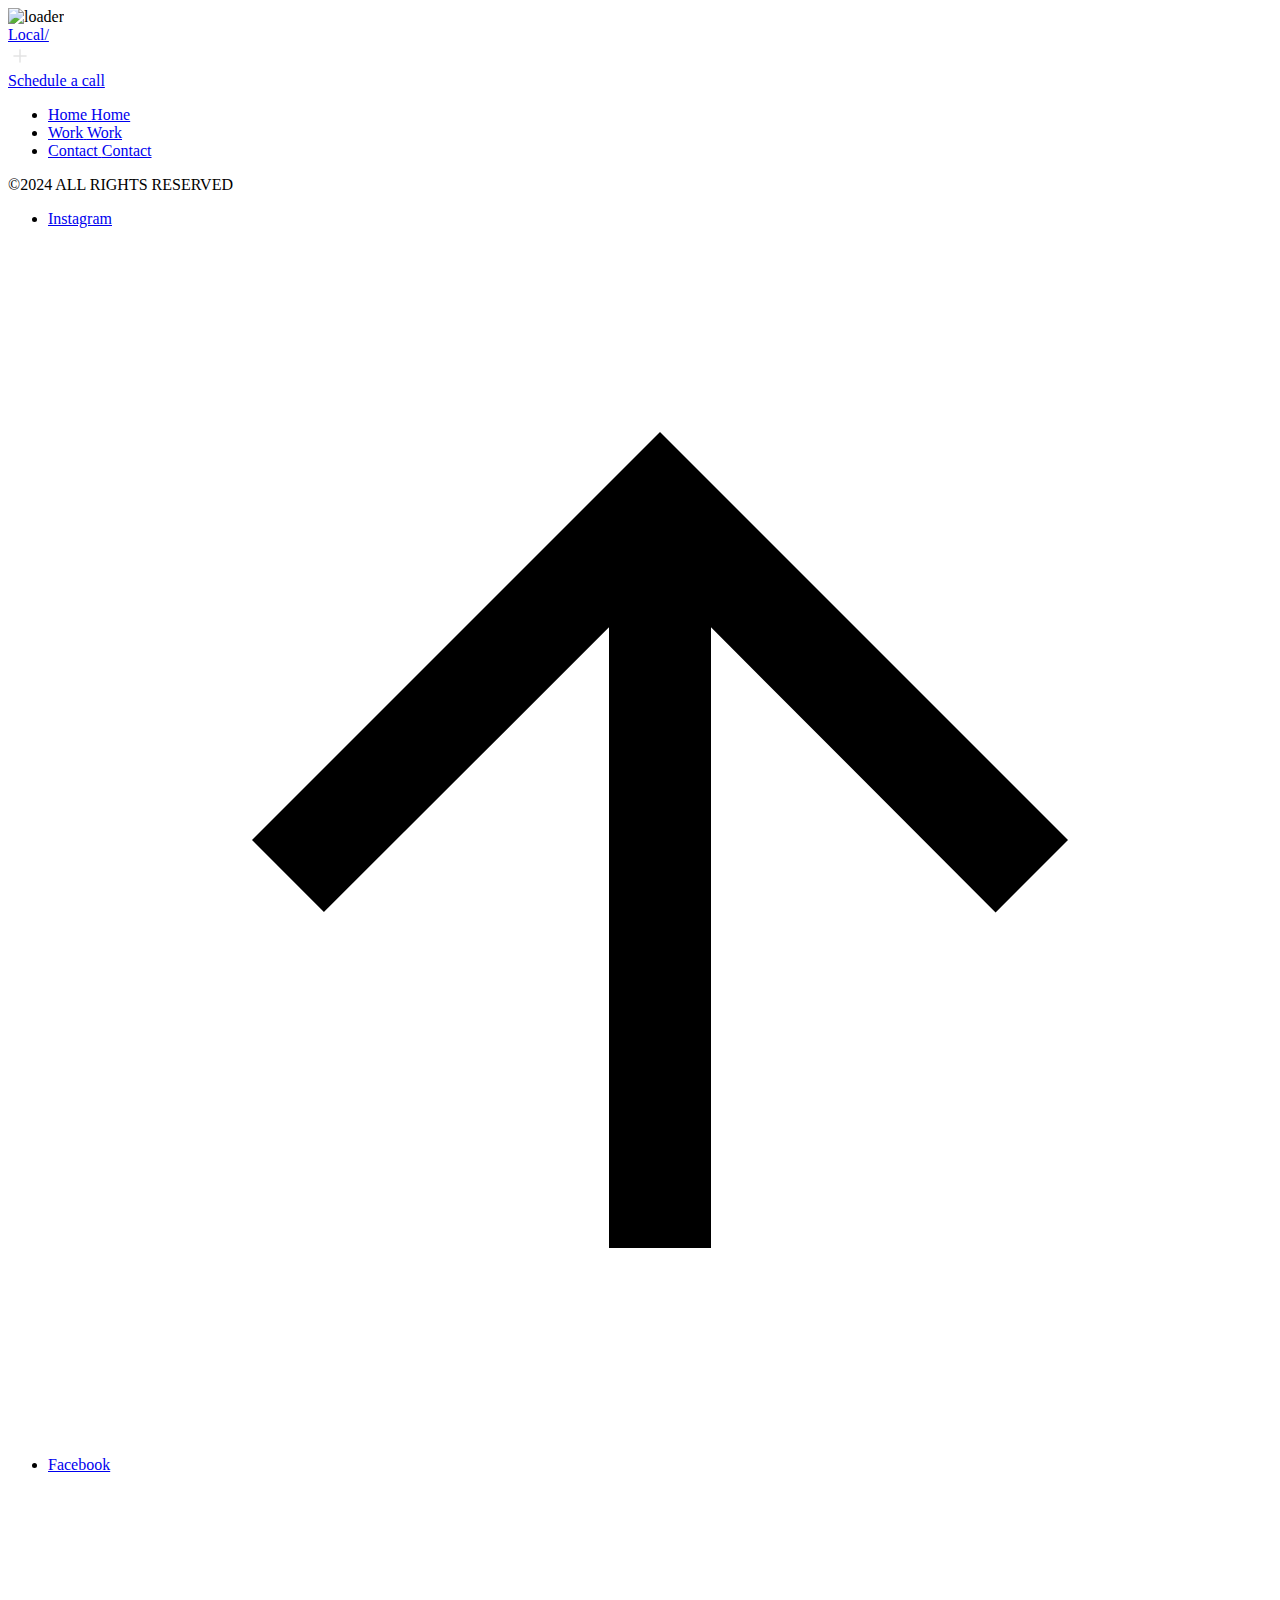
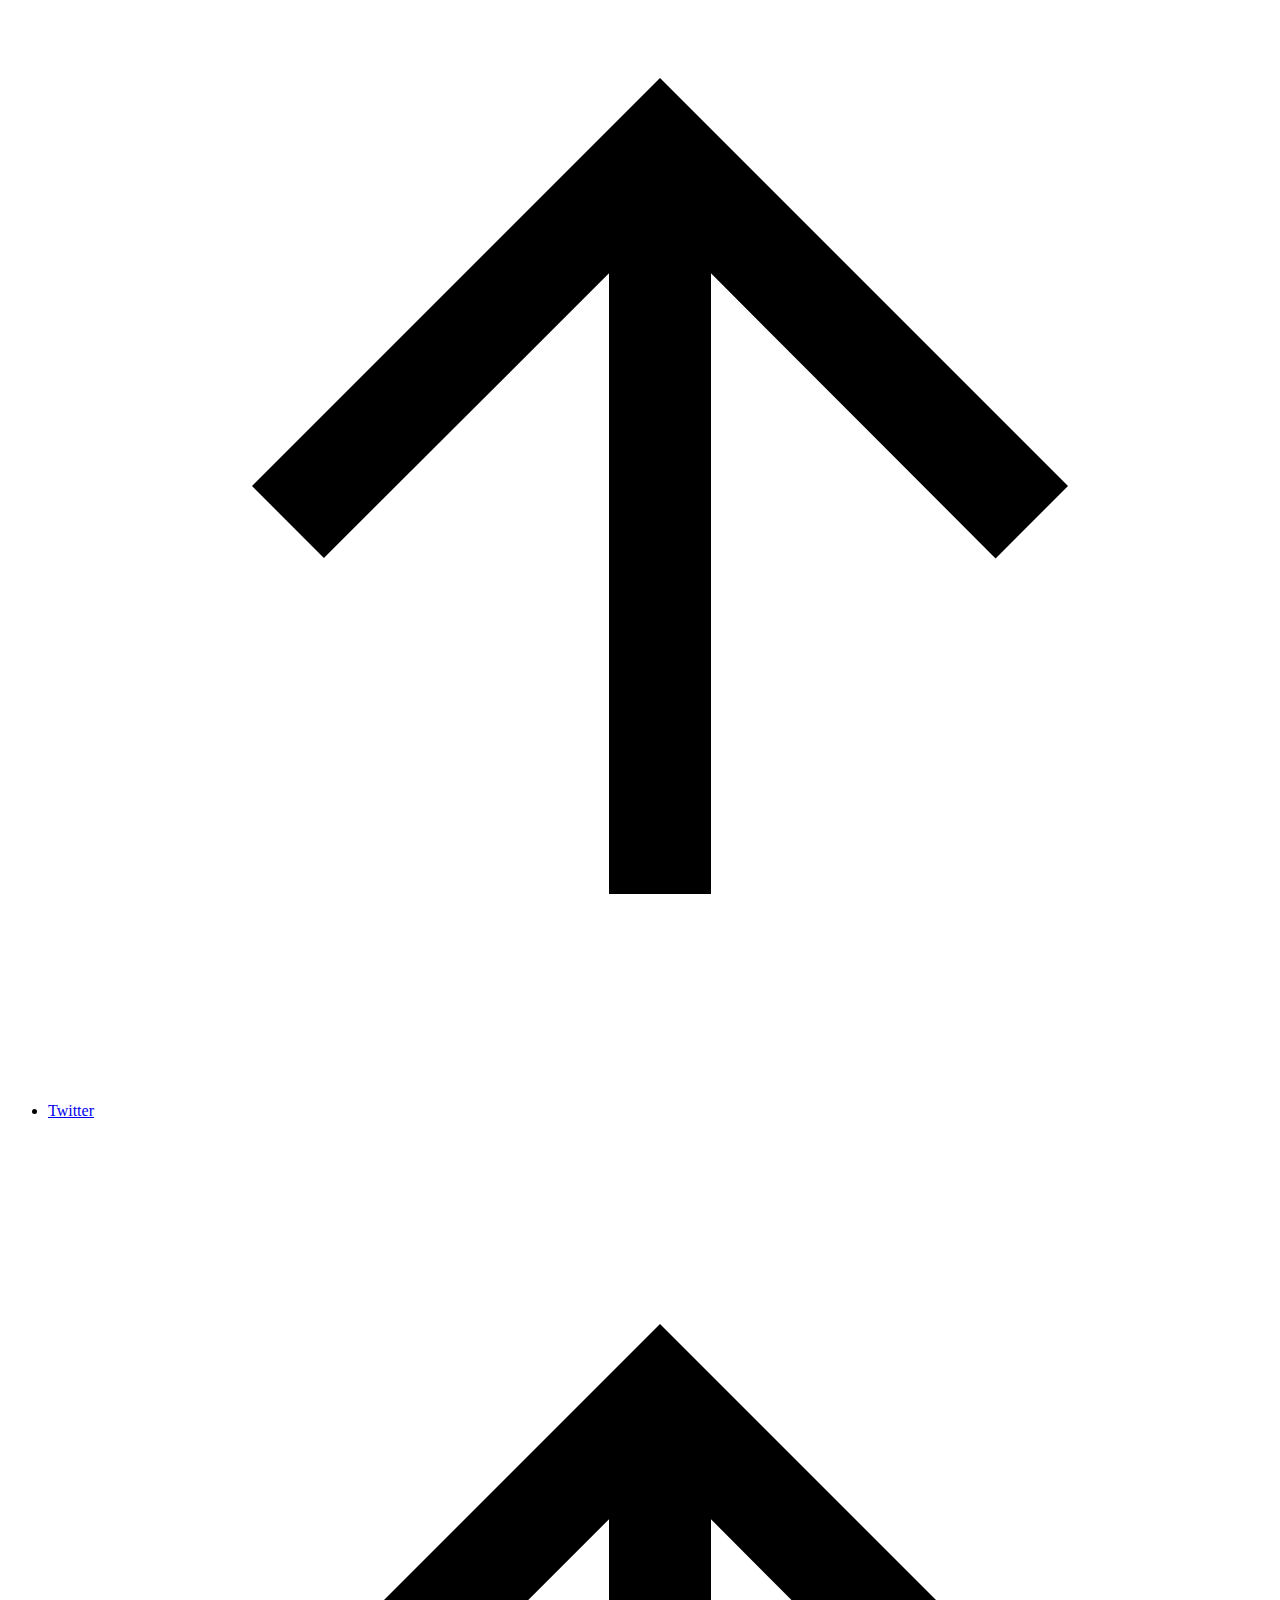
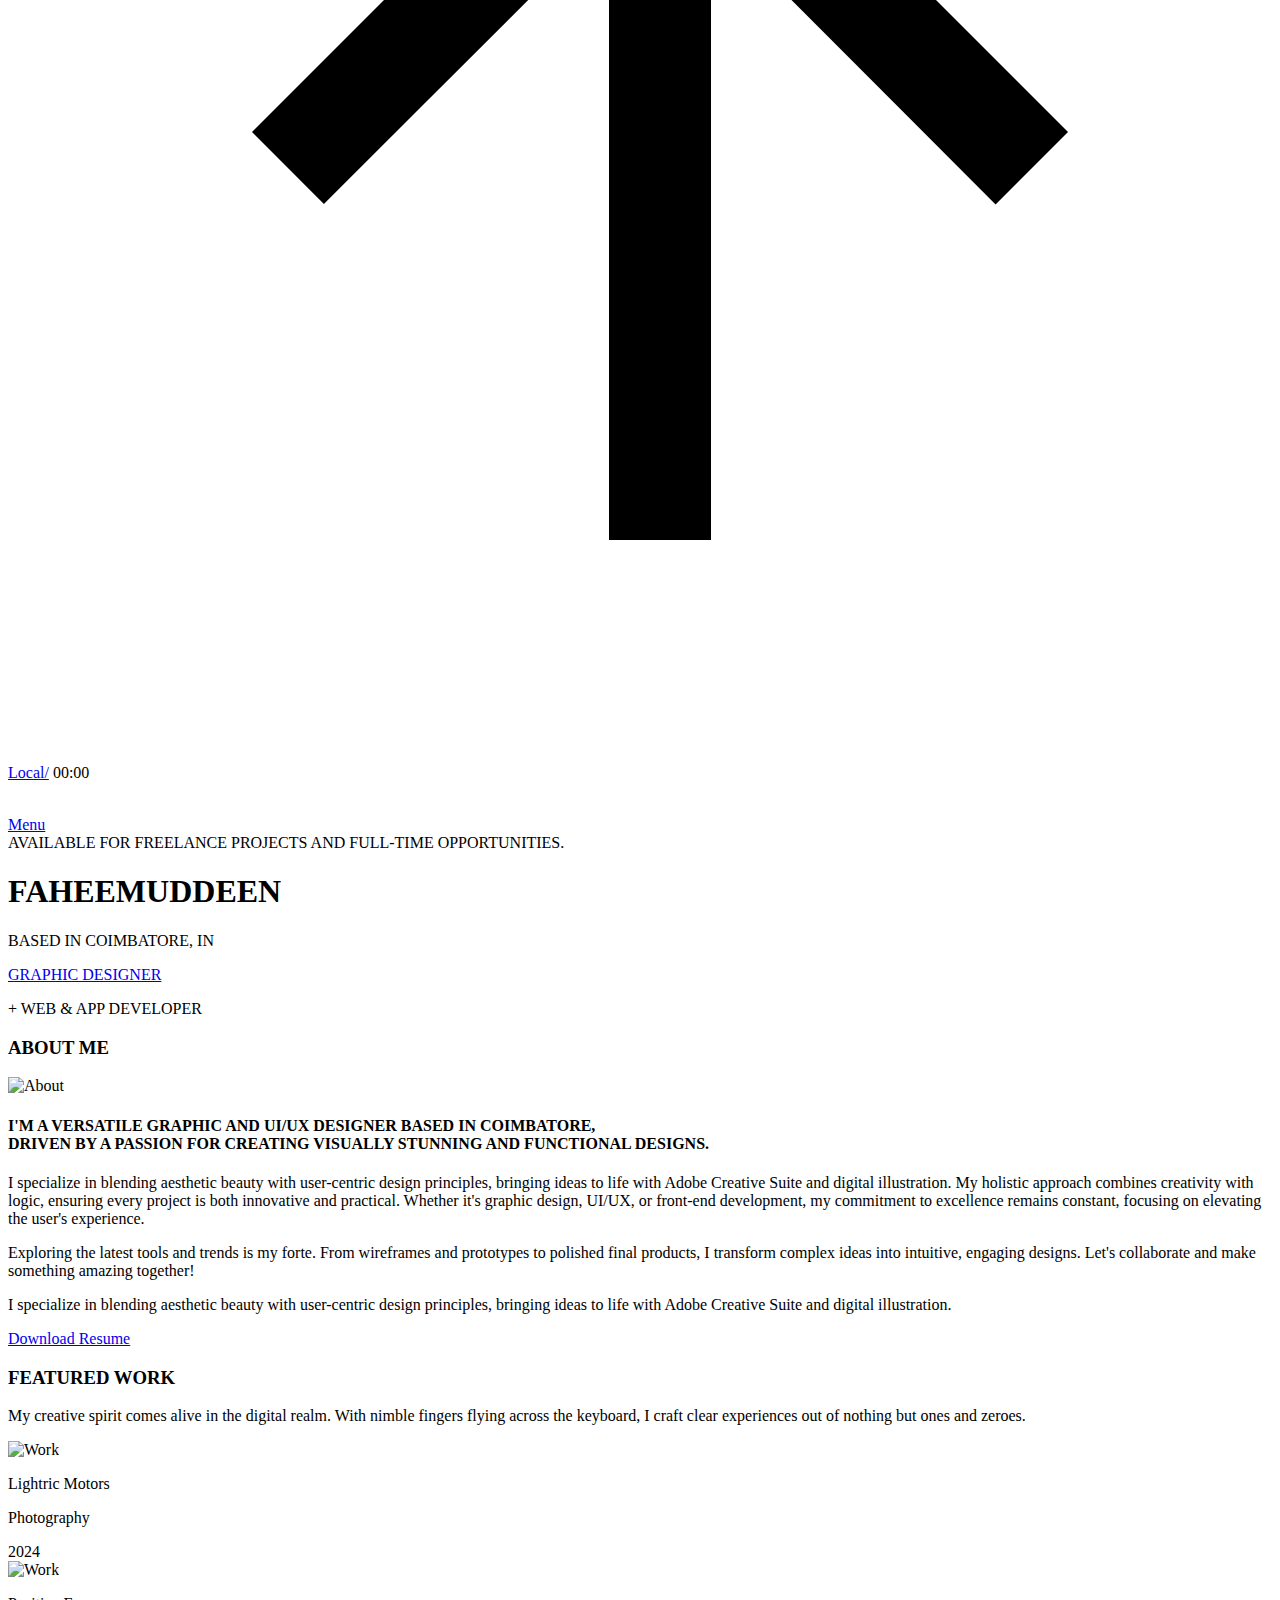
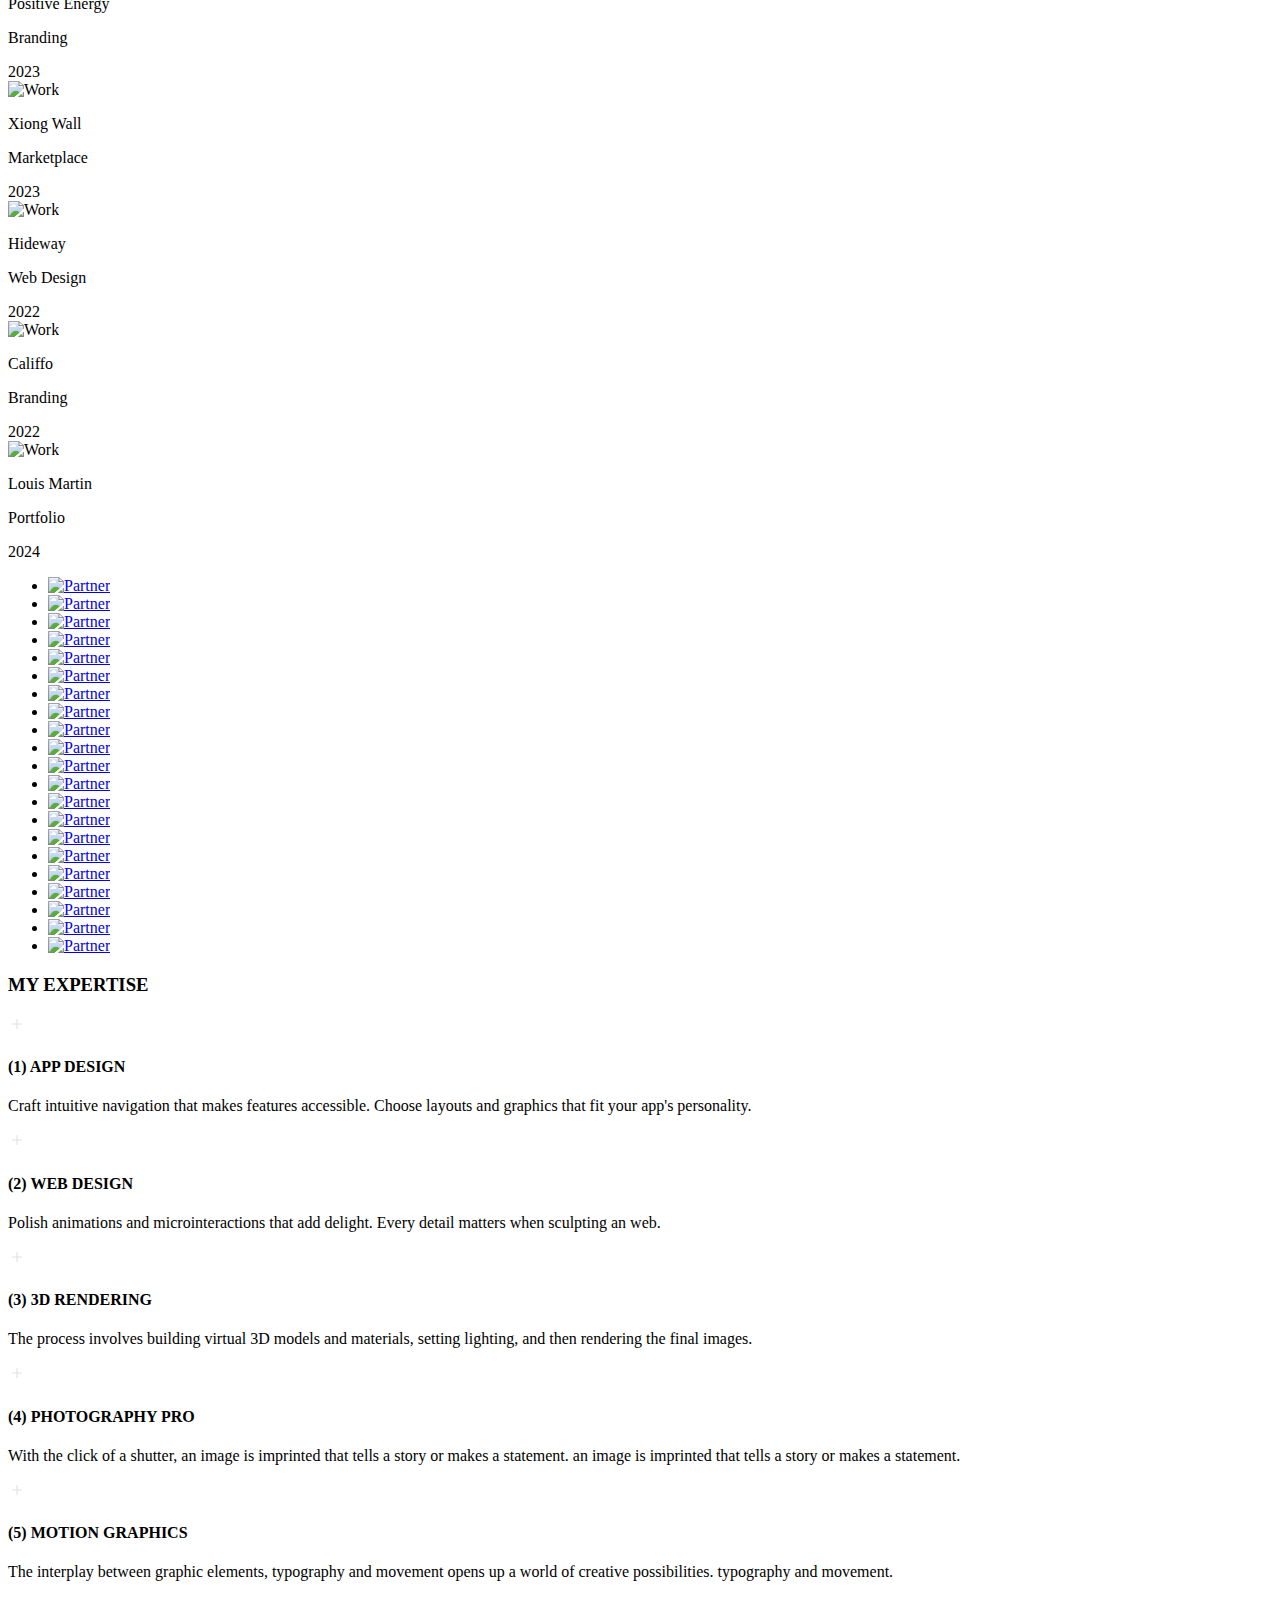
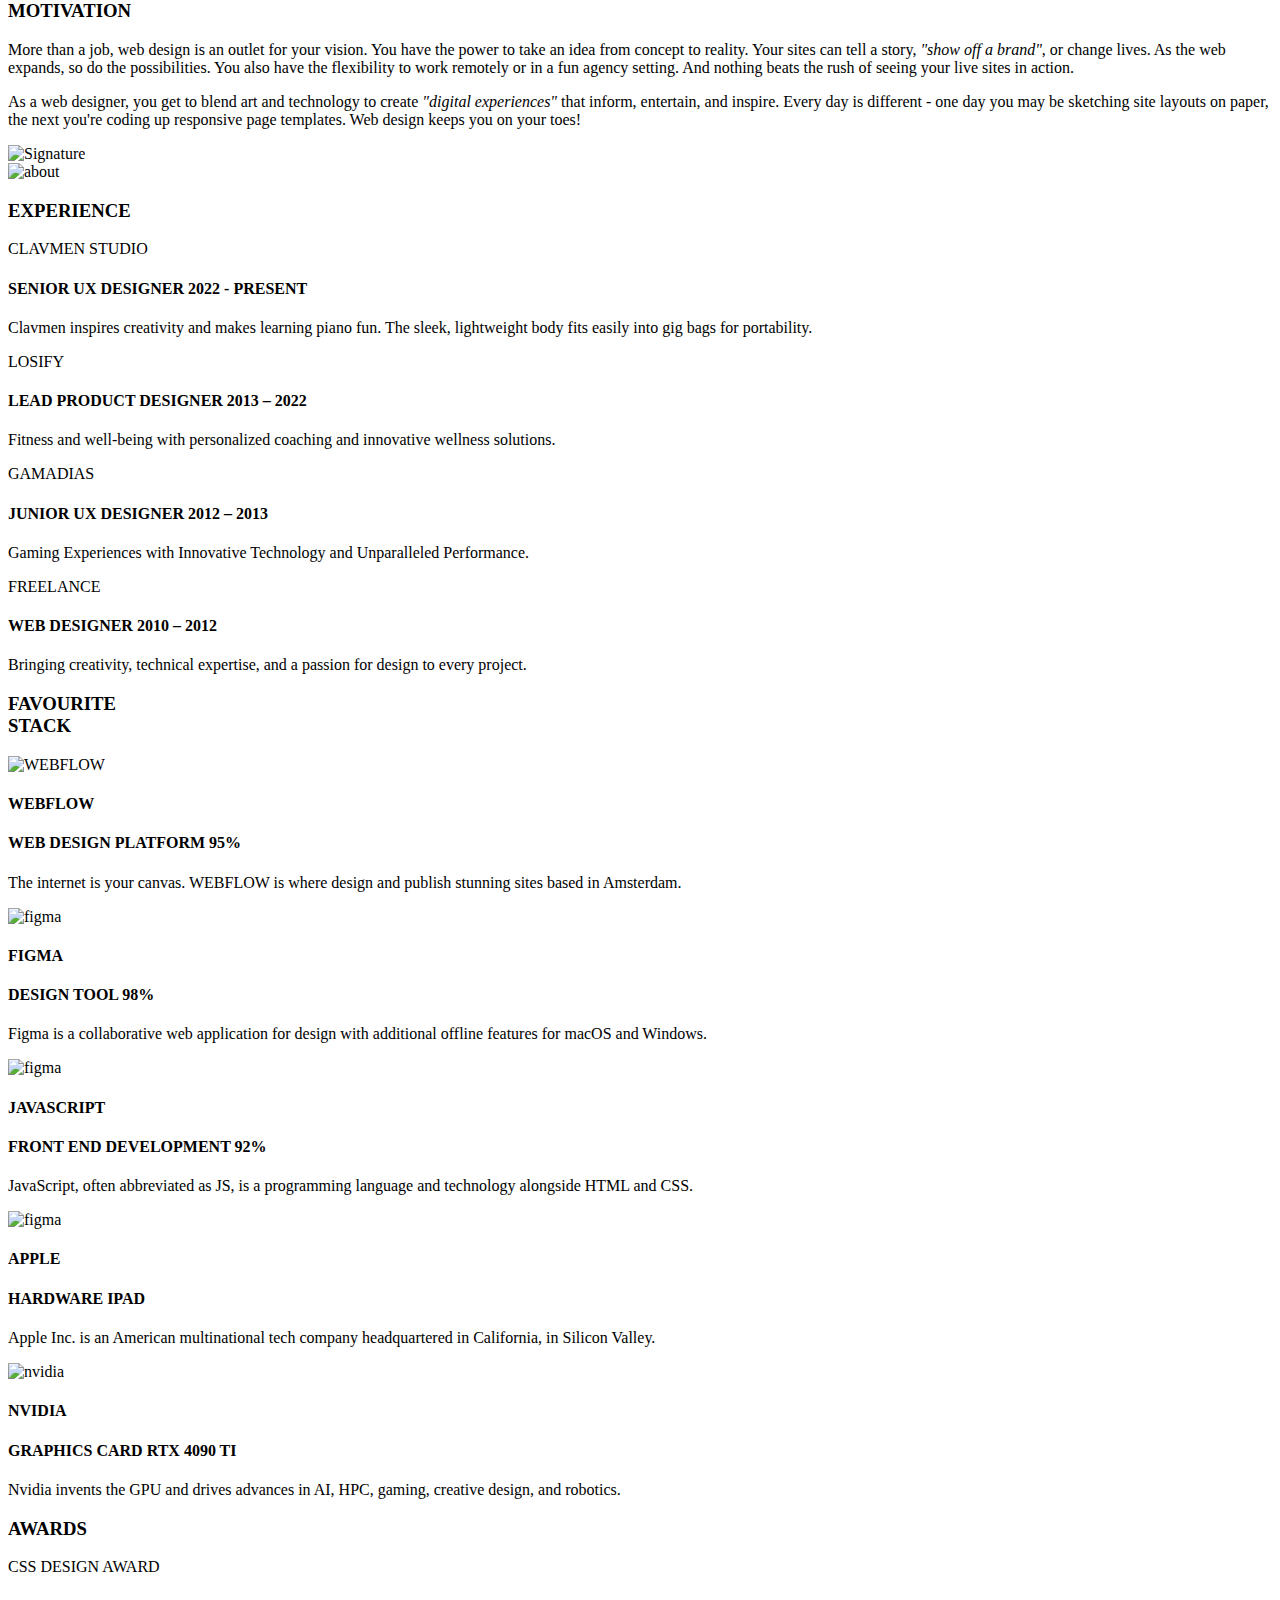
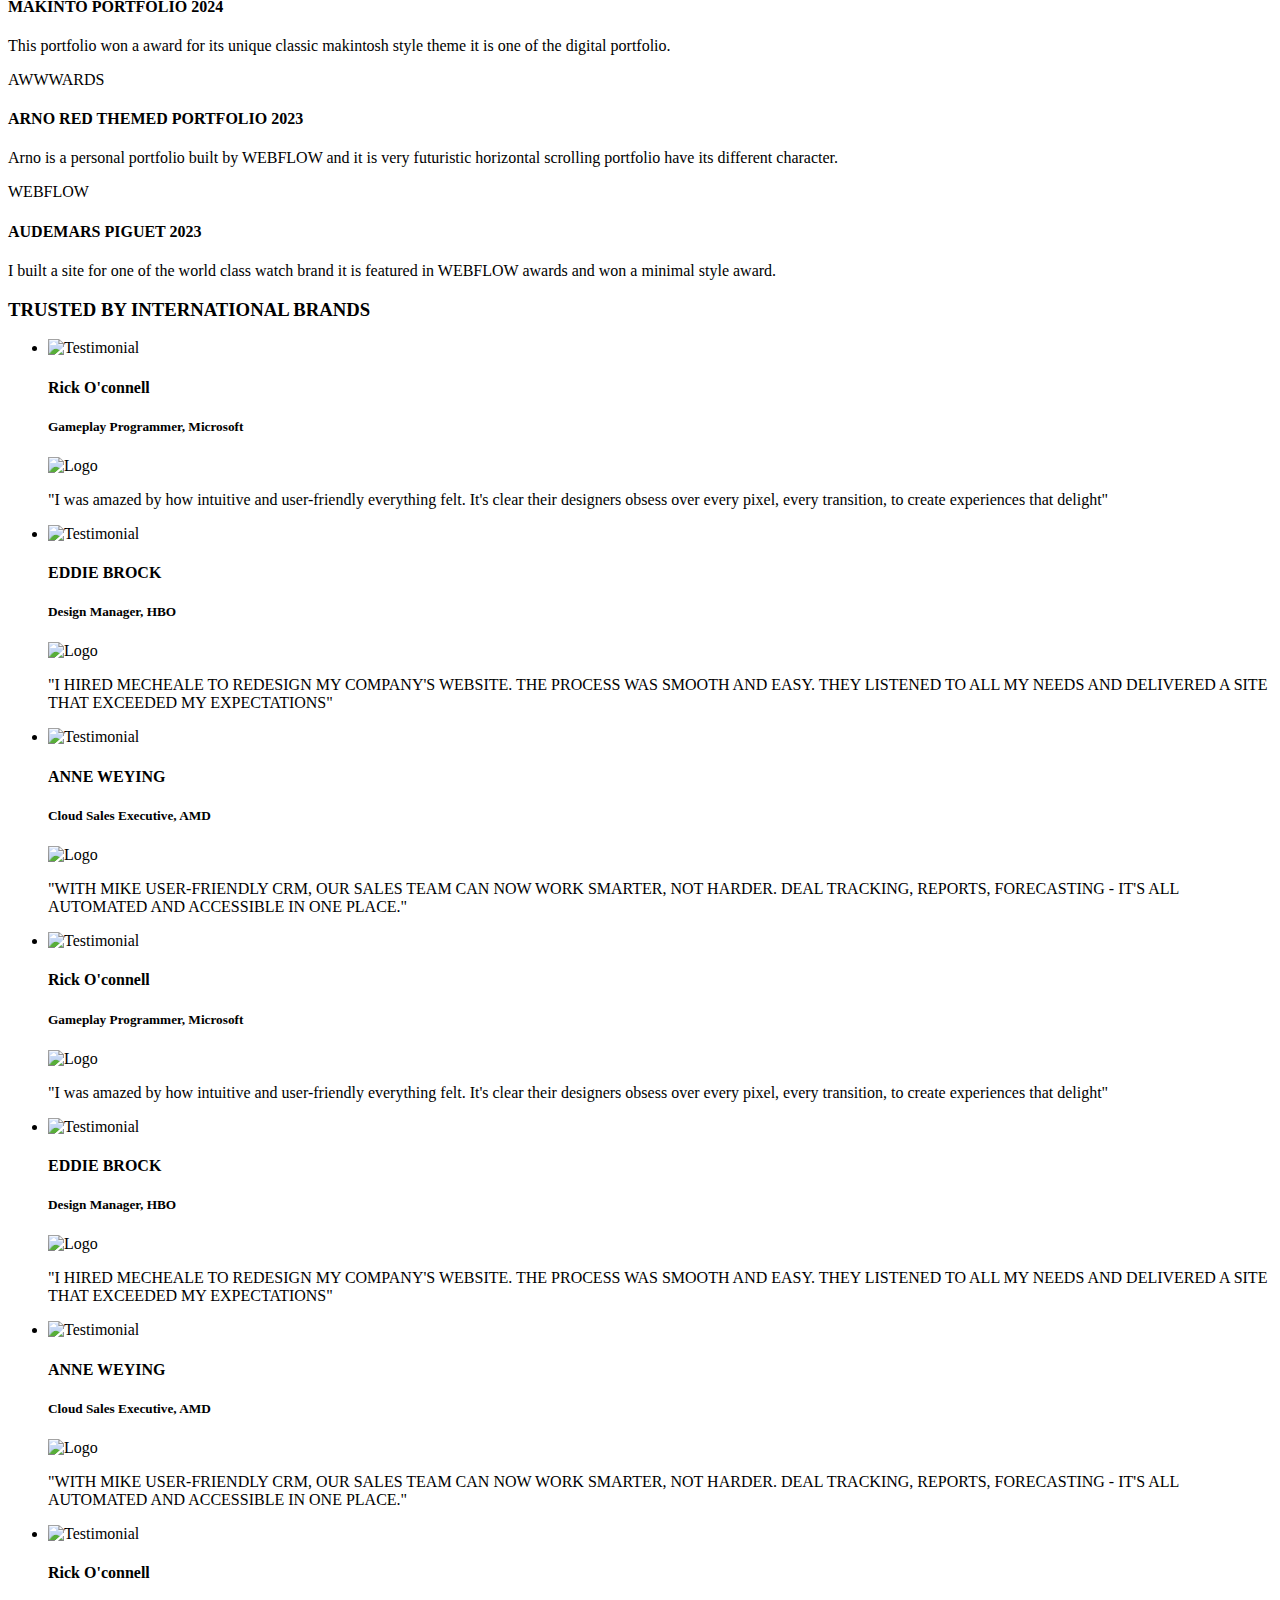
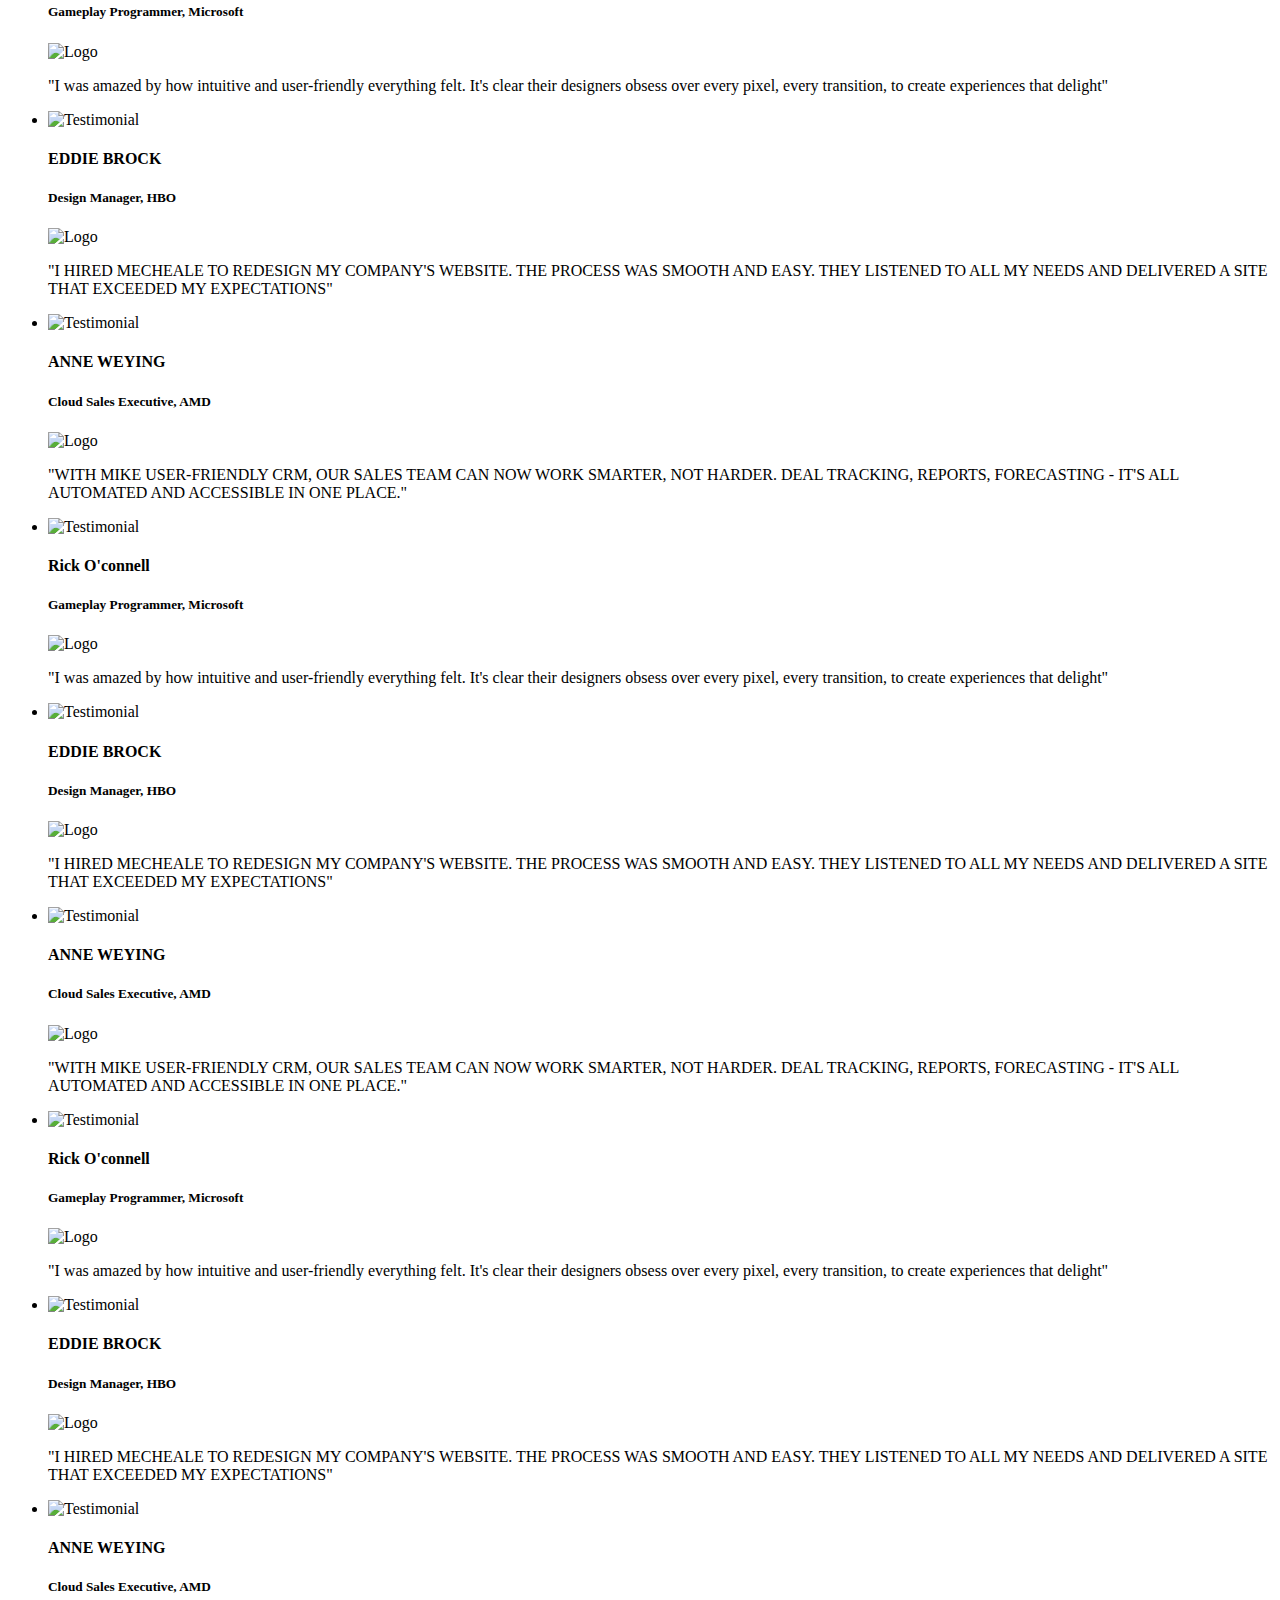
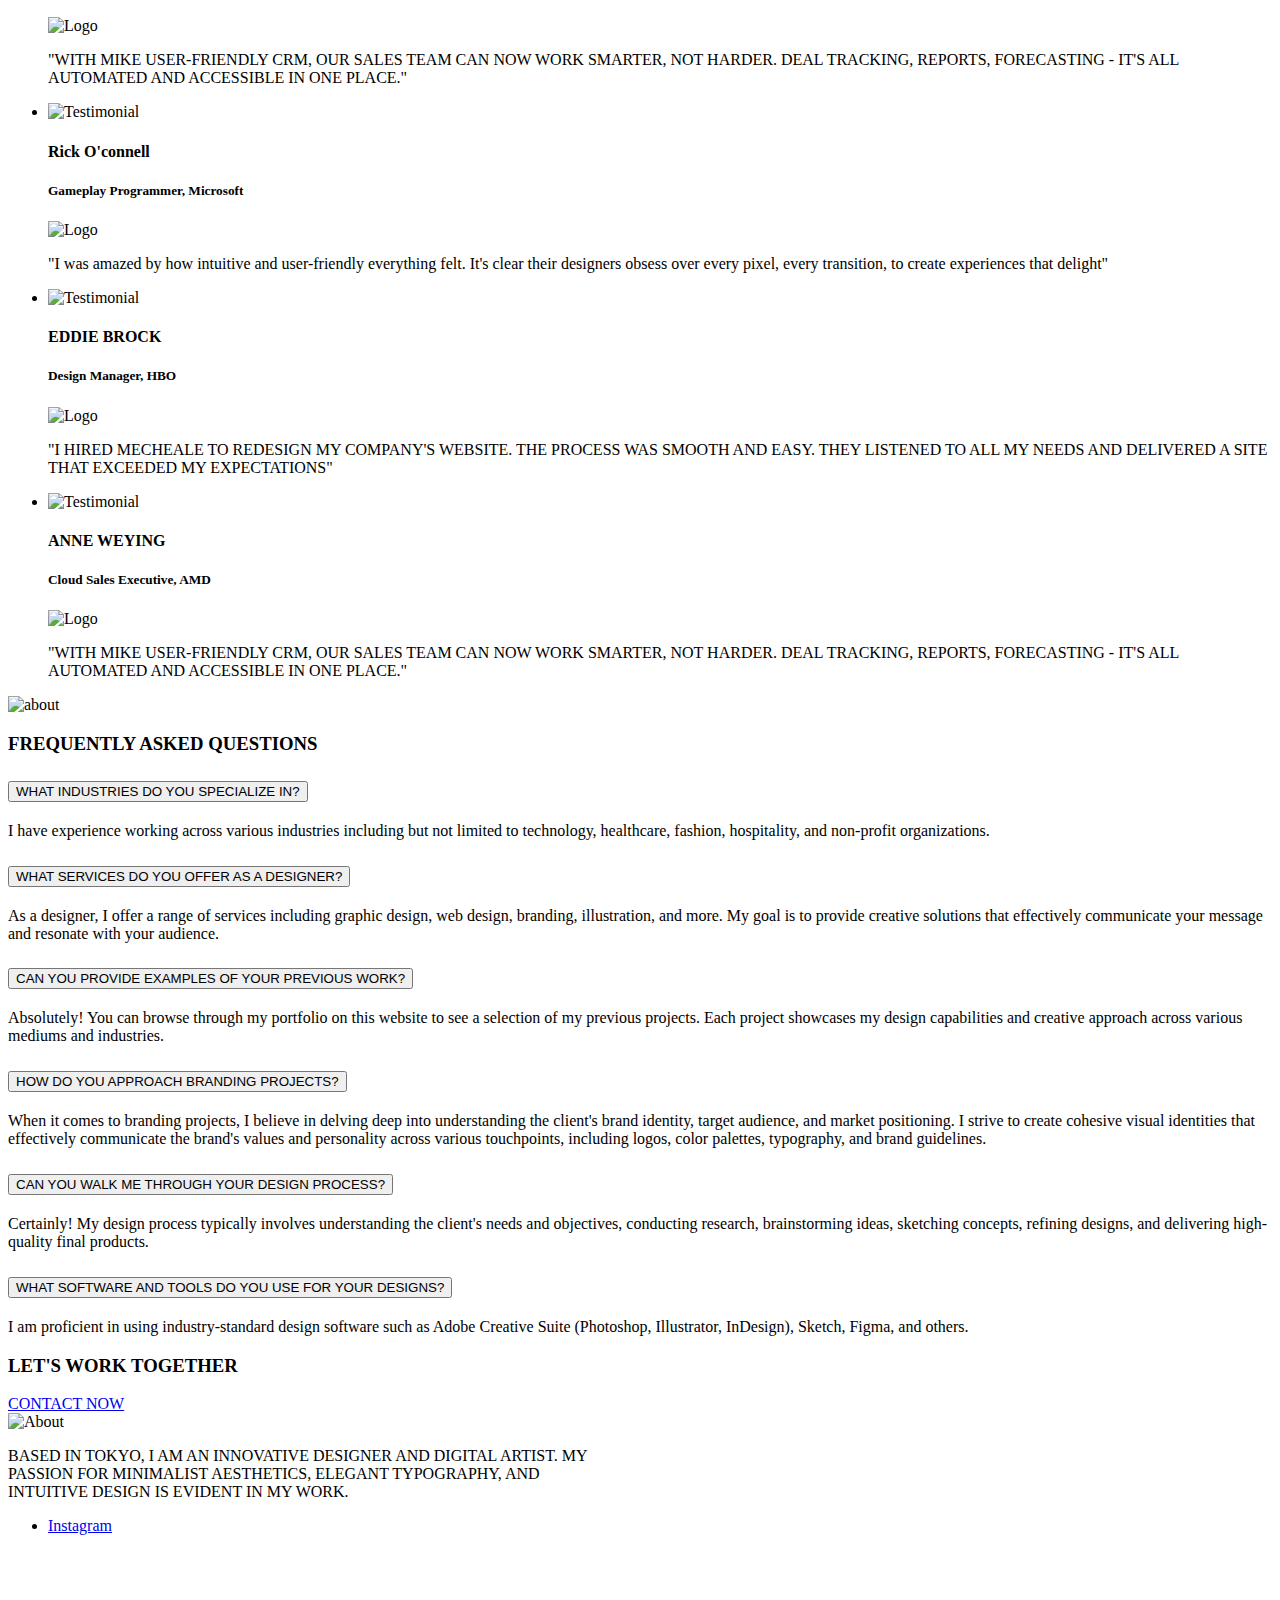
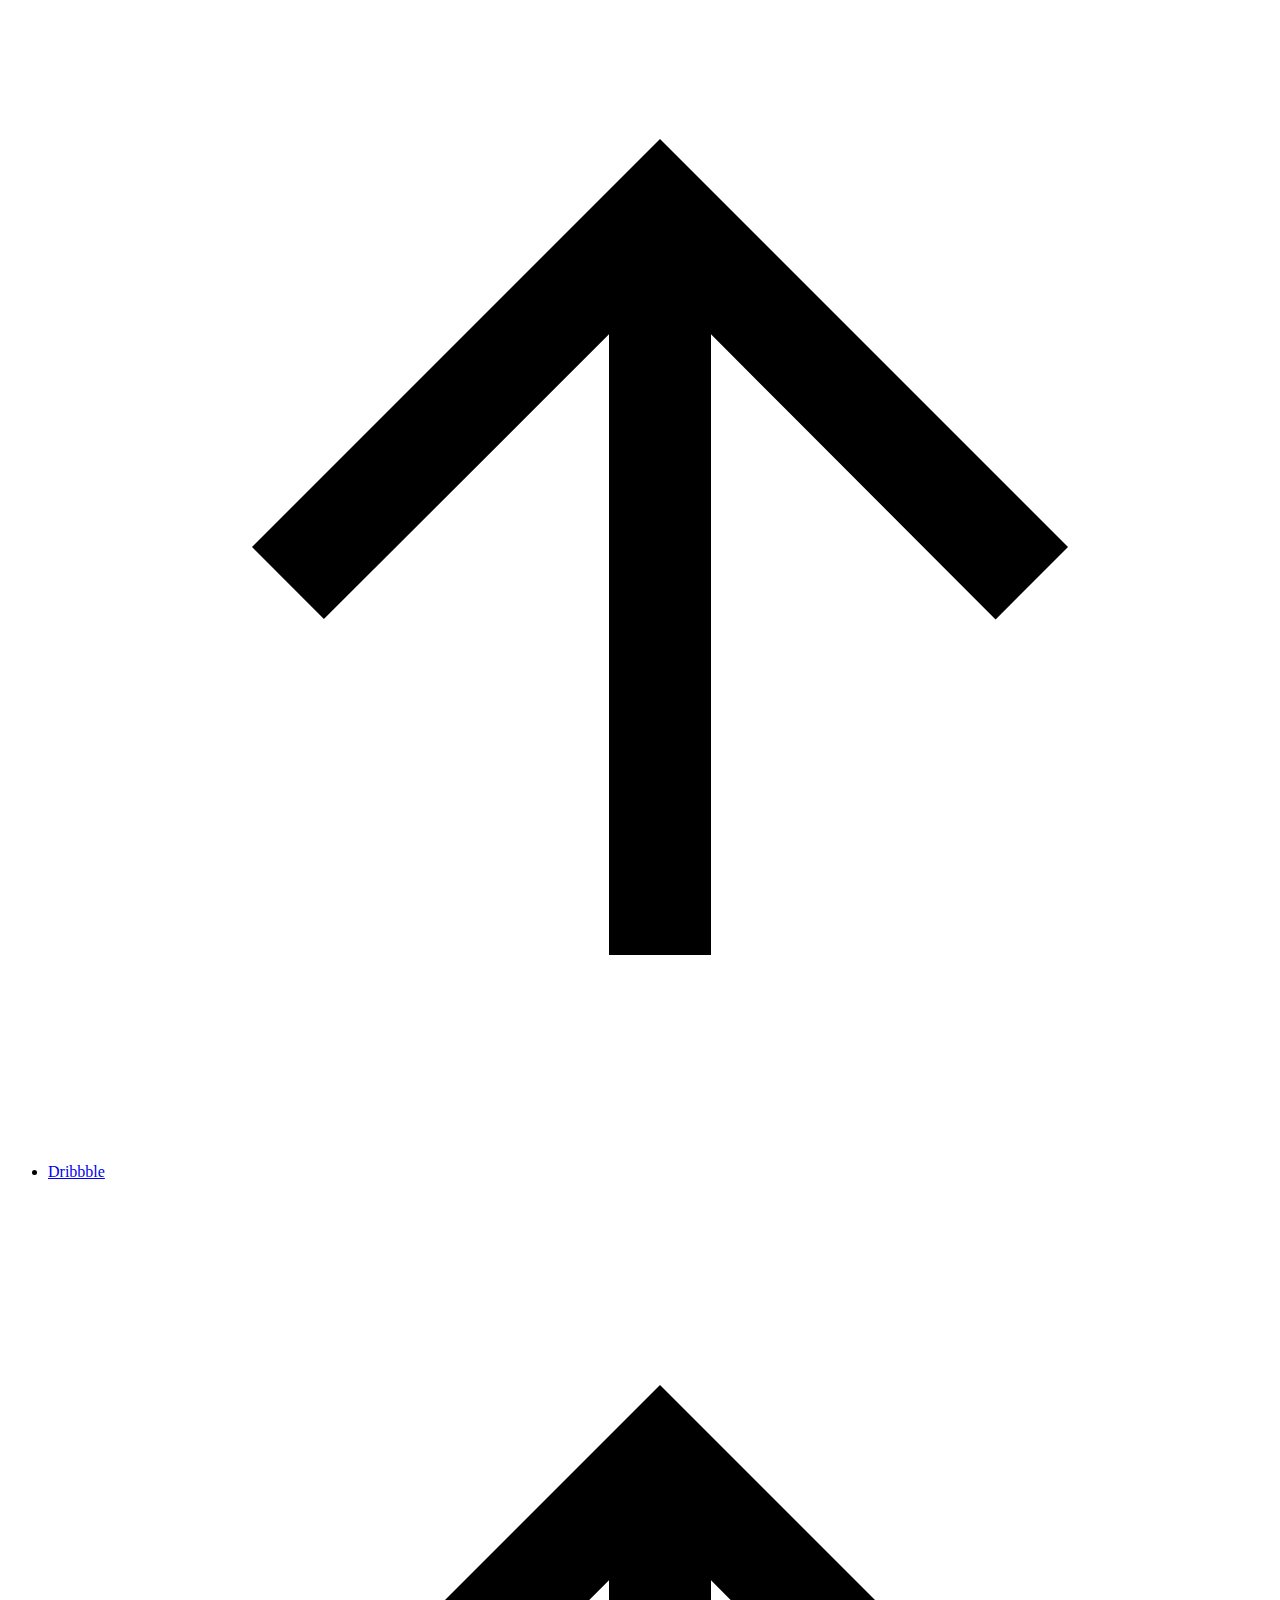
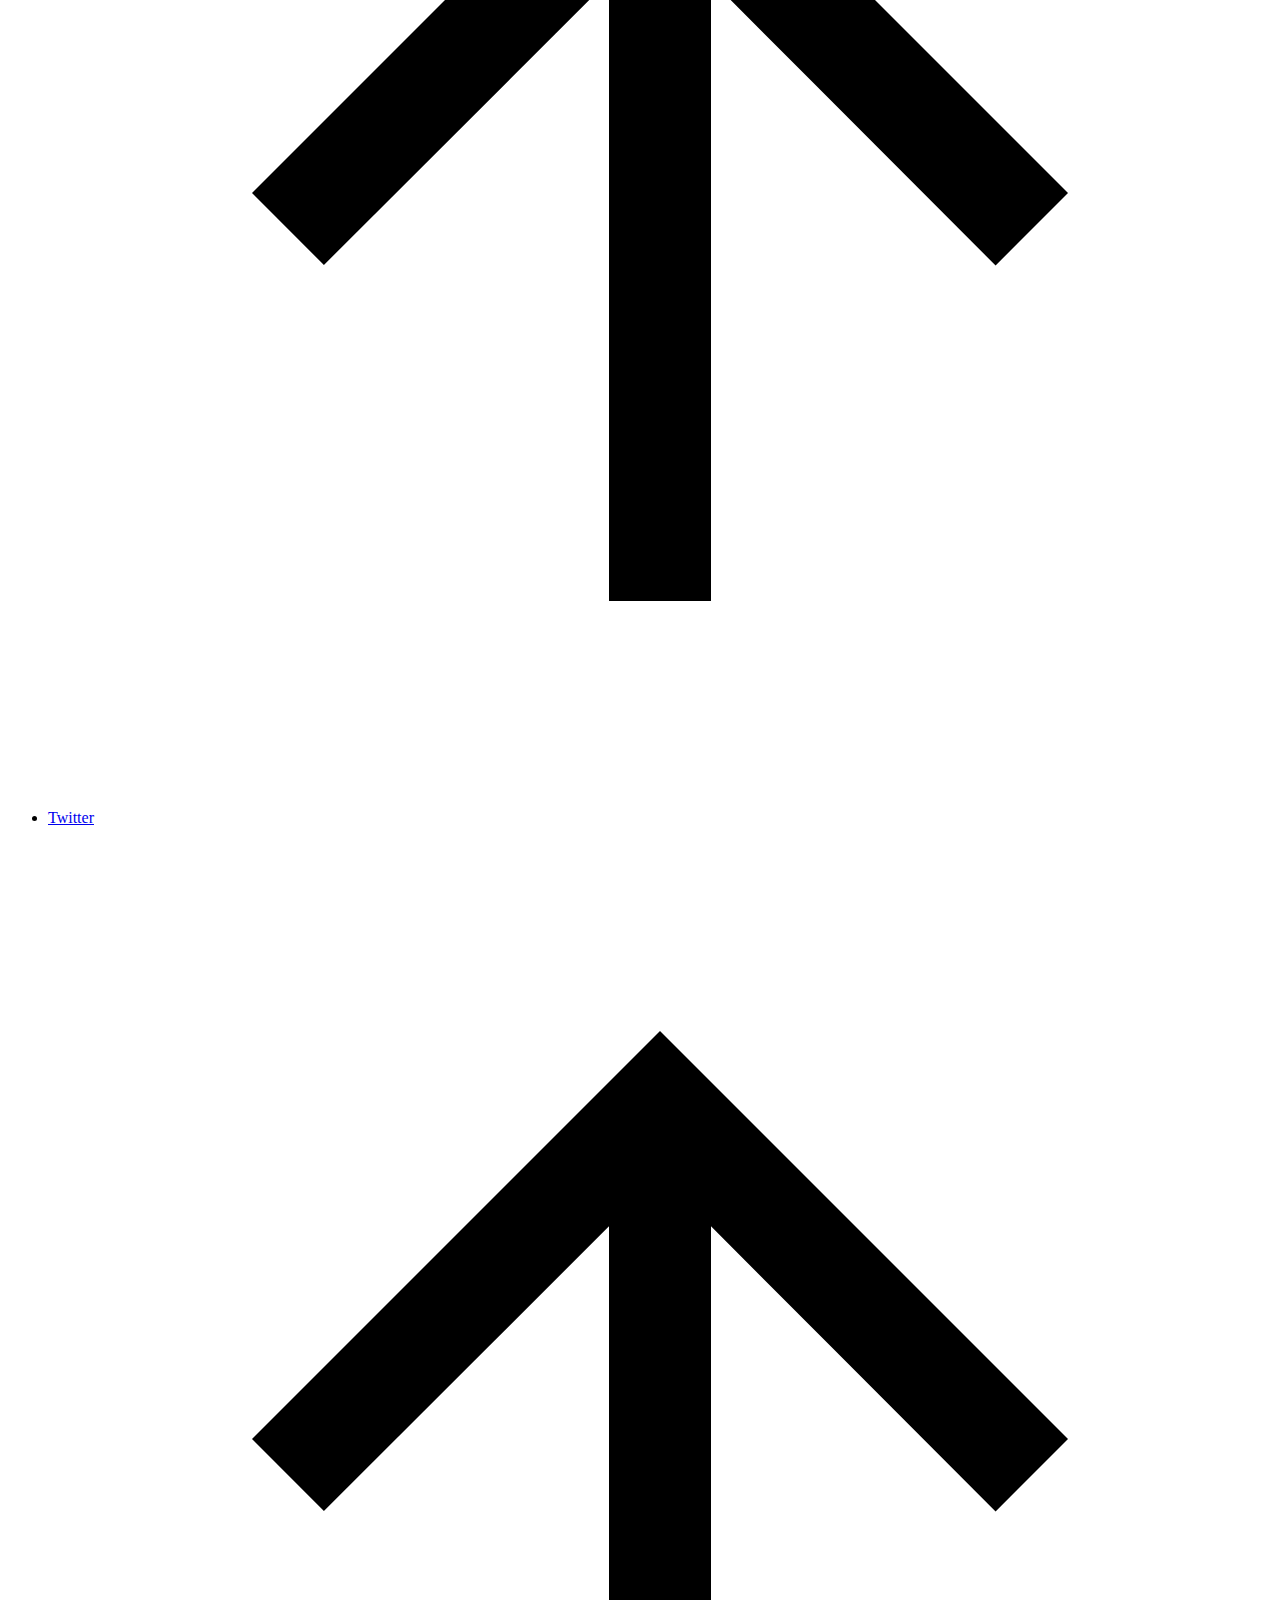
==== index.html @ 0282e610 "Add files via upload" ====
<!DOCTYPE html>
<html lang="en">


<!-- Mirrored from wpriverthemes.com/HTML/bronx/night-mode/index.html by HTTrack Website Copier/3.x [XR&CO'2014], Thu, 23 May 2024 08:01:07 GMT -->
<head>
    <!-- ===== Meta ===== -->
    <meta charset="UTF-8">
    <meta http-equiv="X-UA-Compatible" content="IE=edge">
    <meta name="viewport" content="width=device-width, initial-scale=1.0">

    <!-- ===== Favicon ===== -->
    <link rel="icon" type="image/x-icon" href="./assets/imgs/favicon.png">

    <!-- ===== Title ===== -->
    <title>Bronx - Personal Portfolio HTML5 Template</title>

    <!-- ===== LineAwesome ===== -->
    <link rel="stylesheet"
        href="./maxst.icons8.com/vue-static/landings/line-awesome/line-awesome/1.3.0/css/line-awesome.min.css">


    <!-- ===== Fonts ===== -->
    <link rel="preconnect" href="https://fonts.googleapis.com/">
    <link rel="preconnect" href="https://fonts.gstatic.com/" crossorigin>
    <link
        href="https://fonts.googleapis.com/css2?family=Instrument+Sans:ital,wght@0,400..700;1,400..700&amp;family=Inter+Tight:ital,wght@0,100..900;1,100..900&amp;display=swap"
        rel="stylesheet">

    <!-- ===== Stylesheet ===== -->
    <link rel="stylesheet" href="./assets/css/bootstrap.min.css">
    <link rel="stylesheet" href="./assets/css/style.css">
    <link rel="stylesheet" href="./assets/css/dark-mode.css">
    <link rel="stylesheet" href="./assets/css/responsive.css">
</head>

<body class="dark-mode">
    <!-- ===== Magic Cursor Start ===== -->
    <div id="magic-cursor">
        <div id="ball"></div>
    </div>
    <!-- ===== Magic Cursor End ===== -->
    <!-- ===== Magic Cursor Start ===== -->
    <div id="magic-cursor">
        <div id="ball"></div>
    </div>
    <!-- ===== Magic Cursor End ===== -->

    <!-- ===== Loader Start ===== -->
    <div class="preloader-wrap">
        <div class="loader">
            <img src="./assets/imgs/loader-2.gif" alt="loader">
        </div>
    </div>
    <!-- ===== Loader End ===== -->


    <!-- ===== Main Start ===== -->
    <main class="bronx-main home-page">

        <!-- ===== Popup Menu Start ===== -->
        <div class="popup-menu-wrap">
            <div class="popup-menu-header">
                <div class="local-temperature">
                    <a href="index.html"><span>Local/</span><span id="coordinates"></span></a>
                </div>

                <div class="popup-menu-close-btn">
                    <div class="icon">
                        <svg width="24px" height="24px" stroke-width="1.5" viewBox="0 0 24 24" fill="none"
                            xmlns="http://www.w3.org/2000/svg" color="rgba(214, 214, 215, 0.7)">
                            <path d="M6 12h6m6 0h-6m0 0V6m0 6v6" stroke="currentColor" stroke-linecap="round"
                                stroke-linejoin="round"></path>
                        </svg>
                    </div>
                </div>

                <div class="right text-right">
                    <a href="contact.html" class="theme-btn">Schedule a call</a>
                </div>
            </div>
            <div class="popup-menu">
                <nav>
                    <ul>
                        <li class="active">
                            <a href="index.html">
                                <span class="count"></span>
                                <span>Home</span>
                                <span>Home</span>
                            </a>
                        </li>
                        <li>
                            <a href="work.html">
                                <span class="count"></span>
                                <span>Work</span>
                                <span>Work</span>
                            </a>
                        </li>
                        <li>
                            <a href="contact.html">
                                <span class="count"></span>
                                <span>Contact</span>
                                <span>Contact</span>
                            </a>
                        </li>
                    </ul>
                </nav>
            </div>
            <div class="popup-menu-footer">
                <div class="copyright">
                    <p>&copy;2024 ALL RIGHTS RESERVED</p>

                    <ul class="social-links">
                        <li>
                            <a href="https://www.instagram.com/mr.strange_z/" target="_blank">Instagram <svg xmlns="http://www.w3.org/2000/svg"
                                    focusable="false" viewBox="0 0 24 24" color="rgb(29, 29, 31)">
                                    <path d="M4 12l1.41 1.41L11 7.83V20h2V7.83l5.58 5.59L20 12l-8-8-8 8z">
                                    </path>
                                </svg></a>
                        </li>
                        <li>
                            <a href="https://www.facebook.com/profile.php?id=100008490462022" target="_blank">Facebook <svg xmlns="http://www.w3.org/2000/svg"
                                    focusable="false" viewBox="0 0 24 24" color="rgb(29, 29, 31)">
                                    <path d="M4 12l1.41 1.41L11 7.83V20h2V7.83l5.58 5.59L20 12l-8-8-8 8z">
                                    </path>
                                </svg></a>
                        </li>
                        <li>
                            <a href="https://x.com/Faheem16198352" target="_blank">Twitter <svg xmlns="http://www.w3.org/2000/svg"
                                    focusable="false" viewBox="0 0 24 24" color="rgb(29, 29, 31)">
                                    <path d="M4 12l1.41 1.41L11 7.83V20h2V7.83l5.58 5.59L20 12l-8-8-8 8z">
                                    </path>
                                </svg></a>
                        </li>
                    </ul>

                </div>
            </div>
        </div>
        <!-- ===== Popup Menu End ===== -->

        <!-- ===== Smooth Scroll Start ===== -->
        <div id="smooth-wrapper">
            <div id="smooth-content">


                <!-- ===== Hero Section Start ===== -->
                <section class="hero-sec">

                    <!-- ===== Header Start ===== -->
                    <header class="header-wrap scroll-animation" data-animation="slide_up">
                        <div class="custom-row">

                            <!-- ===== Local Time ===== -->
                            <div class="header-local-time-box">
                                <a href="index.html"><span>Local/</span></a>
                                <span id="realtime">00:00</span>
                            </div>

                            <div class="header-middle">
                                <div class="humberg-menu">
                                    <a href="contact.html">
                                        <?xml version="1.0" encoding="UTF-8"?>
                                        <svg width="30px" height="30px" viewBox="0 0 24 24" stroke-width="1.5" fill="none" xmlns="http://www.w3.org/2000/svg" color="#ffffff">
                                        <path d="M9 9L13.5 12L18 9" stroke="#ffffff" stroke-width="1.5" stroke-linecap="round" stroke-linejoin="round"></path>
                                        <path d="M3 13.5H5" stroke="#ffffff" stroke-width="1.5" stroke-linecap="round" stroke-linejoin="round"></path>
                                        <path d="M1 10.5H5" stroke="#ffffff" stroke-width="1.5" stroke-linecap="round" stroke-linejoin="round"></path>
                                        <path d="M5 7.5V7C5 5.89543 5.89543 5 7 5H20C21.1046 5 22 5.89543 22 7V17C22 18.1046 21.1046 19 20 19H7C5.89543 19 5 18.1046 5 17V16.5" stroke="#ffffff" stroke-width="1.5" stroke-linecap="round"></path>
                                    </svg>

                                    </a>

                                </div>
                            </div>

                            <!-- ===== Header Contact Button ===== -->
                            <div class="header-right">
                                <a href="#" class="theme-btn">Menu</a>
                            </div>

                        </div>
                    </header>
                    <!-- ===== Header End ===== -->


                    <!-- ===== Hero Section Content Start ===== -->
                    <div class="hero-sec-content">
                        <span class="available-status">
                            AVAILABLE FOR FREELANCE PROJECTS AND FULL-TIME OPPORTUNITIES.
                        </span>

                        <h1>
                            <span><span class="timeline-anim scroll-animation" data-animation="slide_down">FAHEEMUDDEEN</span></span>
                        </h1>
                    </div>
                    <!-- ===== Hero Section Content End ===== -->


                    <!-- ===== Hero Footer Start ===== -->
                    <div class="hero-footer-wrap scroll-animation" data-animation="slide_down">
                        <p>BASED IN COIMBATORE, IN</p>
                        <div class="hero-footer-right">
                            <a href="#" class="link-with-line">GRAPHIC DESIGNER</a>
                            <p>+ WEB & APP DEVELOPER</p>
                        </div>
                    </div>
                    <!-- ===== Hero Footer End ===== -->

                </section>
                <!-- ===== Hero Section End ===== -->

                <!-- ===== Full Image Start ===== -->
                <!-- ===== Full Image End ===== -->

                <!-- ===== About Start ===== -->
                <section class="about-sec">
                    <div class="section-header2">
                        <h3 class="title sticky-statement2">
                            <span class="transform-anim"><span class="timeline-anim scroll-animation" data-animation="slide_down">ABOUT ME</span></span>
                        </h3>
                    </div>

                    <div class="about-bottom-content-wrap">
                        <div class="img-box">
                            <div class="img-box-inner">
                                <img data-jarallax-element="-20 0" src="./assets/imgs/dark-mode/about.png" alt="About">
                            </div>
                        </div>
                        <div class="about-bottom-content">
                            <div>
                                <h4>I'M A VERSATILE GRAPHIC AND UI/UX DESIGNER BASED IN COIMBATORE, <br>DRIVEN BY A PASSION FOR CREATING VISUALLY STUNNING AND FUNCTIONAL DESIGNS.</h4>
                            </div>
                            <p>I specialize in blending aesthetic beauty with user-centric design principles, bringing ideas to life with Adobe Creative Suite and digital illustration.
                                My holistic approach combines creativity with logic, ensuring every project is both innovative and practical. Whether it's graphic design, UI/UX, or front-end development, my commitment to
                                excellence remains constant, focusing on elevating the user's experience.</p>
                            <p>Exploring the latest tools and trends is my forte. From wireframes and prototypes to polished final
                                products, I transform complex ideas into intuitive, engaging designs. Let's collaborate and make
                                something amazing together!</p>
                            <p class="responsive-mode">I specialize in blending aesthetic beauty with user-centric design principles, bringing ideas to life with Adobe Creative Suite and digital illustration.</p>
                            <a href="https://drive.google.com/file/d/1Issw97gs-kreC7QWev66jO6YC2FdF0L0/view" download class="theme-btn">Download Resume</a>
                        </div>
                    </div>
                </section>
                <!-- ===== About End ===== -->


                <!-- ===== Featured Work Start ===== -->
                <section class="featured-work-sec">
                    <div class="section-header">
                        <div class="left">
                            <h3>
                                <span><span class="timeline-anim scroll-animation" data-animation="slide_down">FEATURED</span></span>
                                <span><span class="timeline-anim scroll-animation" data-animation="slide_down">WORK</span></span>
                            </h3>
                        </div>
                        <div class="right">
                            <p>My creative spirit comes alive in the digital realm. With nimble fingers flying across
                                the keyboard, I craft clear experiences out of nothing but ones and zeroes.</p>
                        </div>
                    </div>

                    <div class="featured-work-lists">

                        <!-- Featured Cart -->
                        <div class="featured-card">
                            <a class="link-overlay" href="work-detail.html"></a>
                            <div class="img-box">
                                <img src="./assets/imgs/dark-mode/work-1.png" alt="Work">
                            </div>
                            <div class="content">
                                <div class="left">
                                    <p class="title">Lightric Motors</p>
                                    <p class="subtitle">Photography</p>
                                </div>
                                <div class="right">
                                    <span class="date">2024</span>
                                </div>
                            </div>
                        </div>
                        <!-- Featured Cart -->
                        <div class="featured-card">
                            <a class="link-overlay" href="work-detail-1.html"></a>
                            <div class="img-box">
                                <img src="./assets/imgs/dark-mode/work-2.png" alt="Work">
                            </div>
                            <div class="content">
                                <div class="left">
                                    <p class="title">Positive Energy</p>
                                    <p class="subtitle">Branding</p>
                                </div>
                                <div class="right">
                                    <span class="date">2023</span>
                                </div>
                            </div>
                        </div>
                        <!-- Featured Cart -->
                        <div class="featured-card">
                            <a class="link-overlay" href="work-detail-2.html"></a>
                            <div class="img-box">
                                <img src="./assets/imgs/dark-mode/work-3.png" alt="Work">
                            </div>
                            <div class="content">
                                <div class="left">
                                    <p class="title">Xiong Wall</p>
                                    <p class="subtitle">Marketplace</p>
                                </div>
                                <div class="right">
                                    <span class="date">2023</span>
                                </div>
                            </div>
                        </div>
                        <!-- Featured Cart -->
                        <div class="featured-card">
                            <a class="link-overlay" href="work-detail-3.html"></a>
                            <div class="img-box">
                                <img src="./assets/imgs/dark-mode/work-4.png" alt="Work">
                            </div>
                            <div class="content">
                                <div class="left">
                                    <p class="title">Hideway</p>
                                    <p class="subtitle">Web Design</p>
                                </div>
                                <div class="right">
                                    <span class="date">2022</span>
                                </div>
                            </div>
                        </div>
                        <!-- Featured Cart -->
                        <div class="featured-card">
                            <a class="link-overlay" href="work-detail-4.html"></a>
                            <div class="img-box">
                                <img src="./assets/imgs/dark-mode/work-5.png" alt="Work">
                            </div>
                            <div class="content">
                                <div class="left">
                                    <p class="title">Califfo</p>
                                    <p class="subtitle">Branding</p>
                                </div>
                                <div class="right">
                                    <span class="date">2022</span>
                                </div>
                            </div>
                        </div>
                        <!-- Featured Cart -->
                        <div class="featured-card">
                            <a class="link-overlay" href="work-detail-5.html"></a>
                            <div class="img-box">
                                <img src="./assets/imgs/dark-mode/work-6.png" alt="Work">
                            </div>
                            <div class="content">
                                <div class="left">
                                    <p class="title">Louis Martin</p>
                                    <p class="subtitle">Portfolio</p>
                                </div>
                                <div class="right">
                                    <span class="date">2024</span>
                                </div>
                            </div>
                        </div>

                    </div>
                </section>
                <!-- ===== Featured Work End ===== -->

                <!-- ===== Partner Start ===== -->
                <div class="partner-sec">
                    <ul>
                        <li>
                            <a href="#" class="partner-box">
                                <div class="partner-box-inner">
                                    <img src="https://wpriverthemes.com/HTML/bronx/assets/imgs/dark-mode/partner-1.svg" alt="Partner">
                                </div>
                            </a>
                        </li>
                        <li>
                            <a href="#" class="partner-box">
                                <div class="partner-box-inner">
                                    <img src="https://wpriverthemes.com/HTML/bronx/assets/imgs/dark-mode/partner-2.svg" alt="Partner">
                                </div>
                            </a>
                        </li>
                        <li>
                            <a href="#" class="partner-box">
                                <div class="partner-box-inner">
                                    <img src="https://wpriverthemes.com/HTML/bronx/assets/imgs/dark-mode/partner-3.svg" alt="Partner">
                                </div>
                            </a>
                        </li>
                        <li>
                            <a href="#" class="partner-box">
                                <div class="partner-box-inner">
                                    <img src="https://wpriverthemes.com/HTML/bronx/assets/imgs/dark-mode/partner-4.svg" alt="Partner">
                                </div>
                            </a>
                        </li>
                        <li>
                            <a href="#" class="partner-box">
                                <div class="partner-box-inner">
                                    <img src="https://wpriverthemes.com/HTML/bronx/assets/imgs/dark-mode/partner-5.svg" alt="Partner">
                                </div>
                            </a>
                        </li>
                        <li>
                            <a href="#" class="partner-box">
                                <div class="partner-box-inner">
                                    <img src="https://wpriverthemes.com/HTML/bronx/assets/imgs/dark-mode/partner-6.svg" alt="Partner">
                                </div>
                            </a>
                        </li>
                        <li>
                            <a href="#" class="partner-box">
                                <div class="partner-box-inner w85">
                                    <img src="https://wpriverthemes.com/HTML/bronx/assets/imgs/dark-mode/partner-7.svg" alt="Partner">
                                </div>
                            </a>
                        </li>
                        <li>
                            <a href="#" class="partner-box">
                                <div class="partner-box-inner">
                                    <img src="https://wpriverthemes.com/HTML/bronx/assets/imgs/dark-mode/partner-1.svg" alt="Partner">
                                </div>
                            </a>
                        </li>
                        <li>
                            <a href="#" class="partner-box">
                                <div class="partner-box-inner">
                                    <img src="https://wpriverthemes.com/HTML/bronx/assets/imgs/dark-mode/partner-2.svg" alt="Partner">
                                </div>
                            </a>
                        </li>
                        <li>
                            <a href="#" class="partner-box">
                                <div class="partner-box-inner">
                                    <img src="https://wpriverthemes.com/HTML/bronx/assets/imgs/dark-mode/partner-3.svg" alt="Partner">
                                </div>
                            </a>
                        </li>
                        <li>
                            <a href="#" class="partner-box">
                                <div class="partner-box-inner">
                                    <img src="https://wpriverthemes.com/HTML/bronx/assets/imgs/dark-mode/partner-4.svg" alt="Partner">
                                </div>
                            </a>
                        </li>
                        <li>
                            <a href="#" class="partner-box">
                                <div class="partner-box-inner">
                                    <img src="https://wpriverthemes.com/HTML/bronx/assets/imgs/dark-mode/partner-5.svg" alt="Partner">
                                </div>
                            </a>
                        </li>
                        <li>
                            <a href="#" class="partner-box">
                                <div class="partner-box-inner">
                                    <img src="https://wpriverthemes.com/HTML/bronx/assets/imgs/dark-mode/partner-6.svg" alt="Partner">
                                </div>
                            </a>
                        </li>
                        <li>
                            <a href="#" class="partner-box">
                                <div class="partner-box-inner w85">
                                    <img src="https://wpriverthemes.com/HTML/bronx/assets/imgs/dark-mode/partner-7.svg" alt="Partner">
                                </div>
                            </a>
                        </li>
                        <li>
                            <a href="#" class="partner-box">
                                <div class="partner-box-inner">
                                    <img src="https://wpriverthemes.com/HTML/bronx/assets/imgs/dark-mode/partner-1.svg" alt="Partner">
                                </div>
                            </a>
                        </li>
                        <li>
                            <a href="#" class="partner-box">
                                <div class="partner-box-inner">
                                    <img src="https://wpriverthemes.com/HTML/bronx/assets/imgs/dark-mode/partner-2.svg" alt="Partner">
                                </div>
                            </a>
                        </li>
                        <li>
                            <a href="#" class="partner-box">
                                <div class="partner-box-inner">
                                    <img src="https://wpriverthemes.com/HTML/bronx/assets/imgs/dark-mode/partner-3.svg" alt="Partner">
                                </div>
                            </a>
                        </li>
                        <li>
                            <a href="#" class="partner-box">
                                <div class="partner-box-inner">
                                    <img src="https://wpriverthemes.com/HTML/bronx/assets/imgs/dark-mode/partner-4.svg" alt="Partner">
                                </div>
                            </a>
                        </li>
                        <li>
                            <a href="#" class="partner-box">
                                <div class="partner-box-inner">
                                    <img src="https://wpriverthemes.com/HTML/bronx/assets/imgs/dark-mode/partner-5.svg" alt="Partner">
                                </div>
                            </a>
                        </li>
                        <li>
                            <a href="#" class="partner-box">
                                <div class="partner-box-inner">
                                    <img src="https://wpriverthemes.com/HTML/bronx/assets/imgs/dark-mode/partner-6.svg" alt="Partner">
                                </div>
                            </a>
                        </li>
                        <li>
                            <a href="#" class="partner-box">
                                <div class="partner-box-inner w85">
                                    <img src="https://wpriverthemes.com/HTML/bronx/assets/imgs/dark-mode/partner-7.svg" alt="Partner">
                                </div>
                            </a>
                        </li>
                    </ul>
                </div>
                <!-- ===== Partner End ===== -->


                <!-- ===== Experience Start ===== -->
                <section class="experience-sec">
                    <div class="section-header">
                        <div class="left">
                            <h3>
                                <span><span class="timeline-anim scroll-animation" data-animation="slide_down">MY</span></span>
                                <span><span class="timeline-anim scroll-animation" data-animation="slide_down">EXPERTISE</span></span>
                            </h3>
                        </div>
                    </div>

                    <!-- ==== Experience lists ==== -->
                    <div class="experience-list-wrap">
                        <div class="experience-lists">
                            <div class="experience-box">
                                <div class="experience-button-box">
                                    <a href="#" class="experience-button">
                                        <svg width="18px" height="18px" stroke-width="1.5" viewBox="0 0 24 24"
                                            fill="none" xmlns="http://www.w3.org/2000/svg"
                                            color="rgba(214, 214, 215, 0.7)">
                                            <path d="M6 12h6m6 0h-6m0 0V6m0 6v6" stroke="currentColor"
                                                stroke-linecap="round" stroke-linejoin="round"></path>
                                        </svg>
                                    </a>
                                </div>
                                <h4>
                                    <span>(1)</span>
                                    <span>APP DESIGN</span>
                                </h4>
                                <p>Craft intuitive navigation that makes features accessible. Choose layouts and
                                    graphics that fit your app's personality.</p>
                            </div>
                            <div class="experience-box">
                                <div class="experience-button-box">
                                    <a href="#" class="experience-button">
                                        <svg width="18px" height="18px" stroke-width="1.5" viewBox="0 0 24 24"
                                            fill="none" xmlns="http://www.w3.org/2000/svg"
                                            color="rgba(214, 214, 215, 0.7)">
                                            <path d="M6 12h6m6 0h-6m0 0V6m0 6v6" stroke="currentColor"
                                                stroke-linecap="round" stroke-linejoin="round"></path>
                                        </svg>
                                    </a>
                                </div>
                                <h4>
                                    <span>(2)</span>
                                    <span>WEB DESIGN</span>
                                </h4>
                                <p>Polish animations and microinteractions that add delight. Every detail matters when
                                    sculpting an web.</p>
                            </div>
                            <div class="experience-box">
                                <div class="experience-button-box">
                                    <a href="#" class="experience-button">
                                        <svg width="18px" height="18px" stroke-width="1.5" viewBox="0 0 24 24"
                                            fill="none" xmlns="http://www.w3.org/2000/svg"
                                            color="rgba(214, 214, 215, 0.7)">
                                            <path d="M6 12h6m6 0h-6m0 0V6m0 6v6" stroke="currentColor"
                                                stroke-linecap="round" stroke-linejoin="round"></path>
                                        </svg>
                                    </a>
                                </div>
                                <h4>
                                    <span>(3)</span>
                                    <span>3D RENDERING</span>
                                </h4>
                                <p>The process involves building virtual 3D models and materials, setting lighting, and
                                    then rendering the final images.</p>
                            </div>
                        </div>

                        <div class="experience-lists2">
                            <div class="experience-box">
                                <div class="experience-button-box">
                                    <a href="#" class="experience-button">
                                        <svg width="18px" height="18px" stroke-width="1.5" viewBox="0 0 24 24"
                                            fill="none" xmlns="http://www.w3.org/2000/svg"
                                            color="rgba(214, 214, 215, 0.7)">
                                            <path d="M6 12h6m6 0h-6m0 0V6m0 6v6" stroke="currentColor"
                                                stroke-linecap="round" stroke-linejoin="round"></path>
                                        </svg>
                                    </a>
                                </div>
                                <h4>
                                    <span>(4)</span>
                                    <span>PHOTOGRAPHY <span class="pro">PRO</span></span>
                                </h4>
                                <p>With the click of a shutter, an image is imprinted that tells a story or makes a
                                    statement. an image is imprinted that tells a story or makes a statement.</p>
                            </div>
                            <div class="experience-box">
                                <div class="experience-button-box">
                                    <a href="#" class="experience-button">
                                        <svg width="18px" height="18px" stroke-width="1.5" viewBox="0 0 24 24"
                                            fill="none" xmlns="http://www.w3.org/2000/svg"
                                            color="rgba(214, 214, 215, 0.7)">
                                            <path d="M6 12h6m6 0h-6m0 0V6m0 6v6" stroke="currentColor"
                                                stroke-linecap="round" stroke-linejoin="round"></path>
                                        </svg>
                                    </a>
                                </div>
                                <h4>
                                    <span>(5)</span>
                                    <span>MOTION GRAPHICS</span>
                                </h4>
                                <p>The interplay between graphic elements, typography and movement opens up a world of
                                    creative possibilities. typography and movement.</p>
                            </div>
                        </div>
                    </div>
                </section>
                <!-- ===== Experience End ===== -->


                <!-- ===== Motivation Start ===== -->
                <section class="motivation-sec">
                    <div class="custom-row">
                        <div class="left">
                            <h3>MOTIVATION</h3>
                        </div>
                        <div class="right">
                            <div class="motivation-content">
                                <p>More than a job, web design is an outlet for your vision. You have the power to take
                                    an idea from concept to reality. Your sites can tell a story, <i>"show off a
                                        brand"</i>, or change lives. As the web expands, so do the possibilities. You
                                    also have the flexibility to work remotely or in a fun agency setting. And nothing
                                    beats the rush of seeing your live sites in action.</p>
                                <p>As a web designer, you get to blend art and technology to create <i>"digital
                                        experiences"</i> that inform, entertain, and inspire. Every day is different -
                                    one day you may be sketching site layouts on paper, the next you're coding up
                                    responsive page templates. Web design keeps you on your toes!</p>
                                <img src="./assets/imgs/dark-mode/signature.png" alt="Signature">
                            </div>
                        </div>
                    </div>
                </section>
                <!-- ===== Motivation End ===== -->

                <!-- ===== Full Image Start ===== -->
                <div class="full-image-sec">
                    <div class="full-image-box">
                        <img class="scaleDown" src="./assets/imgs/dark-mode/about-2.jpg" alt="about">
                    </div>
                </div>
                <!-- ===== Full Image End ===== -->


                <!-- ===== Experience2 Start ===== -->
                <section class="experience2-sec sticky-elem-sec">
                    <div class="custom-row">
                        <div class="left">
                            <h3 class="sticky-statement">EXPERIENCE</h3>
                        </div>

                        <div class="right">
                            <div class="experience2-lists">

                                <div class="experience2-box">
                                    <div class="experience2-box-header">
                                        CLAVMEN STUDIO
                                    </div>
                                    <div class="experience2-box-body">
                                        <h4>SENIOR UX DESIGNER <span>2022 - PRESENT</span></h4>
                                        <p>Clavmen inspires creativity and makes learning piano fun. The sleek,
                                            lightweight body fits easily into gig bags for portability.</p>
                                    </div>
                                </div>

                                <div class="experience2-box">
                                    <div class="experience2-box-header">
                                        LOSIFY
                                    </div>
                                    <div class="experience2-box-body">
                                        <h4>LEAD PRODUCT DESIGNER <span>2013 – 2022</span></h4>
                                        <p>Fitness and well-being with personalized coaching and innovative wellness
                                            solutions.</p>
                                    </div>
                                </div>


                                <div class="experience2-box">
                                    <div class="experience2-box-header">
                                        GAMADIAS
                                    </div>
                                    <div class="experience2-box-body">
                                        <h4>JUNIOR UX DESIGNER <span>2012 – 2013</span></h4>
                                        <p>Gaming Experiences with Innovative Technology and Unparalleled Performance.
                                        </p>
                                    </div>
                                </div>

                                <div class="experience2-box">
                                    <div class="experience2-box-header">
                                        FREELANCE
                                    </div>
                                    <div class="experience2-box-body">
                                        <h4>WEB DESIGNER <span>2010 – 2012</span></h4>
                                        <p>Bringing creativity, technical expertise, and a passion for design to every
                                            project.</p>
                                    </div>
                                </div>

                            </div>
                        </div>
                    </div>
                </section>
                <!-- ===== Experience2 End ===== -->


                <!-- ===== Favourite Stack Start ===== -->
                <section class="favourite-stack-sec sticky-elem-sec">
                    <div class="custom-row">
                        <div class="left">
                            <h3 class="sticky-statement">
                                FAVOURITE
                                <br>
                                STACK
                            </h3>
                        </div>
                        <div class="right">
                            <div class="favourite-stack-lists">

                                <div class="favourite-stack-box">
                                    <div class="favourite-stack-box-left">
                                        <div class="icon">
                                            <img src="./assets/imgs/FRAMER.png" alt="WEBFLOW">
                                        </div>
                                    </div>
                                    <div class="content">
                                        <h4>WEBFLOW</h4>
                                        <div class="content-body">
                                            <h4>WEB DESIGN PLATFORM <span>95%</span></h4>
                                            <p>The internet is your canvas. WEBFLOW is where design and publish stunning
                                                sites based in Amsterdam.</p>
                                        </div>
                                    </div>
                                </div>
                                <div class="favourite-stack-box">
                                    <div class="favourite-stack-box-left">
                                        <div class="icon">
                                            <img src="./assets/imgs/figma.png" alt="figma">
                                        </div>
                                    </div>
                                    <div class="content">
                                        <h4>FIGMA</h4>
                                        <div class="content-body">
                                            <h4>DESIGN TOOL <span>98%</span></h4>
                                            <p>Figma is a collaborative web application for design with additional
                                                offline features for macOS and Windows.</p>
                                        </div>
                                    </div>
                                </div>
                                <div class="favourite-stack-box">
                                    <div class="favourite-stack-box-left">
                                        <div class="icon">
                                            <img src="./assets/imgs/js.png" alt="figma">
                                        </div>
                                    </div>
                                    <div class="content">
                                        <h4>JAVASCRIPT</h4>
                                        <div class="content-body">
                                            <h4>FRONT END DEVELOPMENT <span>92%</span></h4>
                                            <p>JavaScript, often abbreviated as JS, is a programming language and
                                                technology alongside HTML and CSS.</p>
                                        </div>
                                    </div>
                                </div>
                                <div class="favourite-stack-box">
                                    <div class="favourite-stack-box-left">
                                        <div class="icon">
                                            <img src="./assets/imgs/dark-mode/apple.png" alt="figma">
                                        </div>
                                    </div>
                                    <div class="content">
                                        <h4>APPLE</h4>
                                        <div class="content-body">
                                            <h4>HARDWARE <span>IPAD</span></h4>
                                            <p>Apple Inc. is an American multinational tech company headquartered in
                                                California, in Silicon Valley.</p>
                                        </div>
                                    </div>
                                </div>
                                <div class="favourite-stack-box">
                                    <div class="favourite-stack-box-left">
                                        <div class="icon">
                                            <img src="./assets/imgs/dark-mode/nvidia.png" alt="nvidia">
                                        </div>
                                    </div>
                                    <div class="content">
                                        <h4>NVIDIA</h4>
                                        <div class="content-body">
                                            <h4>GRAPHICS CARD <span>RTX 4090 TI</span></h4>
                                            <p>Nvidia invents the GPU and drives advances in AI, HPC, gaming, creative design, and robotics.</p>
                                        </div>
                                    </div>
                                </div>

                            </div>
                        </div>
                    </div>

                </section>
                <!-- ===== Favourite Stack End ===== -->


                <!-- ===== Awards Start ===== -->
                <section class="awards-sec experience2-sec sticky-elem-sec">
                    <div class="custom-row">
                        <div class="left">
                            <h3 class="sticky-statement3">AWARDS</h3>
                        </div>

                        <div class="right">
                            <div class="experience2-lists">

                                <div class="experience2-box awards-box">
                                    <div class="experience2-box-header">
                                        CSS DESIGN AWARD
                                    </div>
                                    <div class="experience2-box-body">
                                        <h4>MAKINTO PORTFOLIO <span>2024</span></h4>
                                        <p>This portfolio won a award for its unique classic makintosh style theme it is
                                            one of the digital portfolio.</p>
                                    </div>
                                </div>

                                <div class="experience2-box awards-box">
                                    <div class="experience2-box-header">
                                        AWWWARDS
                                    </div>
                                    <div class="experience2-box-body">
                                        <h4>ARNO RED THEMED PORTFOLIO <span>2023</span></h4>
                                        <p>Arno is a personal portfolio built by WEBFLOW and it is very futuristic
                                            horizontal scrolling portfolio have its different character.</p>
                                    </div>
                                </div>


                                <div class="experience2-box awards-box">
                                    <div class="experience2-box-header">
                                        WEBFLOW
                                    </div>
                                    <div class="experience2-box-body">
                                        <h4>AUDEMARS PIGUET <span>2023</span></h4>
                                        <p>I built a site for one of the world class watch brand it is featured in
                                            WEBFLOW awards and won a minimal style award.</p>
                                    </div>
                                </div>
                            </div>
                        </div>
                    </div>
                </section>
                <!-- ===== Awards End ===== -->


                <!-- ===== Testimonial Start ===== -->
                <section class="testimonial-sec">
                    <div class="section-header3">
                        <h3 class="title">
                            <span>TRUSTED BY</span>
                            <span>INTERNATIONAL BRANDS</span>
                        </h3>
                    </div>

                    <div class="testimonial-list-wrap">

                        <ul class="testimonial-anim-boxes">
                            <li class="testimonial-box">
                                <div class="testimonial-header">

                                    <div class="testimonial-author-box">
                                        <img src="./assets/imgs/testimonial-1.png" alt="Testimonial">
                                        <div class="testimonial-author-content">
                                            <h4>Rick O'connell</h4>
                                            <h5>Gameplay Programmer, Microsoft</h5>
                                        </div>
                                    </div>
                                    <div class="testimonial-logo">
                                        <img src="https://wpriverthemes.com/HTML/bronx/assets/imgs/dark-mode/partner-7.svg" alt="Logo">
                                    </div>
                                </div>
                                <div class="testimonial-content">
                                    <p>"I was amazed by how intuitive and user-friendly everything felt. It's clear
                                        their designers obsess over every pixel, every transition, to create experiences
                                        that delight"</p>
                                </div>
                            </li>
                            <li class="testimonial-box">
                                <div class="testimonial-header">

                                    <div class="testimonial-author-box">
                                        <img src="./assets/imgs/testimonial-2.png" alt="Testimonial">
                                        <div class="testimonial-author-content">
                                            <h4>EDDIE BROCK</h4>
                                            <h5>Design Manager, HBO</h5>
                                        </div>
                                    </div>
                                    <div class="testimonial-logo">
                                        <img src="https://wpriverthemes.com/HTML/bronx/assets/imgs/dark-mode/partner-5.svg" alt="Logo">
                                    </div>
                                </div>
                                <div class="testimonial-content">
                                    <p>"I HIRED MECHEALE TO REDESIGN MY COMPANY'S WEBSITE. THE PROCESS WAS SMOOTH AND
                                        EASY. THEY LISTENED TO ALL MY NEEDS AND DELIVERED A SITE THAT EXCEEDED MY
                                        EXPECTATIONS"</p>
                                </div>
                            </li>
                            <li class="testimonial-box">
                                <div class="testimonial-header">

                                    <div class="testimonial-author-box">
                                        <img src="./assets/imgs/testimonial-3.png" alt="Testimonial">
                                        <div class="testimonial-author-content">
                                            <h4>ANNE WEYING</h4>
                                            <h5>Cloud Sales Executive, AMD</h5>
                                        </div>
                                    </div>
                                    <div class="testimonial-logo">
                                        <img src="https://wpriverthemes.com/HTML/bronx/assets/imgs/dark-mode/partner-6.svg" alt="Logo">
                                    </div>
                                </div>
                                <div class="testimonial-content">
                                    <p>"WITH MIKE USER-FRIENDLY CRM, OUR SALES TEAM CAN NOW WORK SMARTER, NOT HARDER.
                                        DEAL TRACKING, REPORTS, FORECASTING - IT'S ALL AUTOMATED AND ACCESSIBLE IN ONE
                                        PLACE."</p>
                                </div>
                            </li>
                            <li class="testimonial-box">
                                <div class="testimonial-header">

                                    <div class="testimonial-author-box">
                                        <img src="./assets/imgs/testimonial-1.png" alt="Testimonial">
                                        <div class="testimonial-author-content">
                                            <h4>Rick O'connell</h4>
                                            <h5>Gameplay Programmer, Microsoft</h5>
                                        </div>
                                    </div>
                                    <div class="testimonial-logo">
                                        <img src="https://wpriverthemes.com/HTML/bronx/assets/imgs/dark-mode/partner-7.svg" alt="Logo">
                                    </div>
                                </div>
                                <div class="testimonial-content">
                                    <p>"I was amazed by how intuitive and user-friendly everything felt. It's clear
                                        their designers obsess over every pixel, every transition, to create experiences
                                        that delight"</p>
                                </div>
                            </li>
                            <li class="testimonial-box">
                                <div class="testimonial-header">

                                    <div class="testimonial-author-box">
                                        <img src="./assets/imgs/testimonial-2.png" alt="Testimonial">
                                        <div class="testimonial-author-content">
                                            <h4>EDDIE BROCK</h4>
                                            <h5>Design Manager, HBO</h5>
                                        </div>
                                    </div>
                                    <div class="testimonial-logo">
                                        <img src="https://wpriverthemes.com/HTML/bronx/assets/imgs/dark-mode/partner-5.svg" alt="Logo">
                                    </div>
                                </div>
                                <div class="testimonial-content">
                                    <p>"I HIRED MECHEALE TO REDESIGN MY COMPANY'S WEBSITE. THE PROCESS WAS SMOOTH AND
                                        EASY. THEY LISTENED TO ALL MY NEEDS AND DELIVERED A SITE THAT EXCEEDED MY
                                        EXPECTATIONS"</p>
                                </div>
                            </li>
                            <li class="testimonial-box">
                                <div class="testimonial-header">

                                    <div class="testimonial-author-box">
                                        <img src="./assets/imgs/testimonial-3.png" alt="Testimonial">
                                        <div class="testimonial-author-content">
                                            <h4>ANNE WEYING</h4>
                                            <h5>Cloud Sales Executive, AMD</h5>
                                        </div>
                                    </div>
                                    <div class="testimonial-logo">
                                        <img src="https://wpriverthemes.com/HTML/bronx/assets/imgs/dark-mode/partner-6.svg" alt="Logo">
                                    </div>
                                </div>
                                <div class="testimonial-content">
                                    <p>"WITH MIKE USER-FRIENDLY CRM, OUR SALES TEAM CAN NOW WORK SMARTER, NOT HARDER.
                                        DEAL TRACKING, REPORTS, FORECASTING - IT'S ALL AUTOMATED AND ACCESSIBLE IN ONE
                                        PLACE."</p>
                                </div>
                            </li>
                            <li class="testimonial-box">
                                <div class="testimonial-header">

                                    <div class="testimonial-author-box">
                                        <img src="./assets/imgs/testimonial-1.png" alt="Testimonial">
                                        <div class="testimonial-author-content">
                                            <h4>Rick O'connell</h4>
                                            <h5>Gameplay Programmer, Microsoft</h5>
                                        </div>
                                    </div>
                                    <div class="testimonial-logo">
                                        <img src="https://wpriverthemes.com/HTML/bronx/assets/imgs/dark-mode/partner-7.svg" alt="Logo">
                                    </div>
                                </div>
                                <div class="testimonial-content">
                                    <p>"I was amazed by how intuitive and user-friendly everything felt. It's clear
                                        their designers obsess over every pixel, every transition, to create experiences
                                        that delight"</p>
                                </div>
                            </li>
                            <li class="testimonial-box">
                                <div class="testimonial-header">

                                    <div class="testimonial-author-box">
                                        <img src="./assets/imgs/testimonial-2.png" alt="Testimonial">
                                        <div class="testimonial-author-content">
                                            <h4>EDDIE BROCK</h4>
                                            <h5>Design Manager, HBO</h5>
                                        </div>
                                    </div>
                                    <div class="testimonial-logo">
                                        <img src="https://wpriverthemes.com/HTML/bronx/assets/imgs/dark-mode/partner-5.svg" alt="Logo">
                                    </div>
                                </div>
                                <div class="testimonial-content">
                                    <p>"I HIRED MECHEALE TO REDESIGN MY COMPANY'S WEBSITE. THE PROCESS WAS SMOOTH AND
                                        EASY. THEY LISTENED TO ALL MY NEEDS AND DELIVERED A SITE THAT EXCEEDED MY
                                        EXPECTATIONS"</p>
                                </div>
                            </li>
                            <li class="testimonial-box">
                                <div class="testimonial-header">

                                    <div class="testimonial-author-box">
                                        <img src="./assets/imgs/testimonial-3.png" alt="Testimonial">
                                        <div class="testimonial-author-content">
                                            <h4>ANNE WEYING</h4>
                                            <h5>Cloud Sales Executive, AMD</h5>
                                        </div>
                                    </div>
                                    <div class="testimonial-logo">
                                        <img src="https://wpriverthemes.com/HTML/bronx/assets/imgs/dark-mode/partner-6.svg" alt="Logo">
                                    </div>
                                </div>
                                <div class="testimonial-content">
                                    <p>"WITH MIKE USER-FRIENDLY CRM, OUR SALES TEAM CAN NOW WORK SMARTER, NOT HARDER.
                                        DEAL TRACKING, REPORTS, FORECASTING - IT'S ALL AUTOMATED AND ACCESSIBLE IN ONE
                                        PLACE."</p>
                                </div>
                            </li>
                        </ul>

                        <ul class="testimonial-anim-boxes testimonial2-anim-boxes">
                            <li class="testimonial-box">
                                <div class="testimonial-header">

                                    <div class="testimonial-author-box">
                                        <img src="./assets/imgs/testimonial-4.png" alt="Testimonial">
                                        <div class="testimonial-author-content">
                                            <h4>Rick O'connell</h4>
                                            <h5>Gameplay Programmer, Microsoft</h5>
                                        </div>
                                    </div>
                                    <div class="testimonial-logo">
                                        <img src="https://wpriverthemes.com/HTML/bronx/assets/imgs/dark-mode/partner-7.svg" alt="Logo">
                                    </div>
                                </div>
                                <div class="testimonial-content">
                                    <p>"I was amazed by how intuitive and user-friendly everything felt. It's clear
                                        their designers obsess over every pixel, every transition, to create experiences
                                        that delight"</p>
                                </div>
                            </li>
                            <li class="testimonial-box">
                                <div class="testimonial-header">

                                    <div class="testimonial-author-box">
                                        <img src="./assets/imgs/testimonial-5.png" alt="Testimonial">
                                        <div class="testimonial-author-content">
                                            <h4>EDDIE BROCK</h4>
                                            <h5>Design Manager, HBO</h5>
                                        </div>
                                    </div>
                                    <div class="testimonial-logo">
                                        <img src="https://wpriverthemes.com/HTML/bronx/assets/imgs/dark-mode/partner-6.svg" alt="Logo">
                                    </div>
                                </div>
                                <div class="testimonial-content">
                                    <p>"I HIRED MECHEALE TO REDESIGN MY COMPANY'S WEBSITE. THE PROCESS WAS SMOOTH AND
                                        EASY. THEY LISTENED TO ALL MY NEEDS AND DELIVERED A SITE THAT EXCEEDED MY
                                        EXPECTATIONS"</p>
                                </div>
                            </li>
                            <li class="testimonial-box">
                                <div class="testimonial-header">

                                    <div class="testimonial-author-box">
                                        <img src="./assets/imgs/testimonial-6.png" alt="Testimonial">
                                        <div class="testimonial-author-content">
                                            <h4>ANNE WEYING</h4>
                                            <h5>Cloud Sales Executive, AMD</h5>
                                        </div>
                                    </div>
                                    <div class="testimonial-logo">
                                        <img src="https://wpriverthemes.com/HTML/bronx/assets/imgs/dark-mode/partner-6.svg" alt="Logo">
                                    </div>
                                </div>
                                <div class="testimonial-content">
                                    <p>"WITH MIKE USER-FRIENDLY CRM, OUR SALES TEAM CAN NOW WORK SMARTER, NOT HARDER.
                                        DEAL TRACKING, REPORTS, FORECASTING - IT'S ALL AUTOMATED AND ACCESSIBLE IN ONE
                                        PLACE."</p>
                                </div>
                            </li>
                            <li class="testimonial-box">
                                <div class="testimonial-header">

                                    <div class="testimonial-author-box">
                                        <img src="./assets/imgs/testimonial-4.png" alt="Testimonial">
                                        <div class="testimonial-author-content">
                                            <h4>Rick O'connell</h4>
                                            <h5>Gameplay Programmer, Microsoft</h5>
                                        </div>
                                    </div>
                                    <div class="testimonial-logo">
                                        <img src="https://wpriverthemes.com/HTML/bronx/assets/imgs/dark-mode/partner-7.svg" alt="Logo">
                                    </div>
                                </div>
                                <div class="testimonial-content">
                                    <p>"I was amazed by how intuitive and user-friendly everything felt. It's clear
                                        their designers obsess over every pixel, every transition, to create experiences
                                        that delight"</p>
                                </div>
                            </li>
                            <li class="testimonial-box">
                                <div class="testimonial-header">

                                    <div class="testimonial-author-box">
                                        <img src="./assets/imgs/testimonial-5.png" alt="Testimonial">
                                        <div class="testimonial-author-content">
                                            <h4>EDDIE BROCK</h4>
                                            <h5>Design Manager, HBO</h5>
                                        </div>
                                    </div>
                                    <div class="testimonial-logo">
                                        <img src="https://wpriverthemes.com/HTML/bronx/assets/imgs/dark-mode/partner-5.svg" alt="Logo">
                                    </div>
                                </div>
                                <div class="testimonial-content">
                                    <p>"I HIRED MECHEALE TO REDESIGN MY COMPANY'S WEBSITE. THE PROCESS WAS SMOOTH AND
                                        EASY. THEY LISTENED TO ALL MY NEEDS AND DELIVERED A SITE THAT EXCEEDED MY
                                        EXPECTATIONS"</p>
                                </div>
                            </li>
                            <li class="testimonial-box">
                                <div class="testimonial-header">

                                    <div class="testimonial-author-box">
                                        <img src="./assets/imgs/testimonial-6.png" alt="Testimonial">
                                        <div class="testimonial-author-content">
                                            <h4>ANNE WEYING</h4>
                                            <h5>Cloud Sales Executive, AMD</h5>
                                        </div>
                                    </div>
                                    <div class="testimonial-logo">
                                        <img src="https://wpriverthemes.com/HTML/bronx/assets/imgs/dark-mode/partner-6.svg" alt="Logo">
                                    </div>
                                </div>
                                <div class="testimonial-content">
                                    <p>"WITH MIKE USER-FRIENDLY CRM, OUR SALES TEAM CAN NOW WORK SMARTER, NOT HARDER.
                                        DEAL TRACKING, REPORTS, FORECASTING - IT'S ALL AUTOMATED AND ACCESSIBLE IN ONE
                                        PLACE."</p>
                                </div>
                            </li>
                            <li class="testimonial-box">
                                <div class="testimonial-header">

                                    <div class="testimonial-author-box">
                                        <img src="./assets/imgs/testimonial-4.png" alt="Testimonial">
                                        <div class="testimonial-author-content">
                                            <h4>Rick O'connell</h4>
                                            <h5>Gameplay Programmer, Microsoft</h5>
                                        </div>
                                    </div>
                                    <div class="testimonial-logo">
                                        <img src="https://wpriverthemes.com/HTML/bronx/assets/imgs/dark-mode/partner-7.svg" alt="Logo">
                                    </div>
                                </div>
                                <div class="testimonial-content">
                                    <p>"I was amazed by how intuitive and user-friendly everything felt. It's clear
                                        their designers obsess over every pixel, every transition, to create experiences
                                        that delight"</p>
                                </div>
                            </li>
                            <li class="testimonial-box">
                                <div class="testimonial-header">

                                    <div class="testimonial-author-box">
                                        <img src="./assets/imgs/testimonial-5.png" alt="Testimonial">
                                        <div class="testimonial-author-content">
                                            <h4>EDDIE BROCK</h4>
                                            <h5>Design Manager, HBO</h5>
                                        </div>
                                    </div>
                                    <div class="testimonial-logo">
                                        <img src="https://wpriverthemes.com/HTML/bronx/assets/imgs/dark-mode/partner-5.svg" alt="Logo">
                                    </div>
                                </div>
                                <div class="testimonial-content">
                                    <p>"I HIRED MECHEALE TO REDESIGN MY COMPANY'S WEBSITE. THE PROCESS WAS SMOOTH AND
                                        EASY. THEY LISTENED TO ALL MY NEEDS AND DELIVERED A SITE THAT EXCEEDED MY
                                        EXPECTATIONS"</p>
                                </div>
                            </li>
                            <li class="testimonial-box">
                                <div class="testimonial-header">

                                    <div class="testimonial-author-box">
                                        <img src="./assets/imgs/testimonial-6.png" alt="Testimonial">
                                        <div class="testimonial-author-content">
                                            <h4>ANNE WEYING</h4>
                                            <h5>Cloud Sales Executive, AMD</h5>
                                        </div>
                                    </div>
                                    <div class="testimonial-logo">
                                        <img src="https://wpriverthemes.com/HTML/bronx/assets/imgs/dark-mode/partner-6.svg" alt="Logo">
                                    </div>
                                </div>
                                <div class="testimonial-content">
                                    <p>"WITH MIKE USER-FRIENDLY CRM, OUR SALES TEAM CAN NOW WORK SMARTER, NOT HARDER.
                                        DEAL TRACKING, REPORTS, FORECASTING - IT'S ALL AUTOMATED AND ACCESSIBLE IN ONE
                                        PLACE."</p>
                                </div>
                            </li>
                        </ul>

                    </div>
                </section>
                <!-- ===== Testimonial End ===== -->

                <!-- ===== Full Image Start ===== -->
                <div class="full-image-sec">
                    <div class="full-image-box">
                        <img src="./assets/imgs/dark-mode/about-3.jpg" alt="about">
                    </div>
                </div>
                <!-- ===== Full Image End ===== -->


                <!-- ===== FAQ Start ===== -->
                <section class="faq-sec">
                    <div class="section-header3">
                        <h3 class="title">
                            <span><span class="timeline-anim scroll-animation" data-animation="slide_down">FREQUENTLY</span></span>
                            <span><span class="timeline-anim scroll-animation" data-animation="slide_down">ASKED QUESTIONS</span></span>
                        </h3>
                    </div>

                    <div class="accordion faq-wrap" id="accordionExample">
                        <div class="accordion-item faq-item">
                            <h2 class="accordion-header" id="headingOne">
                                <button class="accordion-button collapsed" type="button" data-bs-toggle="collapse"
                                    data-bs-target="#collapseOne" aria-expanded="false" aria-controls="collapseOne">
                                    WHAT INDUSTRIES DO YOU SPECIALIZE IN? <i class="las la-plus"></i>
                                </button>
                            </h2>
                            <div id="collapseOne" class="accordion-collapse collapse" aria-labelledby="headingOne"
                                data-bs-parent="#accordionExample">
                                <div class="accordion-body">
                                    <p>I have experience working across various industries including but not limited to
                                        technology, healthcare, fashion, hospitality, and non-profit organizations.</p>
                                </div>
                            </div>
                        </div>
                        <div class="accordion-item faq-item">
                            <h2 class="accordion-header" id="headingTwo">
                                <button class="accordion-button collapsed" type="button" data-bs-toggle="collapse"
                                    data-bs-target="#collapseTwo" aria-expanded="false" aria-controls="collapseTwo">
                                    WHAT SERVICES DO YOU OFFER AS A DESIGNER? <i class="las la-plus"></i>
                                </button>
                            </h2>
                            <div id="collapseTwo" class="accordion-collapse collapse" aria-labelledby="headingTwo"
                                data-bs-parent="#accordionExample">
                                <div class="accordion-body">
                                    <p>As a designer, I offer a range of services including graphic design, web design,
                                        branding, illustration, and more. My goal is to provide creative solutions that
                                        effectively communicate your message and resonate with your audience.</p>
                                </div>
                            </div>
                        </div>
                        <div class="accordion-item faq-item">
                            <h2 class="accordion-header" id="headingThree">
                                <button class="accordion-button collapsed" type="button" data-bs-toggle="collapse"
                                    data-bs-target="#collapseThree" aria-expanded="false" aria-controls="collapseThree">
                                    CAN YOU PROVIDE EXAMPLES OF YOUR PREVIOUS WORK? <i class="las la-plus"></i>
                                </button>
                            </h2>
                            <div id="collapseThree" class="accordion-collapse collapse" aria-labelledby="headingThree"
                                data-bs-parent="#accordionExample">
                                <div class="accordion-body">
                                    <p>Absolutely! You can browse through my portfolio on this website to see a
                                        selection of my previous projects. Each project showcases my design capabilities
                                        and creative approach across various mediums and industries.</p>
                                </div>
                            </div>
                        </div>
                        <div class="accordion-item faq-item">
                            <h2 class="accordion-header" id="headingFour">
                                <button class="accordion-button collapsed" type="button" data-bs-toggle="collapse"
                                    data-bs-target="#collapseFour" aria-expanded="false" aria-controls="collapseFour">
                                    HOW DO YOU APPROACH BRANDING PROJECTS? <i class="las la-plus"></i>
                                </button>
                            </h2>
                            <div id="collapseFour" class="accordion-collapse collapse" aria-labelledby="headingFour"
                                data-bs-parent="#accordionExample">
                                <div class="accordion-body">
                                    <p>When it comes to branding projects, I believe in delving deep into understanding
                                        the client's brand identity, target audience, and market positioning. I strive
                                        to create cohesive visual identities that effectively communicate the brand's
                                        values and personality across various touchpoints, including logos, color
                                        palettes, typography, and brand guidelines.</p>
                                </div>
                            </div>
                        </div>
                        <div class="accordion-item faq-item">
                            <h2 class="accordion-header" id="headingFive">
                                <button class="accordion-button collapsed" type="button" data-bs-toggle="collapse"
                                    data-bs-target="#collapseFive" aria-expanded="false" aria-controls="collapseFive">
                                    CAN YOU WALK ME THROUGH YOUR DESIGN PROCESS? <i class="las la-plus"></i>
                                </button>
                            </h2>
                            <div id="collapseFive" class="accordion-collapse collapse" aria-labelledby="headingFive"
                                data-bs-parent="#accordionExample">
                                <div class="accordion-body">
                                    <p>Certainly! My design process typically involves understanding the client's needs
                                        and objectives, conducting research, brainstorming ideas, sketching concepts,
                                        refining designs, and delivering high-quality final products.</p>
                                </div>
                            </div>
                        </div>
                        <div class="accordion-item faq-item">
                            <h2 class="accordion-header" id="headingSix">
                                <button class="accordion-button collapsed" type="button" data-bs-toggle="collapse"
                                    data-bs-target="#collapseSix" aria-expanded="false" aria-controls="collapseSix">
                                    WHAT SOFTWARE AND TOOLS DO YOU USE FOR YOUR DESIGNS? <i class="las la-plus"></i>
                                </button>
                            </h2>
                            <div id="collapseSix" class="accordion-collapse collapse" aria-labelledby="headingSix"
                                data-bs-parent="#accordionExample">
                                <div class="accordion-body">
                                    <p>I am proficient in using industry-standard design software such as Adobe Creative
                                        Suite (Photoshop, Illustrator, InDesign), Sketch, Figma, and others.</p>
                                </div>
                            </div>
                        </div>
                    </div>
                </section>
                <!-- ===== FAQ End ===== -->


                <!-- ===== CTA Start ===== -->
                <section class="cta-sec">
                    <div class="section-header2">
                        <h3 class="title">
                            <span>LET'S WORK</span>
                            <span>TOGETHER</span>
                        </h3>
                        <a href="#" class="theme-btn">CONTACT NOW</a>
                    </div>

                    <div class="cta-content about-bottom-content-wrap">
                        <div class="img-box">
                            <div class="img-box-inner">
                                <img data-jarallax-element="-20 0" src="./assets/imgs/dark-mode/about-4.png" alt="About">
                            </div>
                        </div>
                        <div class="about-bottom-content">
                            <div>
                                <p>BASED IN TOKYO, I AM AN INNOVATIVE DESIGNER AND DIGITAL ARTIST. MY <br>PASSION FOR MINIMALIST AESTHETICS, ELEGANT TYPOGRAPHY, AND <br>INTUITIVE DESIGN IS EVIDENT IN MY WORK.</p>
                            </div>
                            <ul class="social-links">
                                <li>
                                    <a href="https://instagram.com/" target="_blank">Instagram <svg xmlns="http://www.w3.org/2000/svg"
                                            focusable="false" viewBox="0 0 24 24" color="rgb(29, 29, 31)">
                                            <path d="M4 12l1.41 1.41L11 7.83V20h2V7.83l5.58 5.59L20 12l-8-8-8 8z">
                                            </path>
                                        </svg></a>
                                </li>
                                <li>
                                    <a href="https://dribbble.com/" target="_blank">Dribbble <svg xmlns="http://www.w3.org/2000/svg"
                                            focusable="false" viewBox="0 0 24 24" color="rgb(29, 29, 31)">
                                            <path d="M4 12l1.41 1.41L11 7.83V20h2V7.83l5.58 5.59L20 12l-8-8-8 8z">
                                            </path>
                                        </svg></a>
                                </li>
                                <li>
                                    <a href="https://twitter.com/" target="_blank">Twitter <svg xmlns="http://www.w3.org/2000/svg"
                                            focusable="false" viewBox="0 0 24 24" color="rgb(29, 29, 31)">
                                            <path d="M4 12l1.41 1.41L11 7.83V20h2V7.83l5.58 5.59L20 12l-8-8-8 8z">
                                            </path>
                                        </svg></a>
                                </li>
                            </ul>
                        </div>
                    </div>
                </section>
                <!-- ===== CTA End ===== -->


                <!-- ===== Footer Start ===== -->
                <footer class="footer-area">
                    <div class="footer-big-text">
                        <span class="timeline-anim scroll-animation" data-animation="slide_down">BEAUREGARD</span>
                    </div>

                    <div class="copyright">
                        <p>&copy;2024 WORDPRESSRIVER</p>
                        <div class="right">
                            <a href="#" id="back-to-top">GO BACK TO TOP</a>
                        </div>
                    </div>
                </footer>
                <!-- ===== Footer End ===== -->

            </div>
        </div>
        <!-- ===== Smooth Scroll End ===== -->


        <!-- ===== Experience Popup Start ===== -->
        <div class="experience-popup">
            <div class="experience-popup-content-wrap">
                
                <div class="close-experience-popup-btn">
                    <svg width="24px" height="24px" stroke-width="1.5" viewBox="0 0 24 24" fill="none"
                        xmlns="http://www.w3.org/2000/svg" color="rgba(214, 214, 215, 0.7)">
                        <path d="M6 12h6m6 0h-6m0 0V6m0 6v6" stroke="currentColor" stroke-linecap="round"
                            stroke-linejoin="round"></path>
                    </svg>
                </div>

                <div class="experience-popup-content">
                    <div class="experience-popup-header">
                        <span class="price">STARTS AT $3,999</span>
                        <h3>WEB DESIGN</h3>
                    </div>
                    <p>Web designing is one my high end skill<br> that i give to my customers.</p>
                    <div class="experience-popup-features">
                        <h4>KEY FEATURES</h4>
                        <div class="experience-popup-feature-lists">
                            <div class="experience-popup-feature">
                                <span>(1)</span> Web Application Design
                            </div>
                            <div class="experience-popup-feature">
                                <span>(2)</span> Responsive Design
                            </div>
                            <div class="experience-popup-feature">
                                <span>(3)</span> Animation Effects
                            </div>
                        </div>
                    </div>
                    <div class="experience-popup-btns">
                        <a href="#" class="theme-btn2">Get started</a>
                        <a href="#" class="theme-btn3">E-Mail</a>
                    </div>
                </div>
                <div class="experience-popup-img">
                    <img src="./assets/imgs/dark-mode/exp-popup.jpg" alt="experience">
                </div>
            </div>
        </div>
        <!-- ===== Experience Popup End ===== -->

    </main>
    <!-- ===== Main End ===== -->




    <!-- ===== Scripts ===== -->
    <script src="./assets/js/jquery.js"></script>
    <script src="./assets/js/bootstrap.bundle.min.js"></script>
    <script src="./assets/js/gsap.min.js"></script>
    <script src="./assets/js/ScrollTrigger.min.js"></script>
    <script src="./assets/js/ScrollToPlugin.min.js"></script>
    
    <script src="./assets/js/ScrollSmoother.min.js"></script>
    <script src="./assets/js/SplitText.min.js"></script>
    <script src="./assets/js/jarallax.js"></script>
    <script src="./assets/js/jarallax-element.min.js"></script>
    <script src="./assets/js/main.js"></script>
    <script src="./assets/js/themescroll.js"></script>


    <script>
        // document.addEventListener("DOMContentLoaded", function() {
        //     var sections = document.querySelectorAll(".about-sec");

        //     function handleScroll() {
        //         sections.forEach(function(section) {
        //             var stickyStatement = section.querySelector(".sticky-statement2");
        //             if (stickyStatement) {
        //                 var sectionTop = section.offsetTop;
        //                 var sectionHeight = section.offsetHeight;
        //                 var scrollPosition = window.scrollY || window.pageYOffset;

        //                 if (scrollPosition >= sectionTop && scrollPosition <= (sectionTop + sectionHeight)) {
        //                     // Calculate scroll progress within the section
        //                     var scrollValue = scrollPosition - sectionTop;
                            
        //                     // stickyStatement.style.transform = `translateY(${scrollValue}px)`;
        //                     // if (scrollValue > 700) {
        //                     //     stickyStatement.style.transform = `translateY(${scrollValue - 100}px)`;
        //                     // } 
                            
        //                     console.log("Scroll value within " + section.id + ": " + scrollValue);
        //                 } else {
        //                     // stickyStatement.style.transform = `translateY(${scrollValue}px)`;
        //                 }
        //             }
        //         });
        //     }

        //     // Add scroll event listener to handle scroll tracking
        //     window.addEventListener("scroll", handleScroll);
        // });

    // window.addEventListener('scroll', ShowcaseOverlapping);	
    // window.addEventListener('scroll', {
    //     ShowcaseOverlapping()
    // });
    </script>

</body>


<!-- Mirrored from wpriverthemes.com/HTML/bronx/night-mode/index.html by HTTrack Website Copier/3.x [XR&CO'2014], Thu, 23 May 2024 08:01:23 GMT -->
</html>
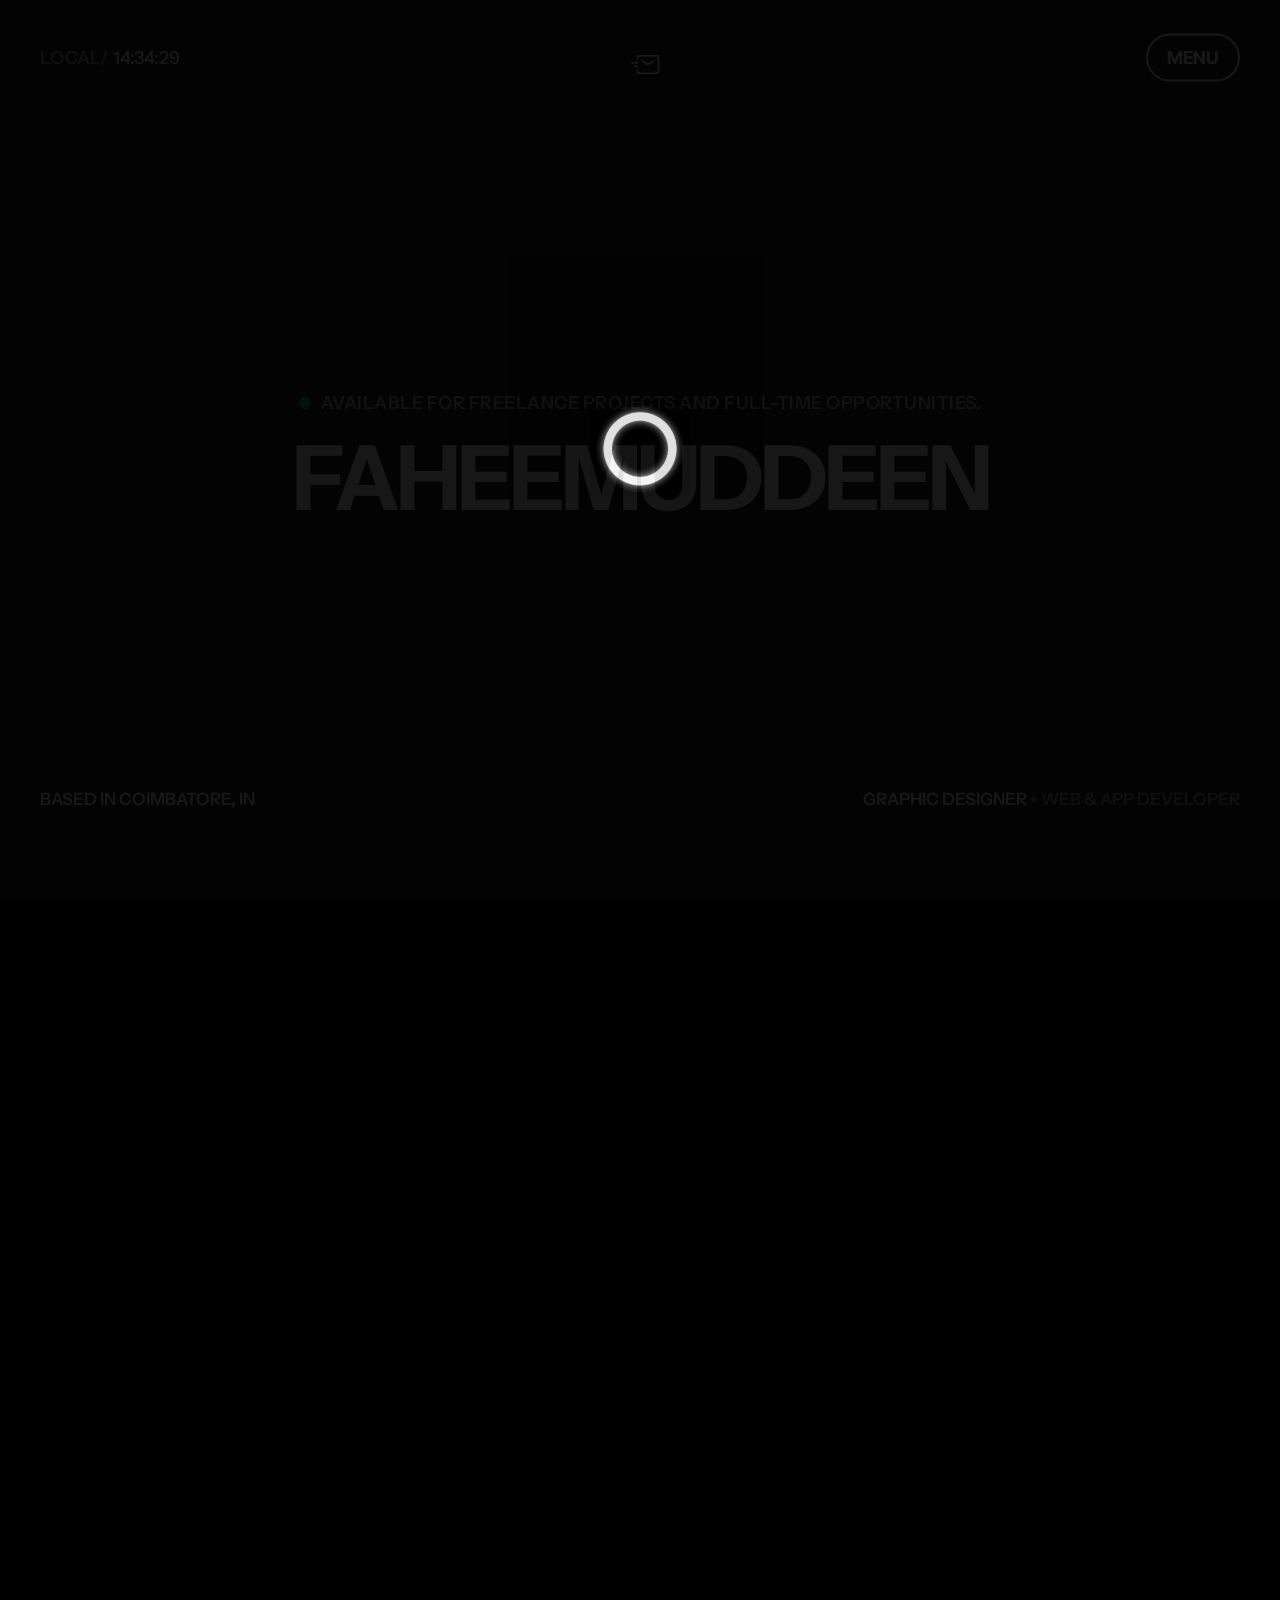
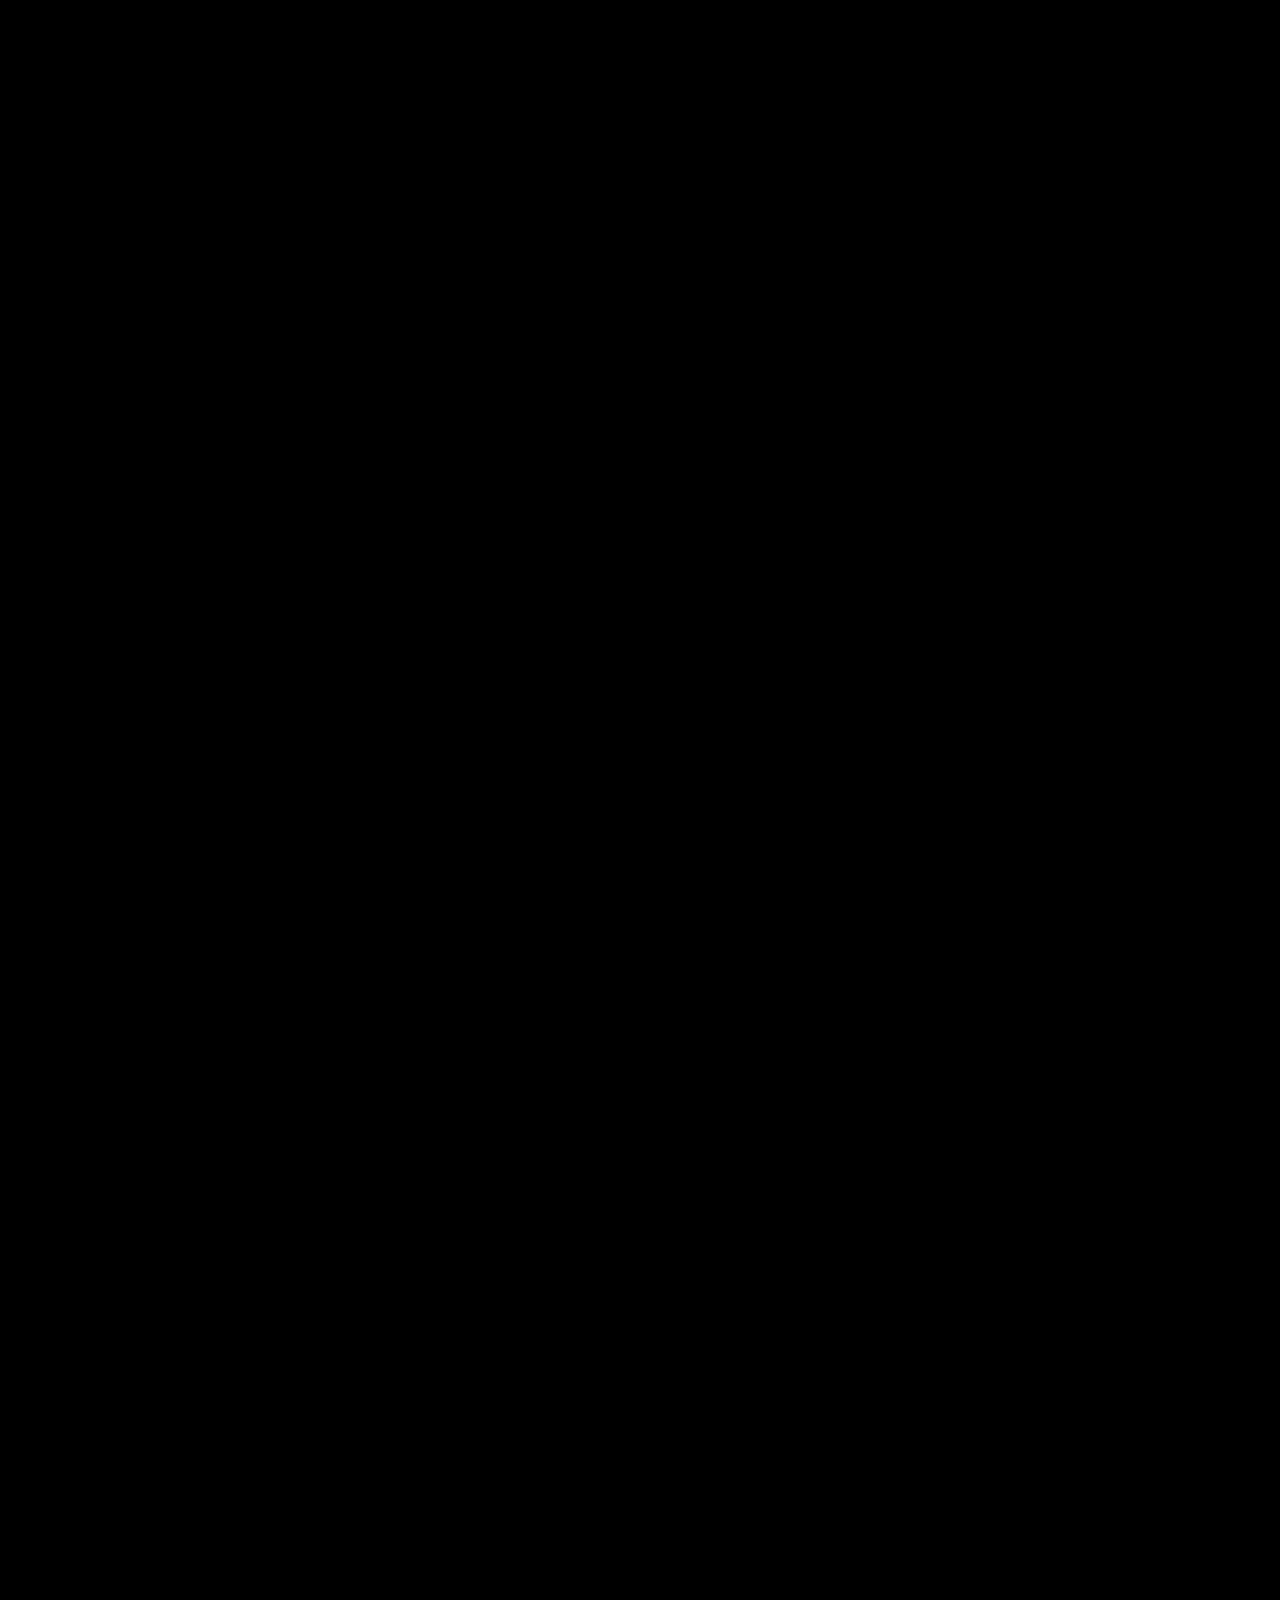
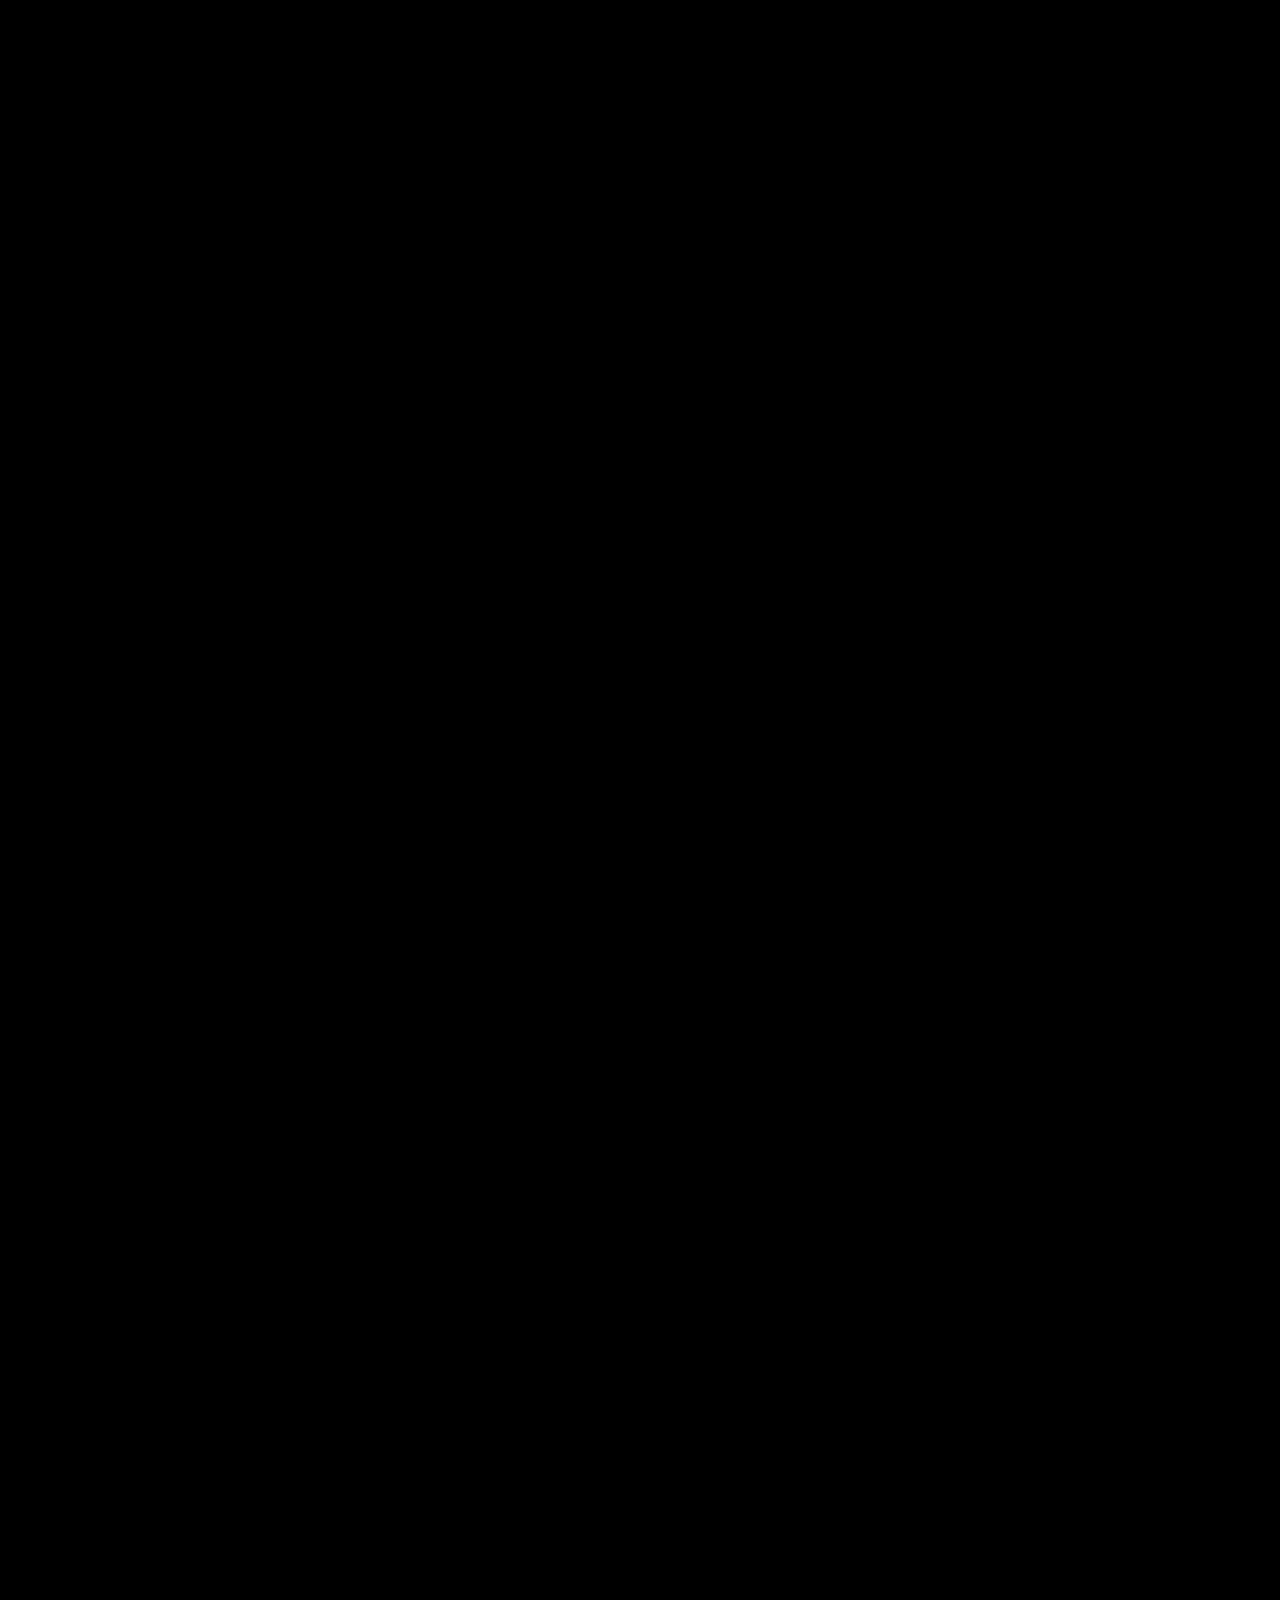
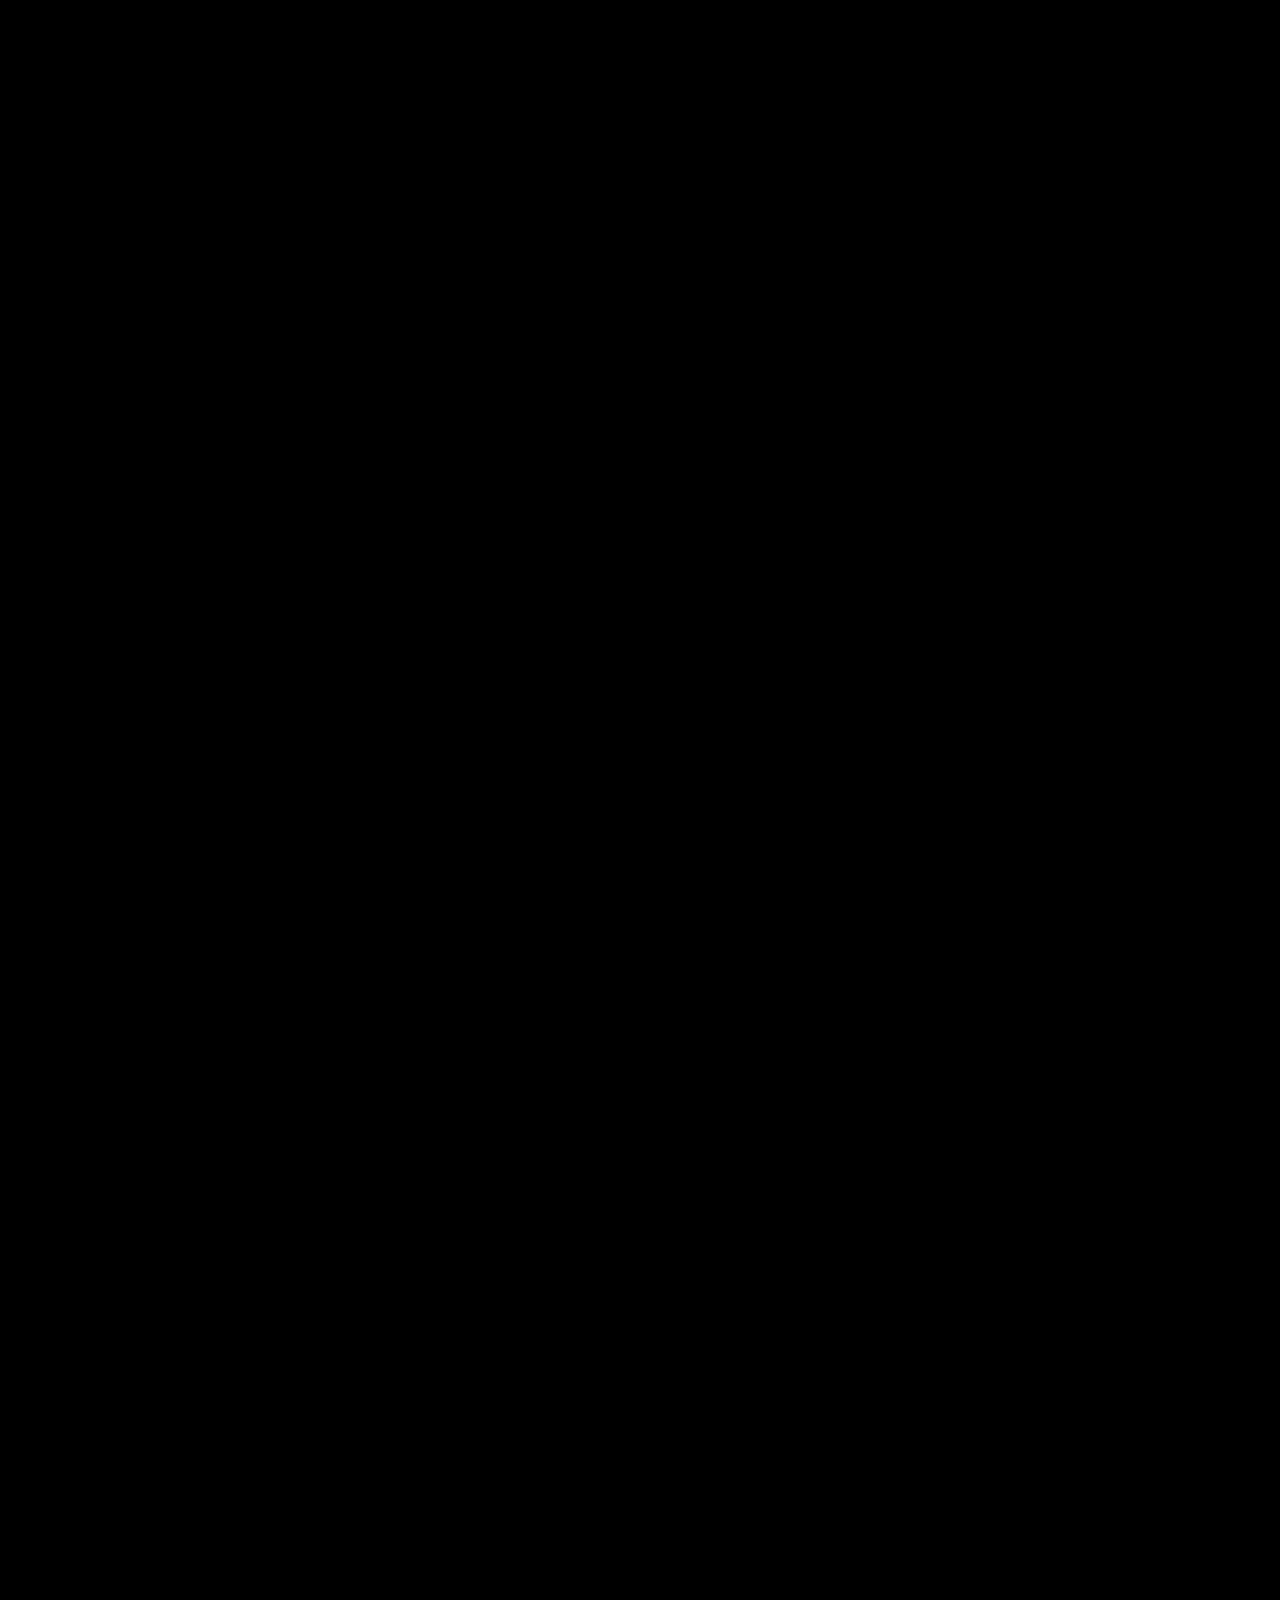
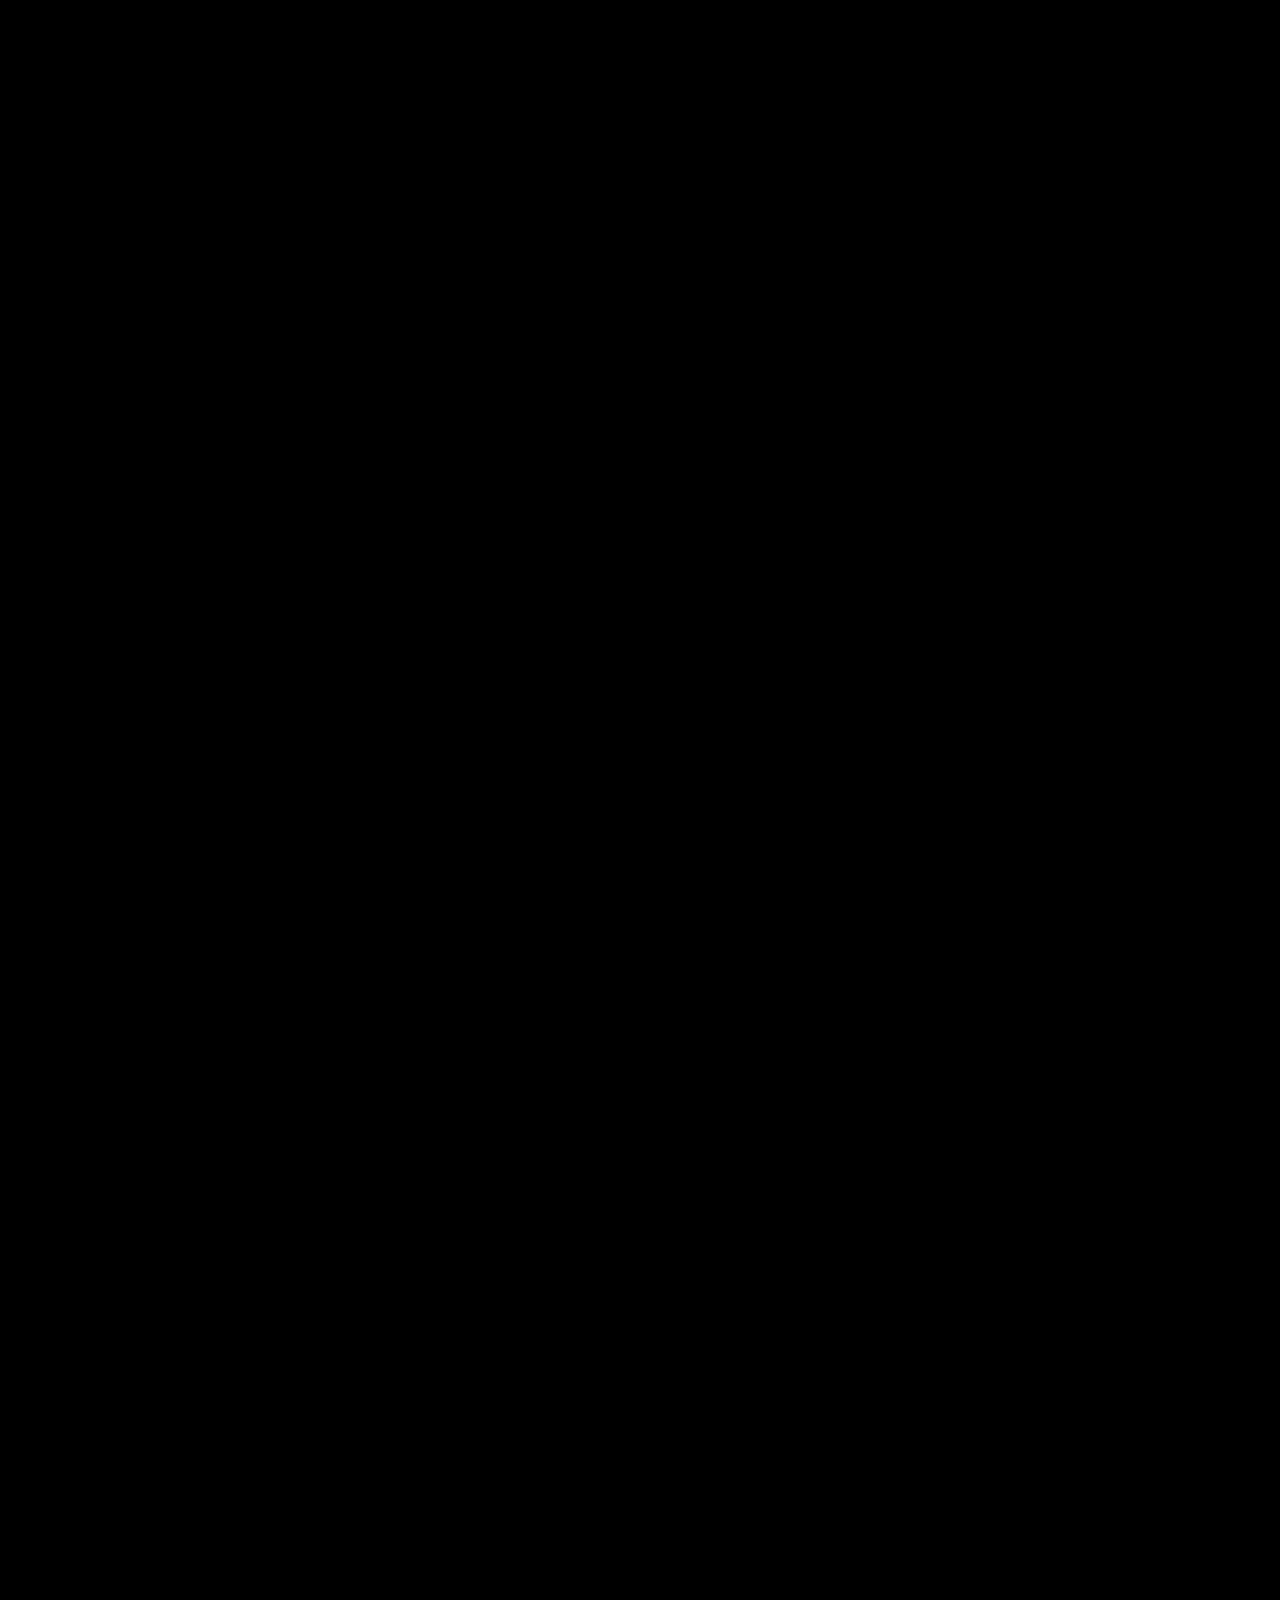
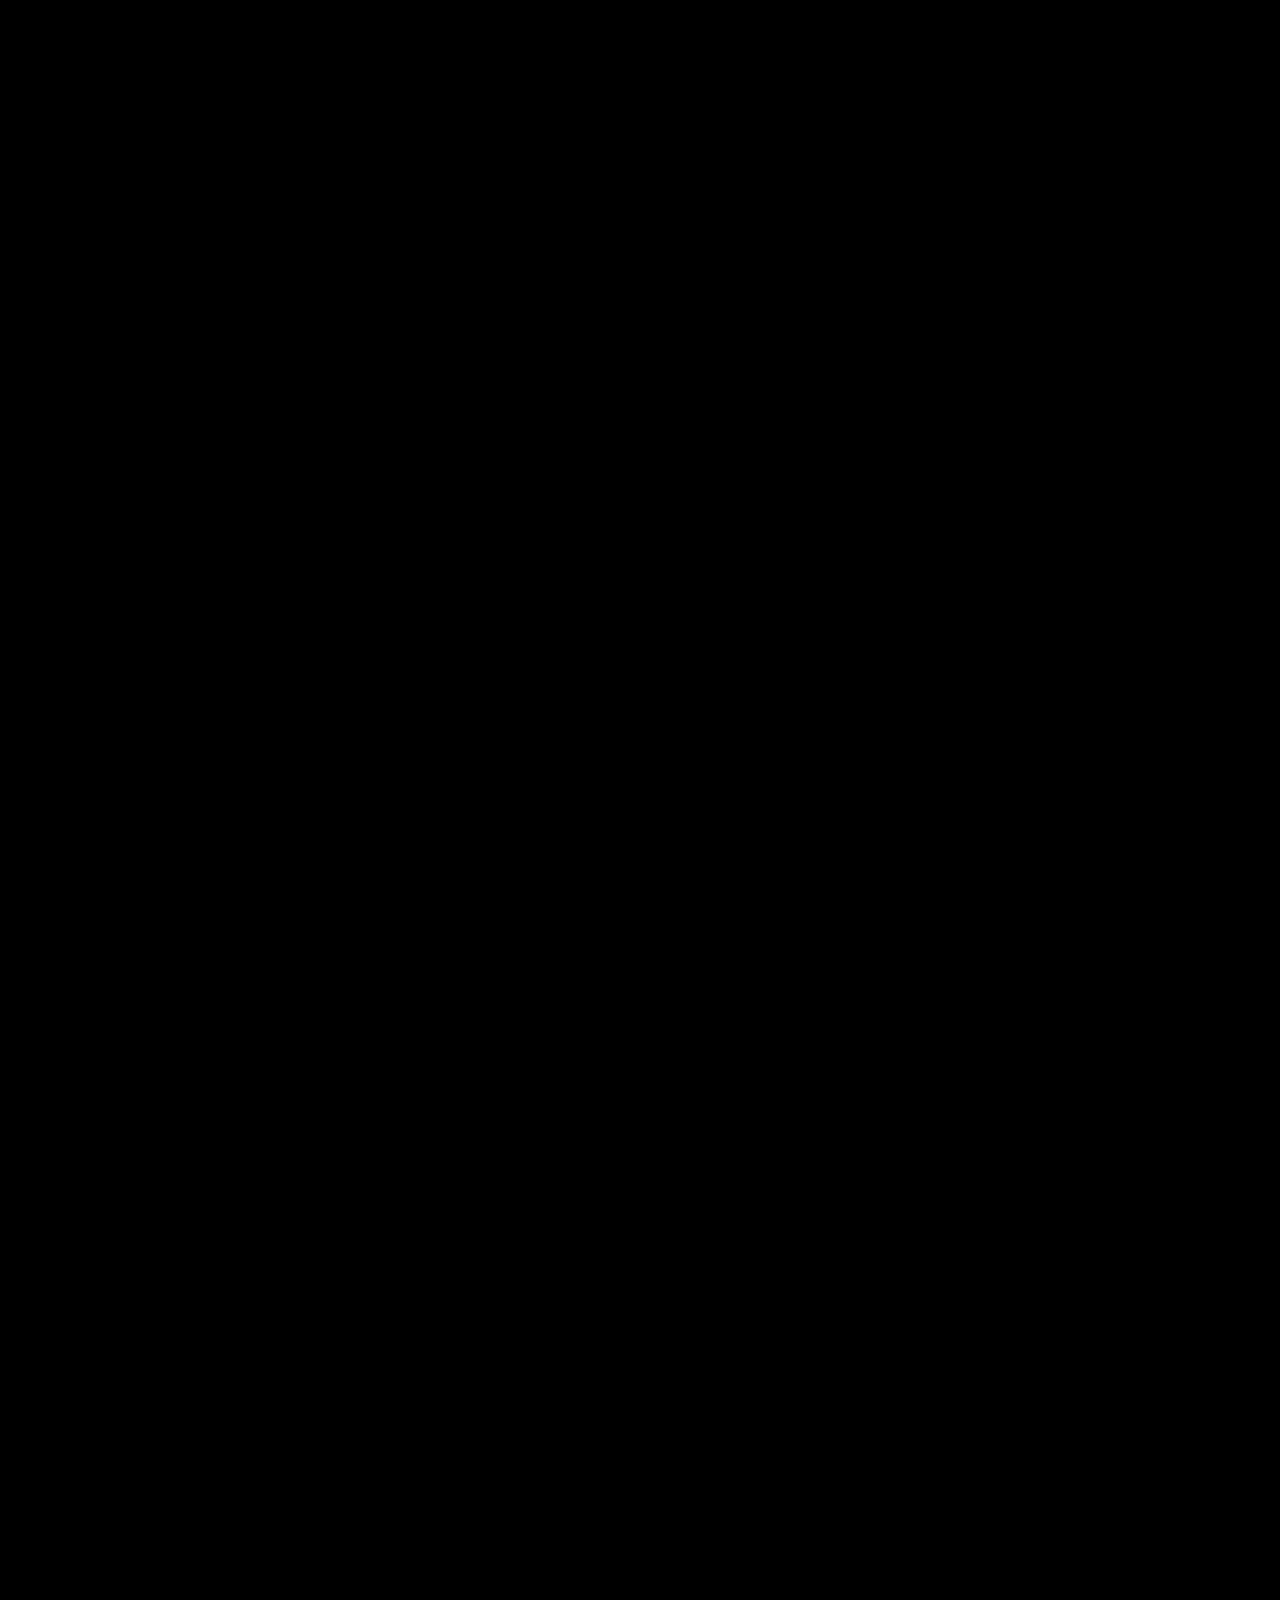
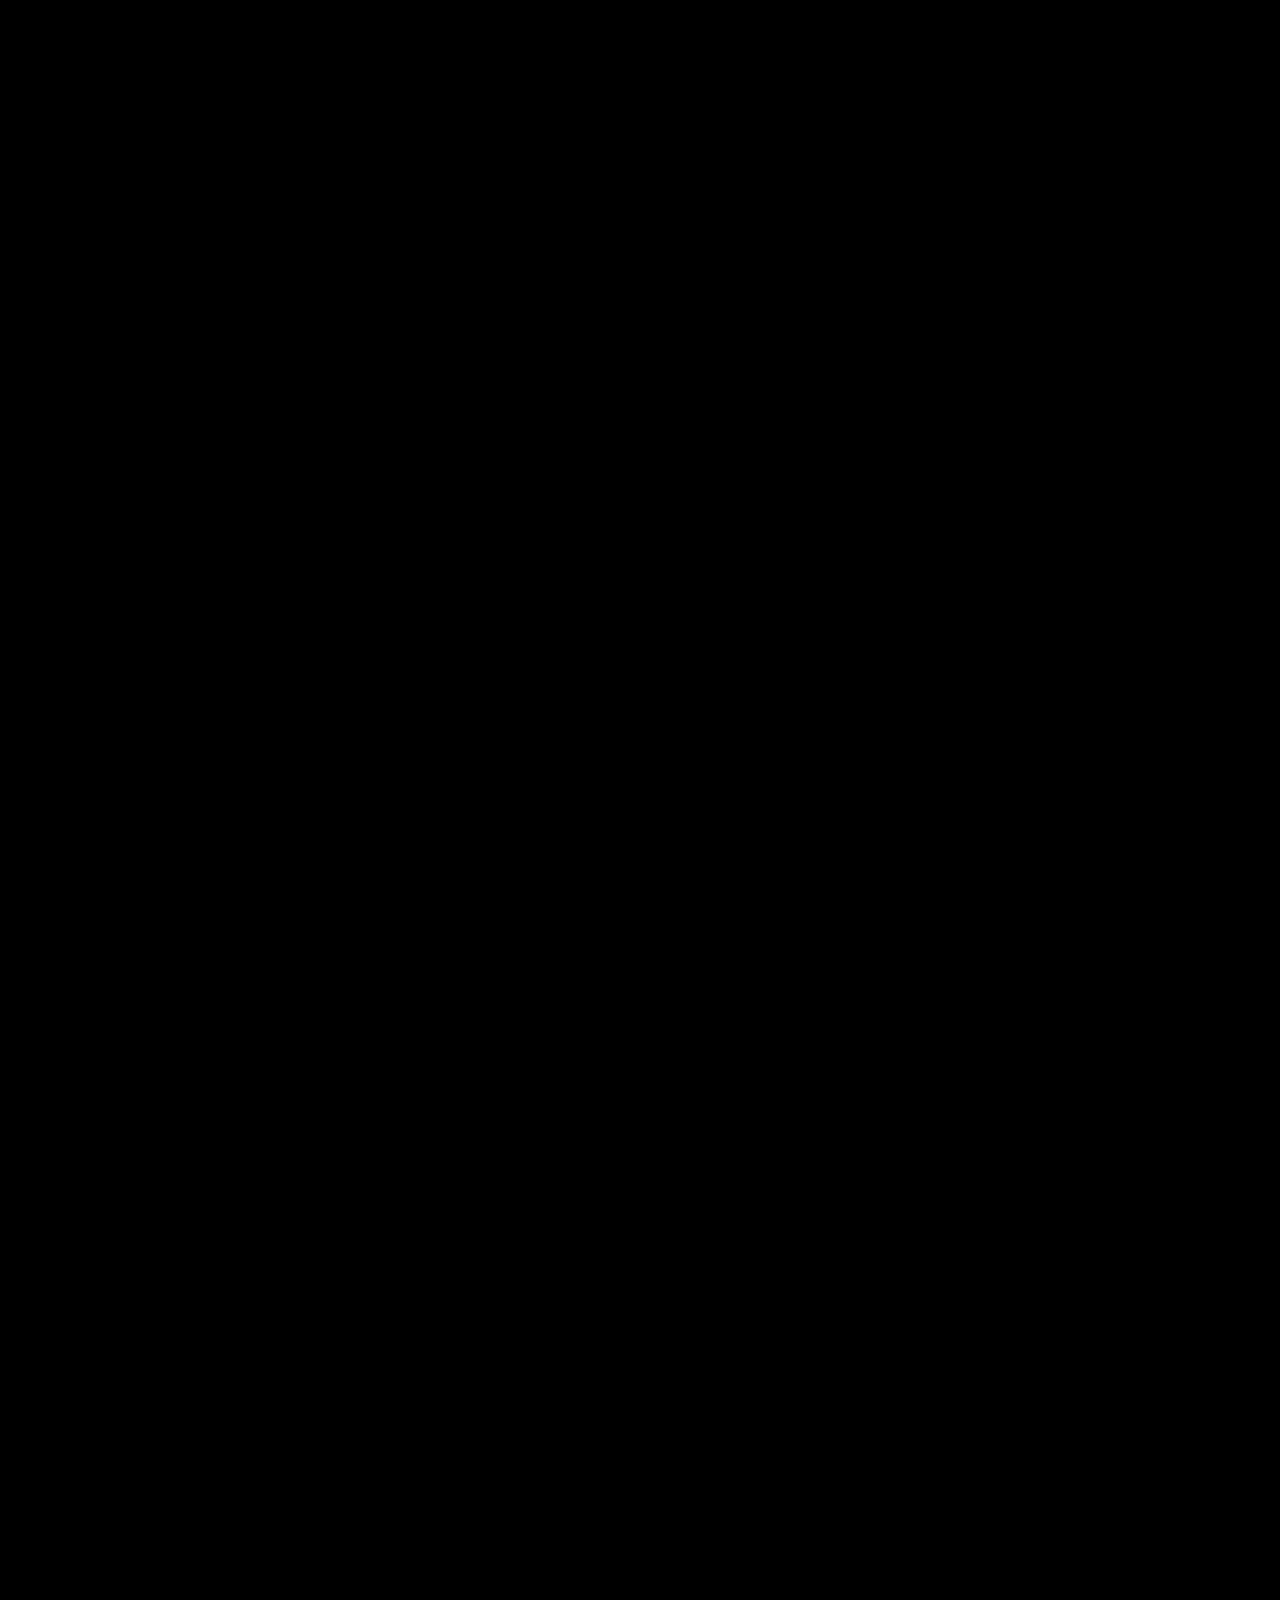
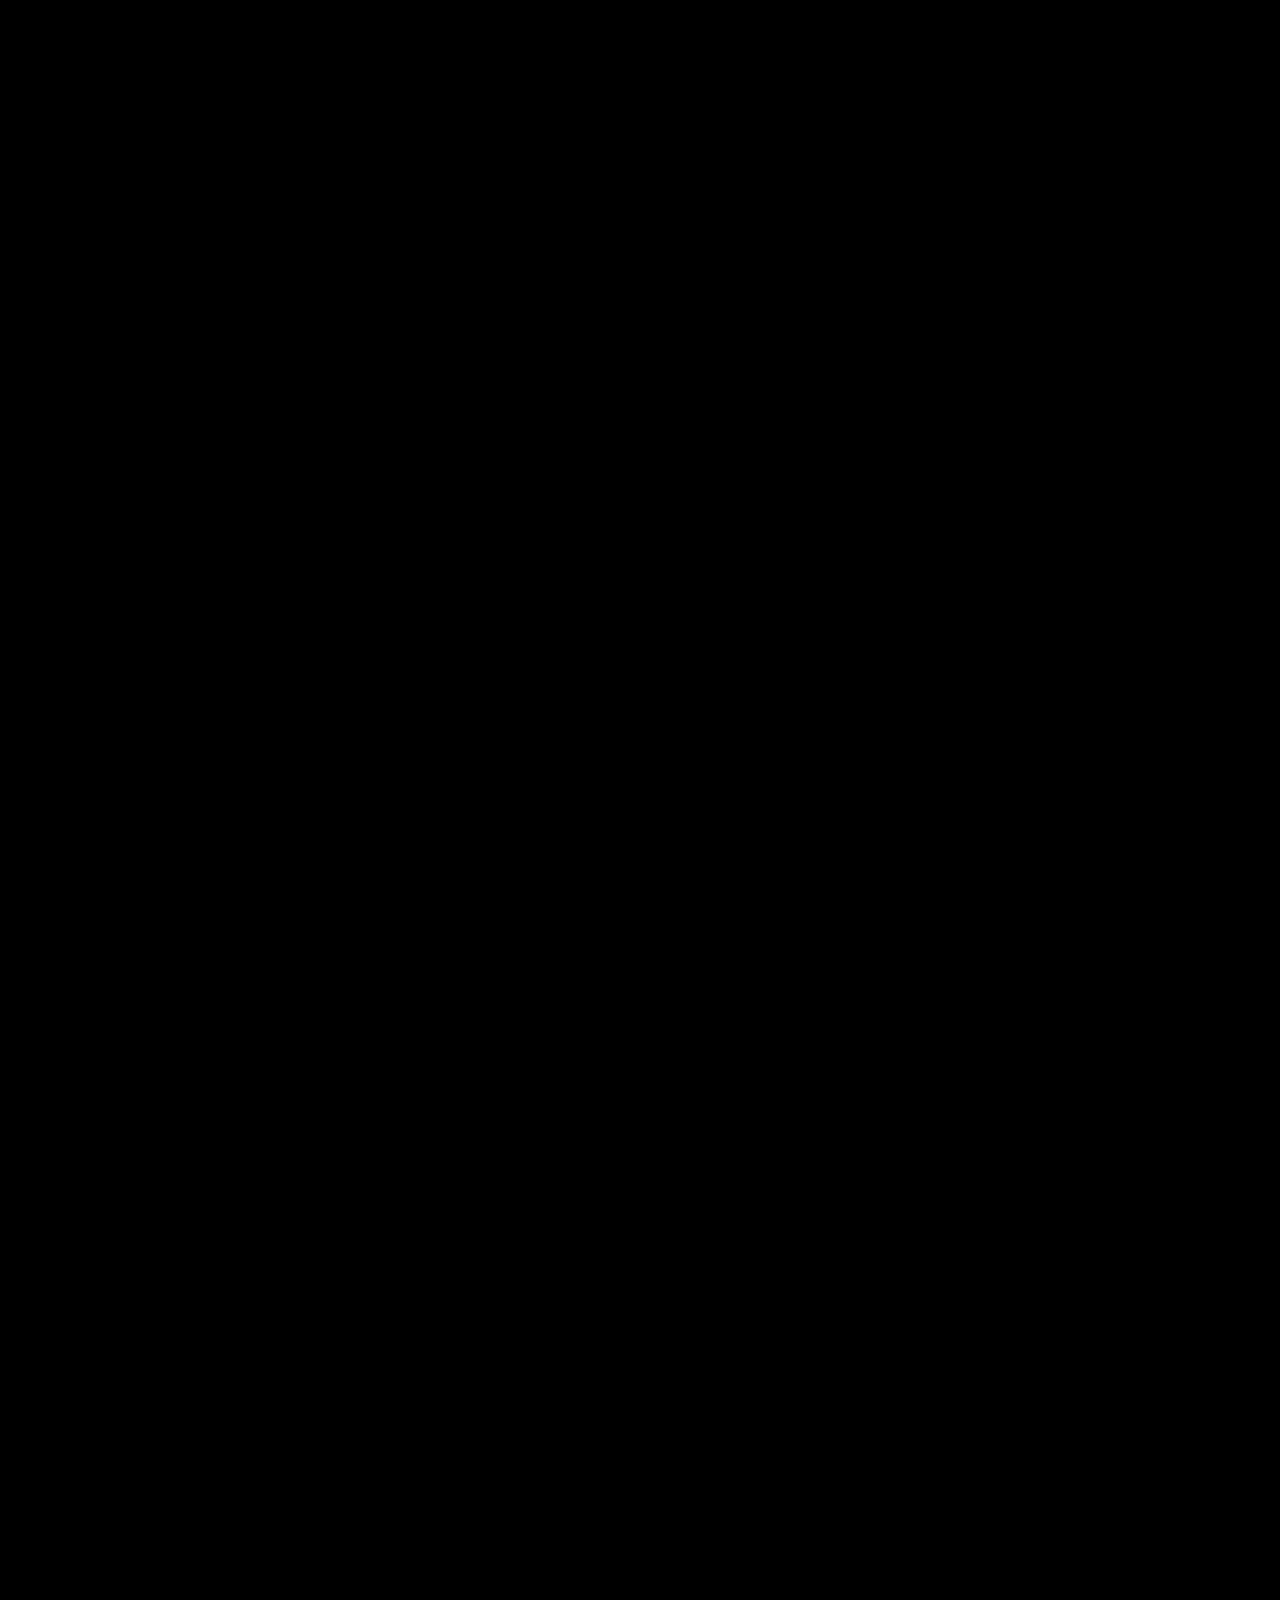
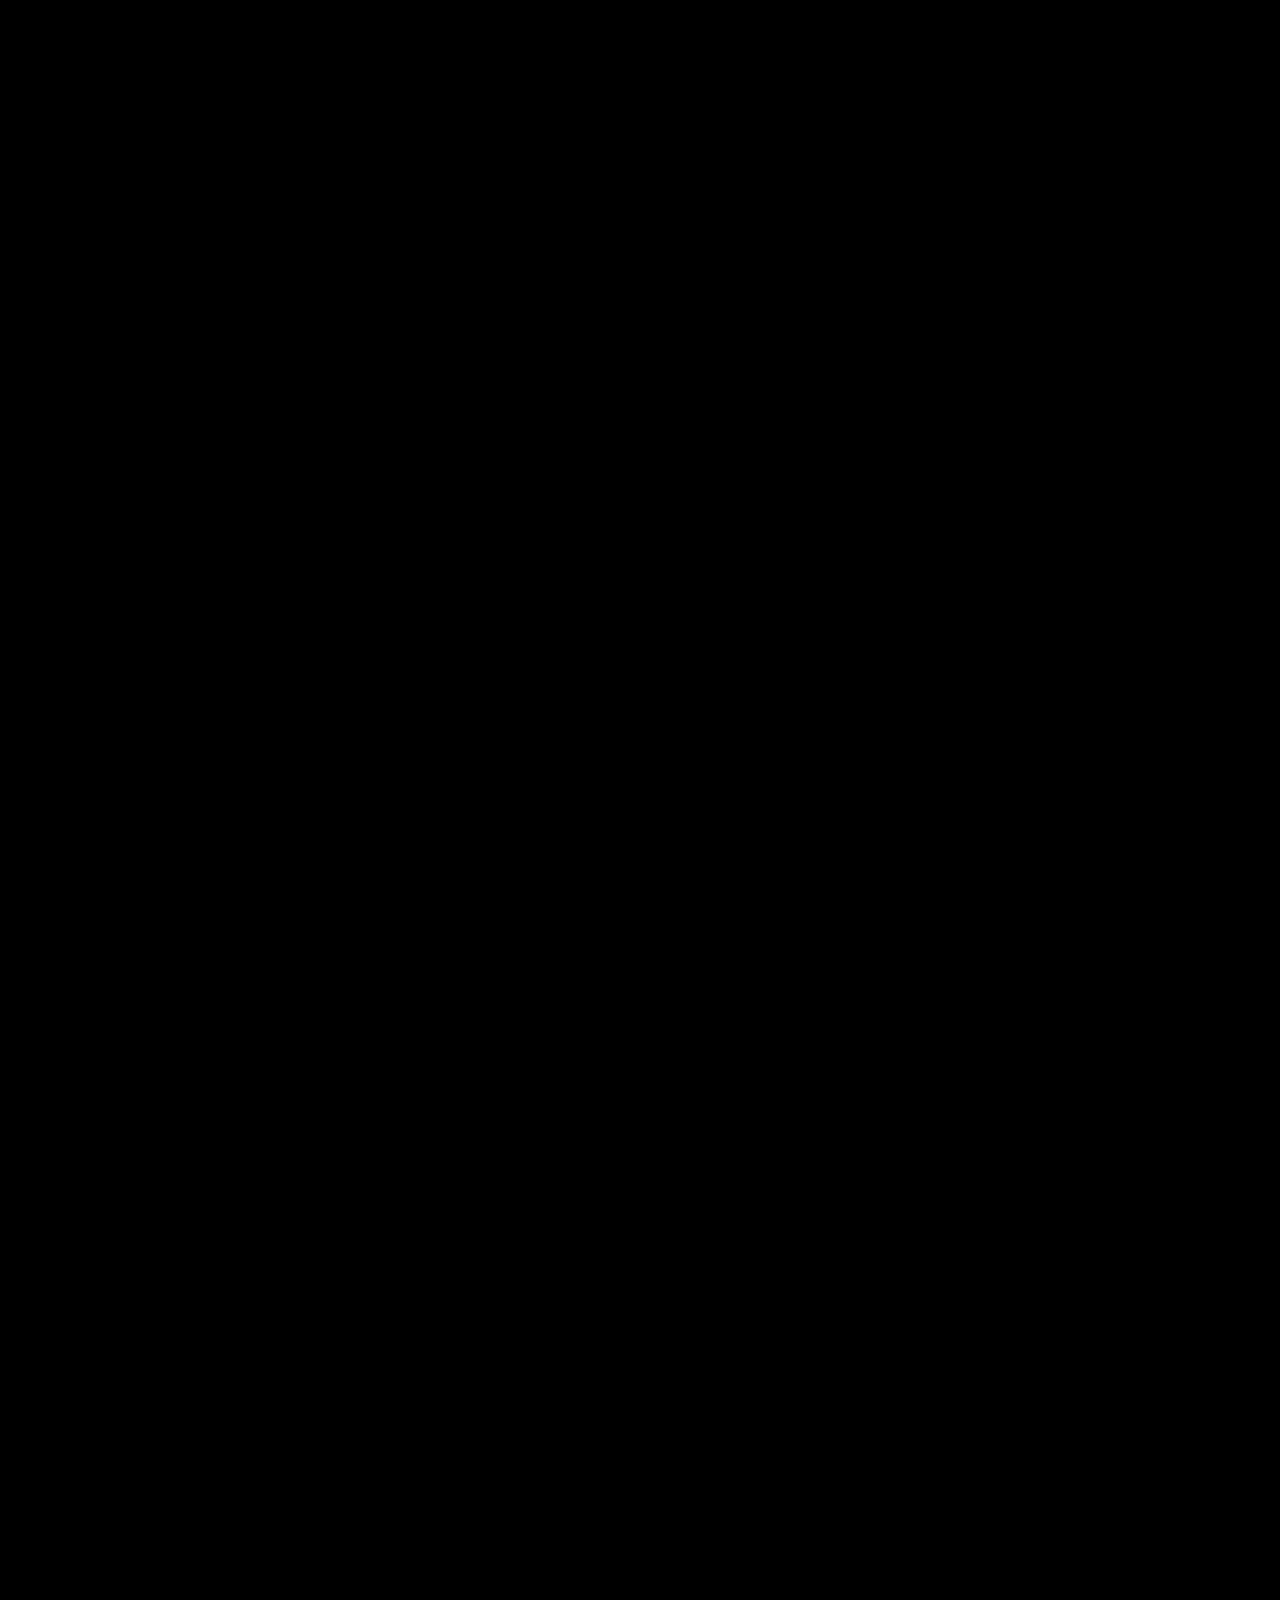
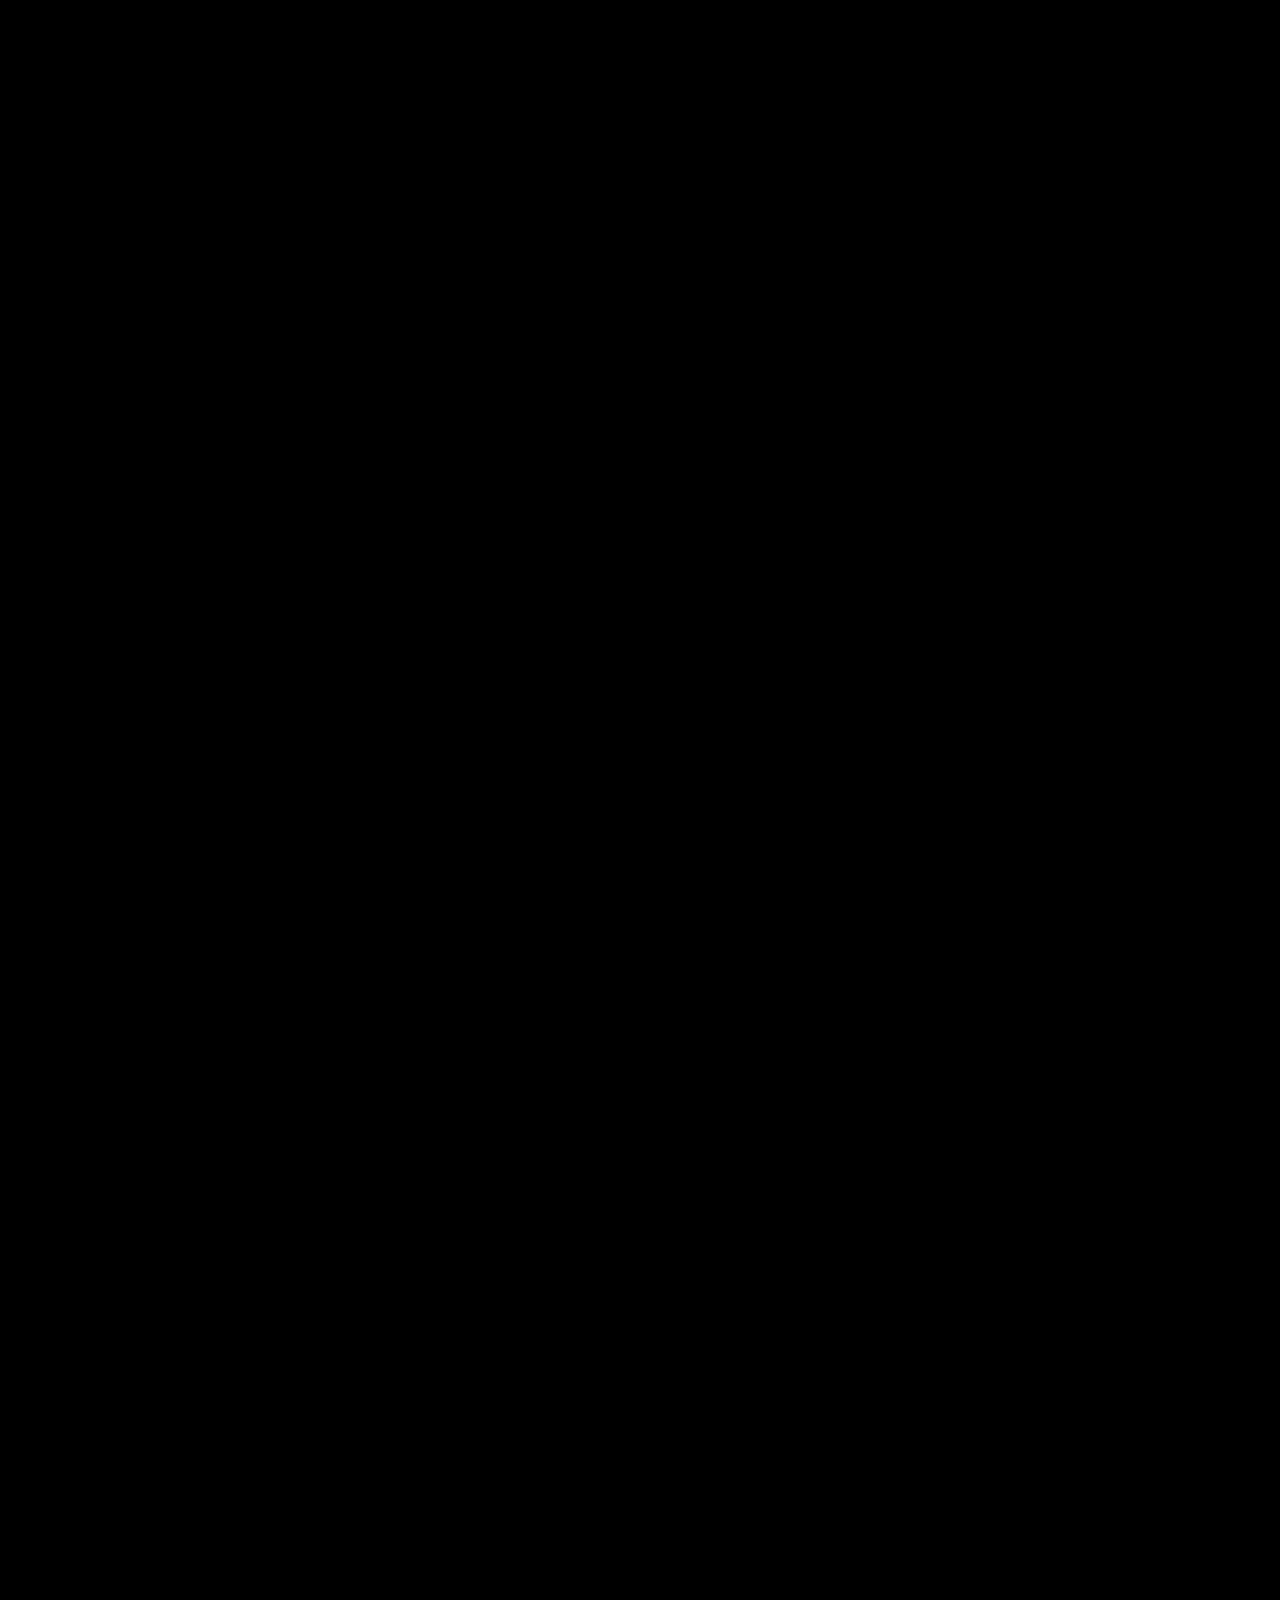
==== commit 9bbdd0d8: "Add files via upload" ====
--- a/index.html
+++ b/index.html
@@ -1,8 +1,6 @@
 <!DOCTYPE html>
 <html lang="en">
 
-
-<!-- Mirrored from wpriverthemes.com/HTML/bronx/night-mode/index.html by HTTrack Website Copier/3.x [XR&CO'2014], Thu, 23 May 2024 08:01:07 GMT -->
 <head>
     <!-- ===== Meta ===== -->
     <meta charset="UTF-8">
@@ -1547,6 +1545,4 @@
 
 </body>
 
-
-<!-- Mirrored from wpriverthemes.com/HTML/bronx/night-mode/index.html by HTTrack Website Copier/3.x [XR&CO'2014], Thu, 23 May 2024 08:01:23 GMT -->
 </html>--- a/maxst.icons8.com/vue-static/landings/line-awesome/line-awesome/1.3.0/css/line-awesome.min.css
+++ b/maxst.icons8.com/vue-static/landings/line-awesome/line-awesome/1.3.0/css/line-awesome.min.css
@@ -0,0 +1 @@
+.la,.lab,.lad,.lal,.lar,.las{-moz-osx-font-smoothing:grayscale;-webkit-font-smoothing:antialiased;display:inline-block;font-style:normal;font-variant:normal;text-rendering:auto;line-height:1}.la-lg{font-size:1.33333em;line-height:.75em;vertical-align:-.0667em}.la-xs{font-size:.75em}.la-sm{font-size:.875em}.la-1x{font-size:1em}.la-2x{font-size:2em}.la-3x{font-size:3em}.la-4x{font-size:4em}.la-5x{font-size:5em}.la-6x{font-size:6em}.la-7x{font-size:7em}.la-8x{font-size:8em}.la-9x{font-size:9em}.la-10x{font-size:10em}.la-fw{text-align:center;width:1.25em}.la-ul{list-style-type:none;margin-left:2.5em;padding-left:0}.la-ul>li{position:relative}.la-li{left:-2em;position:absolute;text-align:center;width:2em;line-height:inherit}.la-border{border:solid .08em #eee;border-radius:.1em;padding:.2em .25em .15em}.la-pull-left{float:left}.la-pull-right{float:right}.la.la-pull-left,.lab.la-pull-left,.lal.la-pull-left,.lar.la-pull-left,.las.la-pull-left{margin-right:.3em}.la.la-pull-right,.lab.la-pull-right,.lal.la-pull-right,.lar.la-pull-right,.las.la-pull-right{margin-left:.3em}.la-spin{-webkit-animation:la-spin 2s infinite linear;animation:la-spin 2s infinite linear}.la-pulse{-webkit-animation:la-spin 1s infinite steps(8);animation:la-spin 1s infinite steps(8)}@-webkit-keyframes la-spin{0%{-webkit-transform:rotate(0);transform:rotate(0)}100%{-webkit-transform:rotate(360deg);transform:rotate(360deg)}}@keyframes la-spin{0%{-webkit-transform:rotate(0);transform:rotate(0)}100%{-webkit-transform:rotate(360deg);transform:rotate(360deg)}}.la-rotate-90{-webkit-transform:rotate(90deg);transform:rotate(90deg)}.la-rotate-180{-webkit-transform:rotate(180deg);transform:rotate(180deg)}.la-rotate-270{-webkit-transform:rotate(270deg);transform:rotate(270deg)}.la-flip-horizontal{-webkit-transform:scale(-1,1);transform:scale(-1,1)}.la-flip-vertical{-webkit-transform:scale(1,-1);transform:scale(1,-1)}.la-flip-both,.la-flip-horizontal.la-flip-vertical{-webkit-transform:scale(-1,-1);transform:scale(-1,-1)}:root .la-flip-both,:root .la-flip-horizontal,:root .la-flip-vertical,:root .la-rotate-180,:root .la-rotate-270,:root .la-rotate-90{-webkit-filter:none;filter:none}.la-stack{display:inline-block;height:2em;line-height:2em;position:relative;vertical-align:middle;width:2.5em}.la-stack-1x,.la-stack-2x{left:0;position:absolute;text-align:center;width:100%}.la-stack-1x{line-height:inherit}.la-stack-2x{font-size:2em}.la-inverse{color:#fff}.la-500px:before{content:"\f26e"}.la-accessible-icon:before{content:"\f368"}.la-accusoft:before{content:"\f369"}.la-acquisitions-incorporated:before{content:"\f6af"}.la-ad:before{content:"\f641"}.la-address-book:before{content:"\f2b9"}.la-address-card:before{content:"\f2bb"}.la-adjust:before{content:"\f042"}.la-adn:before{content:"\f170"}.la-adobe:before{content:"\f778"}.la-adversal:before{content:"\f36a"}.la-affiliatetheme:before{content:"\f36b"}.la-air-freshener:before{content:"\f5d0"}.la-airbnb:before{content:"\f834"}.la-algolia:before{content:"\f36c"}.la-align-center:before{content:"\f037"}.la-align-justify:before{content:"\f039"}.la-align-left:before{content:"\f036"}.la-align-right:before{content:"\f038"}.la-alipay:before{content:"\f642"}.la-allergies:before{content:"\f461"}.la-amazon:before{content:"\f270"}.la-amazon-pay:before{content:"\f42c"}.la-ambulance:before{content:"\f0f9"}.la-american-sign-language-interpreting:before{content:"\f2a3"}.la-amilia:before{content:"\f36d"}.la-anchor:before{content:"\f13d"}.la-android:before{content:"\f17b"}.la-angellist:before{content:"\f209"}.la-angle-double-down:before{content:"\f103"}.la-angle-double-left:before{content:"\f100"}.la-angle-double-right:before{content:"\f101"}.la-angle-double-up:before{content:"\f102"}.la-angle-down:before{content:"\f107"}.la-angle-left:before{content:"\f104"}.la-angle-right:before{content:"\f105"}.la-angle-up:before{content:"\f106"}.la-angry:before{content:"\f556"}.la-angrycreative:before{content:"\f36e"}.la-angular:before{content:"\f420"}.la-ankh:before{content:"\f644"}.la-app-store:before{content:"\f36f"}.la-app-store-ios:before{content:"\f370"}.la-apper:before{content:"\f371"}.la-apple:before{content:"\f179"}.la-apple-alt:before{content:"\f5d1"}.la-apple-pay:before{content:"\f415"}.la-archive:before{content:"\f187"}.la-archway:before{content:"\f557"}.la-arrow-alt-circle-down:before{content:"\f358"}.la-arrow-alt-circle-left:before{content:"\f359"}.la-arrow-alt-circle-right:before{content:"\f35a"}.la-arrow-alt-circle-up:before{content:"\f35b"}.la-arrow-circle-down:before{content:"\f0ab"}.la-arrow-circle-left:before{content:"\f0a8"}.la-arrow-circle-right:before{content:"\f0a9"}.la-arrow-circle-up:before{content:"\f0aa"}.la-arrow-down:before{content:"\f063"}.la-arrow-left:before{content:"\f060"}.la-arrow-right:before{content:"\f061"}.la-arrow-up:before{content:"\f062"}.la-arrows-alt:before{content:"\f0b2"}.la-arrows-alt-h:before{content:"\f337"}.la-arrows-alt-v:before{content:"\f338"}.la-artstation:before{content:"\f77a"}.la-assistive-listening-systems:before{content:"\f2a2"}.la-asterisk:before{content:"\f069"}.la-asymmetrik:before{content:"\f372"}.la-at:before{content:"\f1fa"}.la-atlas:before{content:"\f558"}.la-atlassian:before{content:"\f77b"}.la-atom:before{content:"\f5d2"}.la-audible:before{content:"\f373"}.la-audio-description:before{content:"\f29e"}.la-autoprefixer:before{content:"\f41c"}.la-avianex:before{content:"\f374"}.la-aviato:before{content:"\f421"}.la-award:before{content:"\f559"}.la-aws:before{content:"\f375"}.la-baby:before{content:"\f77c"}.la-baby-carriage:before{content:"\f77d"}.la-backspace:before{content:"\f55a"}.la-backward:before{content:"\f04a"}.la-bacon:before{content:"\f7e5"}.la-balance-scale:before{content:"\f24e"}.la-balance-scale-left:before{content:"\f515"}.la-balance-scale-right:before{content:"\f516"}.la-ban:before{content:"\f05e"}.la-band-aid:before{content:"\f462"}.la-bandcamp:before{content:"\f2d5"}.la-barcode:before{content:"\f02a"}.la-bars:before{content:"\f0c9"}.la-baseball-ball:before{content:"\f433"}.la-basketball-ball:before{content:"\f434"}.la-bath:before{content:"\f2cd"}.la-battery-empty:before{content:"\f244"}.la-battery-full:before{content:"\f240"}.la-battery-half:before{content:"\f242"}.la-battery-quarter:before{content:"\f243"}.la-battery-three-quarters:before{content:"\f241"}.la-battle-net:before{content:"\f835"}.la-bed:before{content:"\f236"}.la-beer:before{content:"\f0fc"}.la-behance:before{content:"\f1b4"}.la-behance-square:before{content:"\f1b5"}.la-bell:before{content:"\f0f3"}.la-bell-slash:before{content:"\f1f6"}.la-bezier-curve:before{content:"\f55b"}.la-bible:before{content:"\f647"}.la-bicycle:before{content:"\f206"}.la-biking:before{content:"\f84a"}.la-bimobject:before{content:"\f378"}.la-binoculars:before{content:"\f1e5"}.la-biohazard:before{content:"\f780"}.la-birthday-cake:before{content:"\f1fd"}.la-bitbucket:before{content:"\f171"}.la-bitcoin:before{content:"\f379"}.la-bity:before{content:"\f37a"}.la-black-tie:before{content:"\f27e"}.la-blackberry:before{content:"\f37b"}.la-blender:before{content:"\f517"}.la-blender-phone:before{content:"\f6b6"}.la-blind:before{content:"\f29d"}.la-blog:before{content:"\f781"}.la-blogger:before{content:"\f37c"}.la-blogger-b:before{content:"\f37d"}.la-bluetooth:before{content:"\f293"}.la-bluetooth-b:before{content:"\f294"}.la-bold:before{content:"\f032"}.la-bolt:before{content:"\f0e7"}.la-bomb:before{content:"\f1e2"}.la-bone:before{content:"\f5d7"}.la-bong:before{content:"\f55c"}.la-book:before{content:"\f02d"}.la-book-dead:before{content:"\f6b7"}.la-book-medical:before{content:"\f7e6"}.la-book-open:before{content:"\f518"}.la-book-reader:before{content:"\f5da"}.la-bookmark:before{content:"\f02e"}.la-bootstrap:before{content:"\f836"}.la-border-all:before{content:"\f84c"}.la-border-none:before{content:"\f850"}.la-border-style:before{content:"\f853"}.la-bowling-ball:before{content:"\f436"}.la-box:before{content:"\f466"}.la-box-open:before{content:"\f49e"}.la-boxes:before{content:"\f468"}.la-braille:before{content:"\f2a1"}.la-brain:before{content:"\f5dc"}.la-bread-slice:before{content:"\f7ec"}.la-briefcase:before{content:"\f0b1"}.la-briefcase-medical:before{content:"\f469"}.la-broadcast-tower:before{content:"\f519"}.la-broom:before{content:"\f51a"}.la-brush:before{content:"\f55d"}.la-btc:before{content:"\f15a"}.la-buffer:before{content:"\f837"}.la-bug:before{content:"\f188"}.la-building:before{content:"\f1ad"}.la-bullhorn:before{content:"\f0a1"}.la-bullseye:before{content:"\f140"}.la-burn:before{content:"\f46a"}.la-buromobelexperte:before{content:"\f37f"}.la-bus:before{content:"\f207"}.la-bus-alt:before{content:"\f55e"}.la-business-time:before{content:"\f64a"}.la-buy-n-large:before{content:"\f8a6"}.la-buysellads:before{content:"\f20d"}.la-calculator:before{content:"\f1ec"}.la-calendar:before{content:"\f133"}.la-calendar-alt:before{content:"\f073"}.la-calendar-check:before{content:"\f274"}.la-calendar-day:before{content:"\f783"}.la-calendar-minus:before{content:"\f272"}.la-calendar-plus:before{content:"\f271"}.la-calendar-times:before{content:"\f273"}.la-calendar-week:before{content:"\f784"}.la-camera:before{content:"\f030"}.la-camera-retro:before{content:"\f083"}.la-campground:before{content:"\f6bb"}.la-canadian-maple-leaf:before{content:"\f785"}.la-candy-cane:before{content:"\f786"}.la-cannabis:before{content:"\f55f"}.la-capsules:before{content:"\f46b"}.la-car:before{content:"\f1b9"}.la-car-alt:before{content:"\f5de"}.la-car-battery:before{content:"\f5df"}.la-car-crash:before{content:"\f5e1"}.la-car-side:before{content:"\f5e4"}.la-caret-down:before{content:"\f0d7"}.la-caret-left:before{content:"\f0d9"}.la-caret-right:before{content:"\f0da"}.la-caret-square-down:before{content:"\f150"}.la-caret-square-left:before{content:"\f191"}.la-caret-square-right:before{content:"\f152"}.la-caret-square-up:before{content:"\f151"}.la-caret-up:before{content:"\f0d8"}.la-carrot:before{content:"\f787"}.la-cart-arrow-down:before{content:"\f218"}.la-cart-plus:before{content:"\f217"}.la-cash-register:before{content:"\f788"}.la-cat:before{content:"\f6be"}.la-cc-amazon-pay:before{content:"\f42d"}.la-cc-amex:before{content:"\f1f3"}.la-cc-apple-pay:before{content:"\f416"}.la-cc-diners-club:before{content:"\f24c"}.la-cc-discover:before{content:"\f1f2"}.la-cc-jcb:before{content:"\f24b"}.la-cc-mastercard:before{content:"\f1f1"}.la-cc-paypal:before{content:"\f1f4"}.la-cc-stripe:before{content:"\f1f5"}.la-cc-visa:before{content:"\f1f0"}.la-centercode:before{content:"\f380"}.la-centos:before{content:"\f789"}.la-certificate:before{content:"\f0a3"}.la-chair:before{content:"\f6c0"}.la-chalkboard:before{content:"\f51b"}.la-chalkboard-teacher:before{content:"\f51c"}.la-charging-station:before{content:"\f5e7"}.la-chart-area:before{content:"\f1fe"}.la-chart-bar:before{content:"\f080"}.la-chart-line:before{content:"\f201"}.la-chart-pie:before{content:"\f200"}.la-check:before{content:"\f00c"}.la-check-circle:before{content:"\f058"}.la-check-double:before{content:"\f560"}.la-check-square:before{content:"\f14a"}.la-cheese:before{content:"\f7ef"}.la-chess:before{content:"\f439"}.la-chess-bishop:before{content:"\f43a"}.la-chess-board:before{content:"\f43c"}.la-chess-king:before{content:"\f43f"}.la-chess-knight:before{content:"\f441"}.la-chess-pawn:before{content:"\f443"}.la-chess-queen:before{content:"\f445"}.la-chess-rook:before{content:"\f447"}.la-chevron-circle-down:before{content:"\f13a"}.la-chevron-circle-left:before{content:"\f137"}.la-chevron-circle-right:before{content:"\f138"}.la-chevron-circle-up:before{content:"\f139"}.la-chevron-down:before{content:"\f078"}.la-chevron-left:before{content:"\f053"}.la-chevron-right:before{content:"\f054"}.la-chevron-up:before{content:"\f077"}.la-child:before{content:"\f1ae"}.la-chrome:before{content:"\f268"}.la-chromecast:before{content:"\f838"}.la-church:before{content:"\f51d"}.la-circle:before{content:"\f111"}.la-circle-notch:before{content:"\f1ce"}.la-city:before{content:"\f64f"}.la-clinic-medical:before{content:"\f7f2"}.la-clipboard:before{content:"\f328"}.la-clipboard-check:before{content:"\f46c"}.la-clipboard-list:before{content:"\f46d"}.la-clock:before{content:"\f017"}.la-clone:before{content:"\f24d"}.la-closed-captioning:before{content:"\f20a"}.la-cloud:before{content:"\f0c2"}.la-cloud-download-alt:before{content:"\f381"}.la-cloud-meatball:before{content:"\f73b"}.la-cloud-moon:before{content:"\f6c3"}.la-cloud-moon-rain:before{content:"\f73c"}.la-cloud-rain:before{content:"\f73d"}.la-cloud-showers-heavy:before{content:"\f740"}.la-cloud-sun:before{content:"\f6c4"}.la-cloud-sun-rain:before{content:"\f743"}.la-cloud-upload-alt:before{content:"\f382"}.la-cloudscale:before{content:"\f383"}.la-cloudsmith:before{content:"\f384"}.la-cloudversify:before{content:"\f385"}.la-cocktail:before{content:"\f561"}.la-code:before{content:"\f121"}.la-code-branch:before{content:"\f126"}.la-codepen:before{content:"\f1cb"}.la-codiepie:before{content:"\f284"}.la-coffee:before{content:"\f0f4"}.la-cog:before{content:"\f013"}.la-cogs:before{content:"\f085"}.la-coins:before{content:"\f51e"}.la-columns:before{content:"\f0db"}.la-comment:before{content:"\f075"}.la-comment-alt:before{content:"\f27a"}.la-comment-dollar:before{content:"\f651"}.la-comment-dots:before{content:"\f4ad"}.la-comment-medical:before{content:"\f7f5"}.la-comment-slash:before{content:"\f4b3"}.la-comments:before{content:"\f086"}.la-comments-dollar:before{content:"\f653"}.la-compact-disc:before{content:"\f51f"}.la-compass:before{content:"\f14e"}.la-compress:before{content:"\f066"}.la-compress-arrows-alt:before{content:"\f78c"}.la-concierge-bell:before{content:"\f562"}.la-confluence:before{content:"\f78d"}.la-connectdevelop:before{content:"\f20e"}.la-contao:before{content:"\f26d"}.la-cookie:before{content:"\f563"}.la-cookie-bite:before{content:"\f564"}.la-copy:before{content:"\f0c5"}.la-copyright:before{content:"\f1f9"}.la-cotton-bureau:before{content:"\f89e"}.la-couch:before{content:"\f4b8"}.la-cpanel:before{content:"\f388"}.la-creative-commons:before{content:"\f25e"}.la-creative-commons-by:before{content:"\f4e7"}.la-creative-commons-nc:before{content:"\f4e8"}.la-creative-commons-nc-eu:before{content:"\f4e9"}.la-creative-commons-nc-jp:before{content:"\f4ea"}.la-creative-commons-nd:before{content:"\f4eb"}.la-creative-commons-pd:before{content:"\f4ec"}.la-creative-commons-pd-alt:before{content:"\f4ed"}.la-creative-commons-remix:before{content:"\f4ee"}.la-creative-commons-sa:before{content:"\f4ef"}.la-creative-commons-sampling:before{content:"\f4f0"}.la-creative-commons-sampling-plus:before{content:"\f4f1"}.la-creative-commons-share:before{content:"\f4f2"}.la-creative-commons-zero:before{content:"\f4f3"}.la-credit-card:before{content:"\f09d"}.la-critical-role:before{content:"\f6c9"}.la-crop:before{content:"\f125"}.la-crop-alt:before{content:"\f565"}.la-cross:before{content:"\f654"}.la-crosshairs:before{content:"\f05b"}.la-crow:before{content:"\f520"}.la-crown:before{content:"\f521"}.la-crutch:before{content:"\f7f7"}.la-css3:before{content:"\f13c"}.la-css3-alt:before{content:"\f38b"}.la-cube:before{content:"\f1b2"}.la-cubes:before{content:"\f1b3"}.la-cut:before{content:"\f0c4"}.la-cuttlefish:before{content:"\f38c"}.la-d-and-d:before{content:"\f38d"}.la-d-and-d-beyond:before{content:"\f6ca"}.la-dashcube:before{content:"\f210"}.la-database:before{content:"\f1c0"}.la-deaf:before{content:"\f2a4"}.la-delicious:before{content:"\f1a5"}.la-democrat:before{content:"\f747"}.la-deploydog:before{content:"\f38e"}.la-deskpro:before{content:"\f38f"}.la-desktop:before{content:"\f108"}.la-dev:before{content:"\f6cc"}.la-deviantart:before{content:"\f1bd"}.la-dharmachakra:before{content:"\f655"}.la-dhl:before{content:"\f790"}.la-diagnoses:before{content:"\f470"}.la-diaspora:before{content:"\f791"}.la-dice:before{content:"\f522"}.la-dice-d20:before{content:"\f6cf"}.la-dice-d6:before{content:"\f6d1"}.la-dice-five:before{content:"\f523"}.la-dice-four:before{content:"\f524"}.la-dice-one:before{content:"\f525"}.la-dice-six:before{content:"\f526"}.la-dice-three:before{content:"\f527"}.la-dice-two:before{content:"\f528"}.la-digg:before{content:"\f1a6"}.la-digital-ocean:before{content:"\f391"}.la-digital-tachograph:before{content:"\f566"}.la-directions:before{content:"\f5eb"}.la-discord:before{content:"\f392"}.la-discourse:before{content:"\f393"}.la-divide:before{content:"\f529"}.la-dizzy:before{content:"\f567"}.la-dna:before{content:"\f471"}.la-dochub:before{content:"\f394"}.la-docker:before{content:"\f395"}.la-dog:before{content:"\f6d3"}.la-dollar-sign:before{content:"\f155"}.la-dolly:before{content:"\f472"}.la-dolly-flatbed:before{content:"\f474"}.la-donate:before{content:"\f4b9"}.la-door-closed:before{content:"\f52a"}.la-door-open:before{content:"\f52b"}.la-dot-circle:before{content:"\f192"}.la-dove:before{content:"\f4ba"}.la-download:before{content:"\f019"}.la-draft2digital:before{content:"\f396"}.la-drafting-compass:before{content:"\f568"}.la-dragon:before{content:"\f6d5"}.la-draw-polygon:before{content:"\f5ee"}.la-dribbble:before{content:"\f17d"}.la-dribbble-square:before{content:"\f397"}.la-dropbox:before{content:"\f16b"}.la-drum:before{content:"\f569"}.la-drum-steelpan:before{content:"\f56a"}.la-drumstick-bite:before{content:"\f6d7"}.la-drupal:before{content:"\f1a9"}.la-dumbbell:before{content:"\f44b"}.la-dumpster:before{content:"\f793"}.la-dumpster-fire:before{content:"\f794"}.la-dungeon:before{content:"\f6d9"}.la-dyalog:before{content:"\f399"}.la-earlybirds:before{content:"\f39a"}.la-ebay:before{content:"\f4f4"}.la-edge:before{content:"\f282"}.la-edit:before{content:"\f044"}.la-egg:before{content:"\f7fb"}.la-eject:before{content:"\f052"}.la-elementor:before{content:"\f430"}.la-ellipsis-h:before{content:"\f141"}.la-ellipsis-v:before{content:"\f142"}.la-ello:before{content:"\f5f1"}.la-ember:before{content:"\f423"}.la-empire:before{content:"\f1d1"}.la-envelope:before{content:"\f0e0"}.la-envelope-open:before{content:"\f2b6"}.la-envelope-open-text:before{content:"\f658"}.la-envelope-square:before{content:"\f199"}.la-envira:before{content:"\f299"}.la-equals:before{content:"\f52c"}.la-eraser:before{content:"\f12d"}.la-erlang:before{content:"\f39d"}.la-ethereum:before{content:"\f42e"}.la-ethernet:before{content:"\f796"}.la-etsy:before{content:"\f2d7"}.la-euro-sign:before{content:"\f153"}.la-evernote:before{content:"\f839"}.la-exchange-alt:before{content:"\f362"}.la-exclamation:before{content:"\f12a"}.la-exclamation-circle:before{content:"\f06a"}.la-exclamation-triangle:before{content:"\f071"}.la-expand:before{content:"\f065"}.la-expand-arrows-alt:before{content:"\f31e"}.la-expeditedssl:before{content:"\f23e"}.la-external-link-alt:before{content:"\f35d"}.la-external-link-square-alt:before{content:"\f360"}.la-eye:before{content:"\f06e"}.la-eye-dropper:before{content:"\f1fb"}.la-eye-slash:before{content:"\f070"}.la-facebook:before{content:"\f09a"}.la-facebook-f:before{content:"\f39e"}.la-facebook-messenger:before{content:"\f39f"}.la-facebook-square:before{content:"\f082"}.la-fan:before{content:"\f863"}.la-fantasy-flight-games:before{content:"\f6dc"}.la-fast-backward:before{content:"\f049"}.la-fast-forward:before{content:"\f050"}.la-fax:before{content:"\f1ac"}.la-feather:before{content:"\f52d"}.la-feather-alt:before{content:"\f56b"}.la-fedex:before{content:"\f797"}.la-fedora:before{content:"\f798"}.la-female:before{content:"\f182"}.la-fighter-jet:before{content:"\f0fb"}.la-figma:before{content:"\f799"}.la-file:before{content:"\f15b"}.la-file-alt:before{content:"\f15c"}.la-file-archive:before{content:"\f1c6"}.la-file-audio:before{content:"\f1c7"}.la-file-code:before{content:"\f1c9"}.la-file-contract:before{content:"\f56c"}.la-file-csv:before{content:"\f6dd"}.la-file-download:before{content:"\f56d"}.la-file-excel:before{content:"\f1c3"}.la-file-export:before{content:"\f56e"}.la-file-image:before{content:"\f1c5"}.la-file-import:before{content:"\f56f"}.la-file-invoice:before{content:"\f570"}.la-file-invoice-dollar:before{content:"\f571"}.la-file-medical:before{content:"\f477"}.la-file-medical-alt:before{content:"\f478"}.la-file-pdf:before{content:"\f1c1"}.la-file-powerpoint:before{content:"\f1c4"}.la-file-prescription:before{content:"\f572"}.la-file-signature:before{content:"\f573"}.la-file-upload:before{content:"\f574"}.la-file-video:before{content:"\f1c8"}.la-file-word:before{content:"\f1c2"}.la-fill:before{content:"\f575"}.la-fill-drip:before{content:"\f576"}.la-film:before{content:"\f008"}.la-filter:before{content:"\f0b0"}.la-fingerprint:before{content:"\f577"}.la-fire:before{content:"\f06d"}.la-fire-alt:before{content:"\f7e4"}.la-fire-extinguisher:before{content:"\f134"}.la-firefox:before{content:"\f269"}.la-first-aid:before{content:"\f479"}.la-first-order:before{content:"\f2b0"}.la-first-order-alt:before{content:"\f50a"}.la-firstdraft:before{content:"\f3a1"}.la-fish:before{content:"\f578"}.la-fist-raised:before{content:"\f6de"}.la-flag:before{content:"\f024"}.la-flag-checkered:before{content:"\f11e"}.la-flag-usa:before{content:"\f74d"}.la-flask:before{content:"\f0c3"}.la-flickr:before{content:"\f16e"}.la-flipboard:before{content:"\f44d"}.la-flushed:before{content:"\f579"}.la-fly:before{content:"\f417"}.la-folder:before{content:"\f07b"}.la-folder-minus:before{content:"\f65d"}.la-folder-open:before{content:"\f07c"}.la-folder-plus:before{content:"\f65e"}.la-font:before{content:"\f031"}.la-font-awesome:before{content:"\f2b4"}.la-font-awesome-alt:before{content:"\f35c"}.la-font-awesome-flag:before{content:"\f425"}.la-font-awesome-logo-full:before{content:"\f4e6"}.la-fonticons:before{content:"\f280"}.la-fonticons-fi:before{content:"\f3a2"}.la-football-ball:before{content:"\f44e"}.la-fort-awesome:before{content:"\f286"}.la-fort-awesome-alt:before{content:"\f3a3"}.la-forumbee:before{content:"\f211"}.la-forward:before{content:"\f04e"}.la-foursquare:before{content:"\f180"}.la-free-code-camp:before{content:"\f2c5"}.la-freebsd:before{content:"\f3a4"}.la-frog:before{content:"\f52e"}.la-frown:before{content:"\f119"}.la-frown-open:before{content:"\f57a"}.la-fulcrum:before{content:"\f50b"}.la-funnel-dollar:before{content:"\f662"}.la-futbol:before{content:"\f1e3"}.la-galactic-republic:before{content:"\f50c"}.la-galactic-senate:before{content:"\f50d"}.la-gamepad:before{content:"\f11b"}.la-gas-pump:before{content:"\f52f"}.la-gavel:before{content:"\f0e3"}.la-gem:before{content:"\f3a5"}.la-genderless:before{content:"\f22d"}.la-get-pocket:before{content:"\f265"}.la-gg:before{content:"\f260"}.la-gg-circle:before{content:"\f261"}.la-ghost:before{content:"\f6e2"}.la-gift:before{content:"\f06b"}.la-gifts:before{content:"\f79c"}.la-git:before{content:"\f1d3"}.la-git-alt:before{content:"\f841"}.la-git-square:before{content:"\f1d2"}.la-github:before{content:"\f09b"}.la-github-alt:before{content:"\f113"}.la-github-square:before{content:"\f092"}.la-gitkraken:before{content:"\f3a6"}.la-gitlab:before{content:"\f296"}.la-gitter:before{content:"\f426"}.la-glass-cheers:before{content:"\f79f"}.la-glass-martini:before{content:"\f000"}.la-glass-martini-alt:before{content:"\f57b"}.la-glass-whiskey:before{content:"\f7a0"}.la-glasses:before{content:"\f530"}.la-glide:before{content:"\f2a5"}.la-glide-g:before{content:"\f2a6"}.la-globe:before{content:"\f0ac"}.la-globe-africa:before{content:"\f57c"}.la-globe-americas:before{content:"\f57d"}.la-globe-asia:before{content:"\f57e"}.la-globe-europe:before{content:"\f7a2"}.la-gofore:before{content:"\f3a7"}.la-golf-ball:before{content:"\f450"}.la-goodreads:before{content:"\f3a8"}.la-goodreads-g:before{content:"\f3a9"}.la-google:before{content:"\f1a0"}.la-google-drive:before{content:"\f3aa"}.la-google-play:before{content:"\f3ab"}.la-google-plus:before{content:"\f2b3"}.la-google-plus-g:before{content:"\f0d5"}.la-google-plus-square:before{content:"\f0d4"}.la-google-wallet:before{content:"\f1ee"}.la-gopuram:before{content:"\f664"}.la-graduation-cap:before{content:"\f19d"}.la-gratipay:before{content:"\f184"}.la-grav:before{content:"\f2d6"}.la-greater-than:before{content:"\f531"}.la-greater-than-equal:before{content:"\f532"}.la-grimace:before{content:"\f57f"}.la-grin:before{content:"\f580"}.la-grin-alt:before{content:"\f581"}.la-grin-beam:before{content:"\f582"}.la-grin-beam-sweat:before{content:"\f583"}.la-grin-hearts:before{content:"\f584"}.la-grin-squint:before{content:"\f585"}.la-grin-squint-tears:before{content:"\f586"}.la-grin-stars:before{content:"\f587"}.la-grin-tears:before{content:"\f588"}.la-grin-tongue:before{content:"\f589"}.la-grin-tongue-squint:before{content:"\f58a"}.la-grin-tongue-wink:before{content:"\f58b"}.la-grin-wink:before{content:"\f58c"}.la-grip-horizontal:before{content:"\f58d"}.la-grip-lines:before{content:"\f7a4"}.la-grip-lines-vertical:before{content:"\f7a5"}.la-grip-vertical:before{content:"\f58e"}.la-gripfire:before{content:"\f3ac"}.la-grunt:before{content:"\f3ad"}.la-guitar:before{content:"\f7a6"}.la-gulp:before{content:"\f3ae"}.la-h-square:before{content:"\f0fd"}.la-hacker-news:before{content:"\f1d4"}.la-hacker-news-square:before{content:"\f3af"}.la-hackerrank:before{content:"\f5f7"}.la-hamburger:before{content:"\f805"}.la-hammer:before{content:"\f6e3"}.la-hamsa:before{content:"\f665"}.la-hand-holding:before{content:"\f4bd"}.la-hand-holding-heart:before{content:"\f4be"}.la-hand-holding-usd:before{content:"\f4c0"}.la-hand-lizard:before{content:"\f258"}.la-hand-middle-finger:before{content:"\f806"}.la-hand-paper:before{content:"\f256"}.la-hand-peace:before{content:"\f25b"}.la-hand-point-down:before{content:"\f0a7"}.la-hand-point-left:before{content:"\f0a5"}.la-hand-point-right:before{content:"\f0a4"}.la-hand-point-up:before{content:"\f0a6"}.la-hand-pointer:before{content:"\f25a"}.la-hand-rock:before{content:"\f255"}.la-hand-scissors:before{content:"\f257"}.la-hand-spock:before{content:"\f259"}.la-hands:before{content:"\f4c2"}.la-hands-helping:before{content:"\f4c4"}.la-handshake:before{content:"\f2b5"}.la-hanukiah:before{content:"\f6e6"}.la-hard-hat:before{content:"\f807"}.la-hashtag:before{content:"\f292"}.la-hat-cowboy:before{content:"\f8c0"}.la-hat-cowboy-side:before{content:"\f8c1"}.la-hat-wizard:before{content:"\f6e8"}.la-haykal:before{content:"\f666"}.la-hdd:before{content:"\f0a0"}.la-heading:before{content:"\f1dc"}.la-headphones:before{content:"\f025"}.la-headphones-alt:before{content:"\f58f"}.la-headset:before{content:"\f590"}.la-heart:before{content:"\f004"}.la-heart-broken:before{content:"\f7a9"}.la-heartbeat:before{content:"\f21e"}.la-helicopter:before{content:"\f533"}.la-highlighter:before{content:"\f591"}.la-hiking:before{content:"\f6ec"}.la-hippo:before{content:"\f6ed"}.la-hips:before{content:"\f452"}.la-hire-a-helper:before{content:"\f3b0"}.la-history:before{content:"\f1da"}.la-hockey-puck:before{content:"\f453"}.la-holly-berry:before{content:"\f7aa"}.la-home:before{content:"\f015"}.la-hooli:before{content:"\f427"}.la-hornbill:before{content:"\f592"}.la-horse:before{content:"\f6f0"}.la-horse-head:before{content:"\f7ab"}.la-hospital:before{content:"\f0f8"}.la-hospital-alt:before{content:"\f47d"}.la-hospital-symbol:before{content:"\f47e"}.la-hot-tub:before{content:"\f593"}.la-hotdog:before{content:"\f80f"}.la-hotel:before{content:"\f594"}.la-hotjar:before{content:"\f3b1"}.la-hourglass:before{content:"\f254"}.la-hourglass-end:before{content:"\f253"}.la-hourglass-half:before{content:"\f252"}.la-hourglass-start:before{content:"\f251"}.la-house-damage:before{content:"\f6f1"}.la-houzz:before{content:"\f27c"}.la-hryvnia:before{content:"\f6f2"}.la-html5:before{content:"\f13b"}.la-hubspot:before{content:"\f3b2"}.la-i-cursor:before{content:"\f246"}.la-ice-cream:before{content:"\f810"}.la-icicles:before{content:"\f7ad"}.la-icons:before{content:"\f86d"}.la-id-badge:before{content:"\f2c1"}.la-id-card:before{content:"\f2c2"}.la-id-card-alt:before{content:"\f47f"}.la-igloo:before{content:"\f7ae"}.la-image:before{content:"\f03e"}.la-images:before{content:"\f302"}.la-imdb:before{content:"\f2d8"}.la-inbox:before{content:"\f01c"}.la-indent:before{content:"\f03c"}.la-industry:before{content:"\f275"}.la-infinity:before{content:"\f534"}.la-info:before{content:"\f129"}.la-info-circle:before{content:"\f05a"}.la-instagram:before{content:"\f16d"}.la-intercom:before{content:"\f7af"}.la-internet-explorer:before{content:"\f26b"}.la-invision:before{content:"\f7b0"}.la-ioxhost:before{content:"\f208"}.la-italic:before{content:"\f033"}.la-itch-io:before{content:"\f83a"}.la-itunes:before{content:"\f3b4"}.la-itunes-note:before{content:"\f3b5"}.la-java:before{content:"\f4e4"}.la-jedi:before{content:"\f669"}.la-jedi-order:before{content:"\f50e"}.la-jenkins:before{content:"\f3b6"}.la-jira:before{content:"\f7b1"}.la-joget:before{content:"\f3b7"}.la-joint:before{content:"\f595"}.la-joomla:before{content:"\f1aa"}.la-journal-whills:before{content:"\f66a"}.la-js:before{content:"\f3b8"}.la-js-square:before{content:"\f3b9"}.la-jsfiddle:before{content:"\f1cc"}.la-kaaba:before{content:"\f66b"}.la-kaggle:before{content:"\f5fa"}.la-key:before{content:"\f084"}.la-keybase:before{content:"\f4f5"}.la-keyboard:before{content:"\f11c"}.la-keycdn:before{content:"\f3ba"}.la-khanda:before{content:"\f66d"}.la-kickstarter:before{content:"\f3bb"}.la-kickstarter-k:before{content:"\f3bc"}.la-kiss:before{content:"\f596"}.la-kiss-beam:before{content:"\f597"}.la-kiss-wink-heart:before{content:"\f598"}.la-kiwi-bird:before{content:"\f535"}.la-korvue:before{content:"\f42f"}.la-landmark:before{content:"\f66f"}.la-language:before{content:"\f1ab"}.la-laptop:before{content:"\f109"}.la-laptop-code:before{content:"\f5fc"}.la-laptop-medical:before{content:"\f812"}.la-laravel:before{content:"\f3bd"}.la-lastfm:before{content:"\f202"}.la-lastfm-square:before{content:"\f203"}.la-laugh:before{content:"\f599"}.la-laugh-beam:before{content:"\f59a"}.la-laugh-squint:before{content:"\f59b"}.la-laugh-wink:before{content:"\f59c"}.la-layer-group:before{content:"\f5fd"}.la-leaf:before{content:"\f06c"}.la-leanpub:before{content:"\f212"}.la-lemon:before{content:"\f094"}.la-less:before{content:"\f41d"}.la-less-than:before{content:"\f536"}.la-less-than-equal:before{content:"\f537"}.la-level-down-alt:before{content:"\f3be"}.la-level-up-alt:before{content:"\f3bf"}.la-life-ring:before{content:"\f1cd"}.la-lightbulb:before{content:"\f0eb"}.la-line:before{content:"\f3c0"}.la-link:before{content:"\f0c1"}.la-linkedin:before{content:"\f08c"}.la-linkedin-in:before{content:"\f0e1"}.la-linode:before{content:"\f2b8"}.la-linux:before{content:"\f17c"}.la-lira-sign:before{content:"\f195"}.la-list:before{content:"\f03a"}.la-list-alt:before{content:"\f022"}.la-list-ol:before{content:"\f0cb"}.la-list-ul:before{content:"\f0ca"}.la-location-arrow:before{content:"\f124"}.la-lock:before{content:"\f023"}.la-lock-open:before{content:"\f3c1"}.la-long-arrow-alt-down:before{content:"\f309"}.la-long-arrow-alt-left:before{content:"\f30a"}.la-long-arrow-alt-right:before{content:"\f30b"}.la-long-arrow-alt-up:before{content:"\f30c"}.la-low-vision:before{content:"\f2a8"}.la-luggage-cart:before{content:"\f59d"}.la-lyft:before{content:"\f3c3"}.la-magento:before{content:"\f3c4"}.la-magic:before{content:"\f0d0"}.la-magnet:before{content:"\f076"}.la-mail-bulk:before{content:"\f674"}.la-mailchimp:before{content:"\f59e"}.la-male:before{content:"\f183"}.la-mandalorian:before{content:"\f50f"}.la-map:before{content:"\f279"}.la-map-marked:before{content:"\f59f"}.la-map-marked-alt:before{content:"\f5a0"}.la-map-marker:before{content:"\f041"}.la-map-marker-alt:before{content:"\f3c5"}.la-map-pin:before{content:"\f276"}.la-map-signs:before{content:"\f277"}.la-markdown:before{content:"\f60f"}.la-marker:before{content:"\f5a1"}.la-mars:before{content:"\f222"}.la-mars-double:before{content:"\f227"}.la-mars-stroke:before{content:"\f229"}.la-mars-stroke-h:before{content:"\f22b"}.la-mars-stroke-v:before{content:"\f22a"}.la-mask:before{content:"\f6fa"}.la-mastodon:before{content:"\f4f6"}.la-maxcdn:before{content:"\f136"}.la-mdb:before{content:"\f8ca"}.la-medal:before{content:"\f5a2"}.la-medapps:before{content:"\f3c6"}.la-medium:before{content:"\f23a"}.la-medium-m:before{content:"\f3c7"}.la-medkit:before{content:"\f0fa"}.la-medrt:before{content:"\f3c8"}.la-meetup:before{content:"\f2e0"}.la-megaport:before{content:"\f5a3"}.la-meh:before{content:"\f11a"}.la-meh-blank:before{content:"\f5a4"}.la-meh-rolling-eyes:before{content:"\f5a5"}.la-memory:before{content:"\f538"}.la-mendeley:before{content:"\f7b3"}.la-menorah:before{content:"\f676"}.la-mercury:before{content:"\f223"}.la-meteor:before{content:"\f753"}.la-microchip:before{content:"\f2db"}.la-microphone:before{content:"\f130"}.la-microphone-alt:before{content:"\f3c9"}.la-microphone-alt-slash:before{content:"\f539"}.la-microphone-slash:before{content:"\f131"}.la-microscope:before{content:"\f610"}.la-microsoft:before{content:"\f3ca"}.la-minus:before{content:"\f068"}.la-minus-circle:before{content:"\f056"}.la-minus-square:before{content:"\f146"}.la-mitten:before{content:"\f7b5"}.la-mix:before{content:"\f3cb"}.la-mixcloud:before{content:"\f289"}.la-mizuni:before{content:"\f3cc"}.la-mobile:before{content:"\f10b"}.la-mobile-alt:before{content:"\f3cd"}.la-modx:before{content:"\f285"}.la-monero:before{content:"\f3d0"}.la-money-bill:before{content:"\f0d6"}.la-money-bill-alt:before{content:"\f3d1"}.la-money-bill-wave:before{content:"\f53a"}.la-money-bill-wave-alt:before{content:"\f53b"}.la-money-check:before{content:"\f53c"}.la-money-check-alt:before{content:"\f53d"}.la-monument:before{content:"\f5a6"}.la-moon:before{content:"\f186"}.la-mortar-pestle:before{content:"\f5a7"}.la-mosque:before{content:"\f678"}.la-motorcycle:before{content:"\f21c"}.la-mountain:before{content:"\f6fc"}.la-mouse:before{content:"\f8cc"}.la-mouse-pointer:before{content:"\f245"}.la-mug-hot:before{content:"\f7b6"}.la-music:before{content:"\f001"}.la-napster:before{content:"\f3d2"}.la-neos:before{content:"\f612"}.la-network-wired:before{content:"\f6ff"}.la-neuter:before{content:"\f22c"}.la-newspaper:before{content:"\f1ea"}.la-nimblr:before{content:"\f5a8"}.la-node:before{content:"\f419"}.la-node-js:before{content:"\f3d3"}.la-not-equal:before{content:"\f53e"}.la-notes-medical:before{content:"\f481"}.la-npm:before{content:"\f3d4"}.la-ns8:before{content:"\f3d5"}.la-nutritionix:before{content:"\f3d6"}.la-object-group:before{content:"\f247"}.la-object-ungroup:before{content:"\f248"}.la-odnoklassniki:before{content:"\f263"}.la-odnoklassniki-square:before{content:"\f264"}.la-oil-can:before{content:"\f613"}.la-old-republic:before{content:"\f510"}.la-om:before{content:"\f679"}.la-opencart:before{content:"\f23d"}.la-openid:before{content:"\f19b"}.la-opera:before{content:"\f26a"}.la-optin-monster:before{content:"\f23c"}.la-orcid:before{content:"\f8d2"}.la-osi:before{content:"\f41a"}.la-otter:before{content:"\f700"}.la-outdent:before{content:"\f03b"}.la-page4:before{content:"\f3d7"}.la-pagelines:before{content:"\f18c"}.la-pager:before{content:"\f815"}.la-paint-brush:before{content:"\f1fc"}.la-paint-roller:before{content:"\f5aa"}.la-palette:before{content:"\f53f"}.la-palfed:before{content:"\f3d8"}.la-pallet:before{content:"\f482"}.la-paper-plane:before{content:"\f1d8"}.la-paperclip:before{content:"\f0c6"}.la-parachute-box:before{content:"\f4cd"}.la-paragraph:before{content:"\f1dd"}.la-parking:before{content:"\f540"}.la-passport:before{content:"\f5ab"}.la-pastafarianism:before{content:"\f67b"}.la-paste:before{content:"\f0ea"}.la-patreon:before{content:"\f3d9"}.la-pause:before{content:"\f04c"}.la-pause-circle:before{content:"\f28b"}.la-paw:before{content:"\f1b0"}.la-paypal:before{content:"\f1ed"}.la-peace:before{content:"\f67c"}.la-pen:before{content:"\f304"}.la-pen-alt:before{content:"\f305"}.la-pen-fancy:before{content:"\f5ac"}.la-pen-nib:before{content:"\f5ad"}.la-pen-square:before{content:"\f14b"}.la-pencil-alt:before{content:"\f303"}.la-pencil-ruler:before{content:"\f5ae"}.la-penny-arcade:before{content:"\f704"}.la-people-carry:before{content:"\f4ce"}.la-pepper-hot:before{content:"\f816"}.la-percent:before{content:"\f295"}.la-percentage:before{content:"\f541"}.la-periscope:before{content:"\f3da"}.la-person-booth:before{content:"\f756"}.la-phabricator:before{content:"\f3db"}.la-phoenix-framework:before{content:"\f3dc"}.la-phoenix-squadron:before{content:"\f511"}.la-phone:before{content:"\f095"}.la-phone-alt:before{content:"\f879"}.la-phone-slash:before{content:"\f3dd"}.la-phone-square:before{content:"\f098"}.la-phone-square-alt:before{content:"\f87b"}.la-phone-volume:before{content:"\f2a0"}.la-photo-video:before{content:"\f87c"}.la-php:before{content:"\f457"}.la-pied-piper:before{content:"\f2ae"}.la-pied-piper-alt:before{content:"\f1a8"}.la-pied-piper-hat:before{content:"\f4e5"}.la-pied-piper-pp:before{content:"\f1a7"}.la-piggy-bank:before{content:"\f4d3"}.la-pills:before{content:"\f484"}.la-pinterest:before{content:"\f0d2"}.la-pinterest-p:before{content:"\f231"}.la-pinterest-square:before{content:"\f0d3"}.la-pizza-slice:before{content:"\f818"}.la-place-of-worship:before{content:"\f67f"}.la-plane:before{content:"\f072"}.la-plane-arrival:before{content:"\f5af"}.la-plane-departure:before{content:"\f5b0"}.la-play:before{content:"\f04b"}.la-play-circle:before{content:"\f144"}.la-playstation:before{content:"\f3df"}.la-plug:before{content:"\f1e6"}.la-plus:before{content:"\f067"}.la-plus-circle:before{content:"\f055"}.la-plus-square:before{content:"\f0fe"}.la-podcast:before{content:"\f2ce"}.la-poll:before{content:"\f681"}.la-poll-h:before{content:"\f682"}.la-poo:before{content:"\f2fe"}.la-poo-storm:before{content:"\f75a"}.la-poop:before{content:"\f619"}.la-portrait:before{content:"\f3e0"}.la-pound-sign:before{content:"\f154"}.la-power-off:before{content:"\f011"}.la-pray:before{content:"\f683"}.la-praying-hands:before{content:"\f684"}.la-prescription:before{content:"\f5b1"}.la-prescription-bottle:before{content:"\f485"}.la-prescription-bottle-alt:before{content:"\f486"}.la-print:before{content:"\f02f"}.la-procedures:before{content:"\f487"}.la-product-hunt:before{content:"\f288"}.la-project-diagram:before{content:"\f542"}.la-pushed:before{content:"\f3e1"}.la-puzzle-piece:before{content:"\f12e"}.la-python:before{content:"\f3e2"}.la-qq:before{content:"\f1d6"}.la-qrcode:before{content:"\f029"}.la-question:before{content:"\f128"}.la-question-circle:before{content:"\f059"}.la-quidditch:before{content:"\f458"}.la-quinscape:before{content:"\f459"}.la-quora:before{content:"\f2c4"}.la-quote-left:before{content:"\f10d"}.la-quote-right:before{content:"\f10e"}.la-quran:before{content:"\f687"}.la-r-project:before{content:"\f4f7"}.la-radiation:before{content:"\f7b9"}.la-radiation-alt:before{content:"\f7ba"}.la-rainbow:before{content:"\f75b"}.la-random:before{content:"\f074"}.la-raspberry-pi:before{content:"\f7bb"}.la-ravelry:before{content:"\f2d9"}.la-react:before{content:"\f41b"}.la-reacteurope:before{content:"\f75d"}.la-readme:before{content:"\f4d5"}.la-rebel:before{content:"\f1d0"}.la-receipt:before{content:"\f543"}.la-record-vinyl:before{content:"\f8d9"}.la-recycle:before{content:"\f1b8"}.la-red-river:before{content:"\f3e3"}.la-reddit:before{content:"\f1a1"}.la-reddit-alien:before{content:"\f281"}.la-reddit-square:before{content:"\f1a2"}.la-redhat:before{content:"\f7bc"}.la-redo:before{content:"\f01e"}.la-redo-alt:before{content:"\f2f9"}.la-registered:before{content:"\f25d"}.la-remove-format:before{content:"\f87d"}.la-renren:before{content:"\f18b"}.la-reply:before{content:"\f3e5"}.la-reply-all:before{content:"\f122"}.la-replyd:before{content:"\f3e6"}.la-republican:before{content:"\f75e"}.la-researchgate:before{content:"\f4f8"}.la-resolving:before{content:"\f3e7"}.la-restroom:before{content:"\f7bd"}.la-retweet:before{content:"\f079"}.la-rev:before{content:"\f5b2"}.la-ribbon:before{content:"\f4d6"}.la-ring:before{content:"\f70b"}.la-road:before{content:"\f018"}.la-robot:before{content:"\f544"}.la-rocket:before{content:"\f135"}.la-rocketchat:before{content:"\f3e8"}.la-rockrms:before{content:"\f3e9"}.la-route:before{content:"\f4d7"}.la-rss:before{content:"\f09e"}.la-rss-square:before{content:"\f143"}.la-ruble-sign:before{content:"\f158"}.la-ruler:before{content:"\f545"}.la-ruler-combined:before{content:"\f546"}.la-ruler-horizontal:before{content:"\f547"}.la-ruler-vertical:before{content:"\f548"}.la-running:before{content:"\f70c"}.la-rupee-sign:before{content:"\f156"}.la-sad-cry:before{content:"\f5b3"}.la-sad-tear:before{content:"\f5b4"}.la-safari:before{content:"\f267"}.la-salesforce:before{content:"\f83b"}.la-sass:before{content:"\f41e"}.la-satellite:before{content:"\f7bf"}.la-satellite-dish:before{content:"\f7c0"}.la-save:before{content:"\f0c7"}.la-schlix:before{content:"\f3ea"}.la-school:before{content:"\f549"}.la-screwdriver:before{content:"\f54a"}.la-scribd:before{content:"\f28a"}.la-scroll:before{content:"\f70e"}.la-sd-card:before{content:"\f7c2"}.la-search:before{content:"\f002"}.la-search-dollar:before{content:"\f688"}.la-search-location:before{content:"\f689"}.la-search-minus:before{content:"\f010"}.la-search-plus:before{content:"\f00e"}.la-searchengin:before{content:"\f3eb"}.la-seedling:before{content:"\f4d8"}.la-sellcast:before{content:"\f2da"}.la-sellsy:before{content:"\f213"}.la-server:before{content:"\f233"}.la-servicestack:before{content:"\f3ec"}.la-shapes:before{content:"\f61f"}.la-share:before{content:"\f064"}.la-share-alt:before{content:"\f1e0"}.la-share-alt-square:before{content:"\f1e1"}.la-share-square:before{content:"\f14d"}.la-shekel-sign:before{content:"\f20b"}.la-shield-alt:before{content:"\f3ed"}.la-ship:before{content:"\f21a"}.la-shipping-fast:before{content:"\f48b"}.la-shirtsinbulk:before{content:"\f214"}.la-shoe-prints:before{content:"\f54b"}.la-shopping-bag:before{content:"\f290"}.la-shopping-basket:before{content:"\f291"}.la-shopping-cart:before{content:"\f07a"}.la-shopware:before{content:"\f5b5"}.la-shower:before{content:"\f2cc"}.la-shuttle-van:before{content:"\f5b6"}.la-sign:before{content:"\f4d9"}.la-sign-in-alt:before{content:"\f2f6"}.la-sign-language:before{content:"\f2a7"}.la-sign-out-alt:before{content:"\f2f5"}.la-signal:before{content:"\f012"}.la-signature:before{content:"\f5b7"}.la-sim-card:before{content:"\f7c4"}.la-simplybuilt:before{content:"\f215"}.la-sistrix:before{content:"\f3ee"}.la-sitemap:before{content:"\f0e8"}.la-sith:before{content:"\f512"}.la-skating:before{content:"\f7c5"}.la-sketch:before{content:"\f7c6"}.la-skiing:before{content:"\f7c9"}.la-skiing-nordic:before{content:"\f7ca"}.la-skull:before{content:"\f54c"}.la-skull-crossbones:before{content:"\f714"}.la-skyatlas:before{content:"\f216"}.la-skype:before{content:"\f17e"}.la-slack:before{content:"\f198"}.la-slack-hash:before{content:"\f3ef"}.la-slash:before{content:"\f715"}.la-sleigh:before{content:"\f7cc"}.la-sliders-h:before{content:"\f1de"}.la-slideshare:before{content:"\f1e7"}.la-smile:before{content:"\f118"}.la-smile-beam:before{content:"\f5b8"}.la-smile-wink:before{content:"\f4da"}.la-smog:before{content:"\f75f"}.la-smoking:before{content:"\f48d"}.la-smoking-ban:before{content:"\f54d"}.la-sms:before{content:"\f7cd"}.la-snapchat:before{content:"\f2ab"}.la-snapchat-ghost:before{content:"\f2ac"}.la-snapchat-square:before{content:"\f2ad"}.la-snowboarding:before{content:"\f7ce"}.la-snowflake:before{content:"\f2dc"}.la-snowman:before{content:"\f7d0"}.la-snowplow:before{content:"\f7d2"}.la-socks:before{content:"\f696"}.la-solar-panel:before{content:"\f5ba"}.la-sort:before{content:"\f0dc"}.la-sort-alpha-down:before{content:"\f15d"}.la-sort-alpha-down-alt:before{content:"\f881"}.la-sort-alpha-up:before{content:"\f15e"}.la-sort-alpha-up-alt:before{content:"\f882"}.la-sort-amount-down:before{content:"\f160"}.la-sort-amount-down-alt:before{content:"\f884"}.la-sort-amount-up:before{content:"\f161"}.la-sort-amount-up-alt:before{content:"\f885"}.la-sort-down:before{content:"\f0dd"}.la-sort-numeric-down:before{content:"\f162"}.la-sort-numeric-down-alt:before{content:"\f886"}.la-sort-numeric-up:before{content:"\f163"}.la-sort-numeric-up-alt:before{content:"\f887"}.la-sort-up:before{content:"\f0de"}.la-soundcloud:before{content:"\f1be"}.la-sourcetree:before{content:"\f7d3"}.la-spa:before{content:"\f5bb"}.la-space-shuttle:before{content:"\f197"}.la-speakap:before{content:"\f3f3"}.la-speaker-deck:before{content:"\f83c"}.la-spell-check:before{content:"\f891"}.la-spider:before{content:"\f717"}.la-spinner:before{content:"\f110"}.la-splotch:before{content:"\f5bc"}.la-spotify:before{content:"\f1bc"}.la-spray-can:before{content:"\f5bd"}.la-square:before{content:"\f0c8"}.la-square-full:before{content:"\f45c"}.la-square-root-alt:before{content:"\f698"}.la-squarespace:before{content:"\f5be"}.la-stack-exchange:before{content:"\f18d"}.la-stack-overflow:before{content:"\f16c"}.la-stackpath:before{content:"\f842"}.la-stamp:before{content:"\f5bf"}.la-star:before{content:"\f005"}.la-star-and-crescent:before{content:"\f699"}.la-star-half:before{content:"\f089"}.la-star-half-alt:before{content:"\f5c0"}.la-star-of-david:before{content:"\f69a"}.la-star-of-life:before{content:"\f621"}.la-staylinked:before{content:"\f3f5"}.la-steam:before{content:"\f1b6"}.la-steam-square:before{content:"\f1b7"}.la-steam-symbol:before{content:"\f3f6"}.la-step-backward:before{content:"\f048"}.la-step-forward:before{content:"\f051"}.la-stethoscope:before{content:"\f0f1"}.la-sticker-mule:before{content:"\f3f7"}.la-sticky-note:before{content:"\f249"}.la-stop:before{content:"\f04d"}.la-stop-circle:before{content:"\f28d"}.la-stopwatch:before{content:"\f2f2"}.la-store:before{content:"\f54e"}.la-store-alt:before{content:"\f54f"}.la-strava:before{content:"\f428"}.la-stream:before{content:"\f550"}.la-street-view:before{content:"\f21d"}.la-strikethrough:before{content:"\f0cc"}.la-stripe:before{content:"\f429"}.la-stripe-s:before{content:"\f42a"}.la-stroopwafel:before{content:"\f551"}.la-studiovinari:before{content:"\f3f8"}.la-stumbleupon:before{content:"\f1a4"}.la-stumbleupon-circle:before{content:"\f1a3"}.la-subscript:before{content:"\f12c"}.la-subway:before{content:"\f239"}.la-suitcase:before{content:"\f0f2"}.la-suitcase-rolling:before{content:"\f5c1"}.la-sun:before{content:"\f185"}.la-superpowers:before{content:"\f2dd"}.la-superscript:before{content:"\f12b"}.la-supple:before{content:"\f3f9"}.la-surprise:before{content:"\f5c2"}.la-suse:before{content:"\f7d6"}.la-swatchbook:before{content:"\f5c3"}.la-swift:before{content:"\f8e1"}.la-swimmer:before{content:"\f5c4"}.la-swimming-pool:before{content:"\f5c5"}.la-symfony:before{content:"\f83d"}.la-synagogue:before{content:"\f69b"}.la-sync:before{content:"\f021"}.la-sync-alt:before{content:"\f2f1"}.la-syringe:before{content:"\f48e"}.la-table:before{content:"\f0ce"}.la-table-tennis:before{content:"\f45d"}.la-tablet:before{content:"\f10a"}.la-tablet-alt:before{content:"\f3fa"}.la-tablets:before{content:"\f490"}.la-tachometer-alt:before{content:"\f3fd"}.la-tag:before{content:"\f02b"}.la-tags:before{content:"\f02c"}.la-tape:before{content:"\f4db"}.la-tasks:before{content:"\f0ae"}.la-taxi:before{content:"\f1ba"}.la-teamspeak:before{content:"\f4f9"}.la-teeth:before{content:"\f62e"}.la-teeth-open:before{content:"\f62f"}.la-telegram:before{content:"\f2c6"}.la-telegram-plane:before{content:"\f3fe"}.la-temperature-high:before{content:"\f769"}.la-temperature-low:before{content:"\f76b"}.la-tencent-weibo:before{content:"\f1d5"}.la-tenge:before{content:"\f7d7"}.la-terminal:before{content:"\f120"}.la-text-height:before{content:"\f034"}.la-text-width:before{content:"\f035"}.la-th:before{content:"\f00a"}.la-th-large:before{content:"\f009"}.la-th-list:before{content:"\f00b"}.la-the-red-yeti:before{content:"\f69d"}.la-theater-masks:before{content:"\f630"}.la-themeco:before{content:"\f5c6"}.la-themeisle:before{content:"\f2b2"}.la-thermometer:before{content:"\f491"}.la-thermometer-empty:before{content:"\f2cb"}.la-thermometer-full:before{content:"\f2c7"}.la-thermometer-half:before{content:"\f2c9"}.la-thermometer-quarter:before{content:"\f2ca"}.la-thermometer-three-quarters:before{content:"\f2c8"}.la-think-peaks:before{content:"\f731"}.la-thumbs-down:before{content:"\f165"}.la-thumbs-up:before{content:"\f164"}.la-thumbtack:before{content:"\f08d"}.la-ticket-alt:before{content:"\f3ff"}.la-times:before{content:"\f00d"}.la-times-circle:before{content:"\f057"}.la-tint:before{content:"\f043"}.la-tint-slash:before{content:"\f5c7"}.la-tired:before{content:"\f5c8"}.la-toggle-off:before{content:"\f204"}.la-toggle-on:before{content:"\f205"}.la-toilet:before{content:"\f7d8"}.la-toilet-paper:before{content:"\f71e"}.la-toolbox:before{content:"\f552"}.la-tools:before{content:"\f7d9"}.la-tooth:before{content:"\f5c9"}.la-torah:before{content:"\f6a0"}.la-torii-gate:before{content:"\f6a1"}.la-tractor:before{content:"\f722"}.la-trade-federation:before{content:"\f513"}.la-trademark:before{content:"\f25c"}.la-traffic-light:before{content:"\f637"}.la-train:before{content:"\f238"}.la-tram:before{content:"\f7da"}.la-transgender:before{content:"\f224"}.la-transgender-alt:before{content:"\f225"}.la-trash:before{content:"\f1f8"}.la-trash-alt:before{content:"\f2ed"}.la-trash-restore:before{content:"\f829"}.la-trash-restore-alt:before{content:"\f82a"}.la-tree:before{content:"\f1bb"}.la-trello:before{content:"\f181"}.la-tripadvisor:before{content:"\f262"}.la-trophy:before{content:"\f091"}.la-truck:before{content:"\f0d1"}.la-truck-loading:before{content:"\f4de"}.la-truck-monster:before{content:"\f63b"}.la-truck-moving:before{content:"\f4df"}.la-truck-pickup:before{content:"\f63c"}.la-tshirt:before{content:"\f553"}.la-tty:before{content:"\f1e4"}.la-tumblr:before{content:"\f173"}.la-tumblr-square:before{content:"\f174"}.la-tv:before{content:"\f26c"}.la-twitch:before{content:"\f1e8"}.la-twitter:before{content:"\f099"}.la-twitter-square:before{content:"\f081"}.la-typo3:before{content:"\f42b"}.la-uber:before{content:"\f402"}.la-ubuntu:before{content:"\f7df"}.la-uikit:before{content:"\f403"}.la-umbraco:before{content:"\f8e8"}.la-umbrella:before{content:"\f0e9"}.la-umbrella-beach:before{content:"\f5ca"}.la-underline:before{content:"\f0cd"}.la-undo:before{content:"\f0e2"}.la-undo-alt:before{content:"\f2ea"}.la-uniregistry:before{content:"\f404"}.la-universal-access:before{content:"\f29a"}.la-university:before{content:"\f19c"}.la-unlink:before{content:"\f127"}.la-unlock:before{content:"\f09c"}.la-unlock-alt:before{content:"\f13e"}.la-untappd:before{content:"\f405"}.la-upload:before{content:"\f093"}.la-ups:before{content:"\f7e0"}.la-usb:before{content:"\f287"}.la-user:before{content:"\f007"}.la-user-alt:before{content:"\f406"}.la-user-alt-slash:before{content:"\f4fa"}.la-user-astronaut:before{content:"\f4fb"}.la-user-check:before{content:"\f4fc"}.la-user-circle:before{content:"\f2bd"}.la-user-clock:before{content:"\f4fd"}.la-user-cog:before{content:"\f4fe"}.la-user-edit:before{content:"\f4ff"}.la-user-friends:before{content:"\f500"}.la-user-graduate:before{content:"\f501"}.la-user-injured:before{content:"\f728"}.la-user-lock:before{content:"\f502"}.la-user-md:before{content:"\f0f0"}.la-user-minus:before{content:"\f503"}.la-user-ninja:before{content:"\f504"}.la-user-nurse:before{content:"\f82f"}.la-user-plus:before{content:"\f234"}.la-user-secret:before{content:"\f21b"}.la-user-shield:before{content:"\f505"}.la-user-slash:before{content:"\f506"}.la-user-tag:before{content:"\f507"}.la-user-tie:before{content:"\f508"}.la-user-times:before{content:"\f235"}.la-users:before{content:"\f0c0"}.la-users-cog:before{content:"\f509"}.la-usps:before{content:"\f7e1"}.la-ussunnah:before{content:"\f407"}.la-utensil-spoon:before{content:"\f2e5"}.la-utensils:before{content:"\f2e7"}.la-vaadin:before{content:"\f408"}.la-vector-square:before{content:"\f5cb"}.la-venus:before{content:"\f221"}.la-venus-double:before{content:"\f226"}.la-venus-mars:before{content:"\f228"}.la-viacoin:before{content:"\f237"}.la-viadeo:before{content:"\f2a9"}.la-viadeo-square:before{content:"\f2aa"}.la-vial:before{content:"\f492"}.la-vials:before{content:"\f493"}.la-viber:before{content:"\f409"}.la-video:before{content:"\f03d"}.la-video-slash:before{content:"\f4e2"}.la-vihara:before{content:"\f6a7"}.la-vimeo:before{content:"\f40a"}.la-vimeo-square:before{content:"\f194"}.la-vimeo-v:before{content:"\f27d"}.la-vine:before{content:"\f1ca"}.la-vk:before{content:"\f189"}.la-vnv:before{content:"\f40b"}.la-voicemail:before{content:"\f897"}.la-volleyball-ball:before{content:"\f45f"}.la-volume-down:before{content:"\f027"}.la-volume-mute:before{content:"\f6a9"}.la-volume-off:before{content:"\f026"}.la-volume-up:before{content:"\f028"}.la-vote-yea:before{content:"\f772"}.la-vr-cardboard:before{content:"\f729"}.la-vuejs:before{content:"\f41f"}.la-walking:before{content:"\f554"}.la-wallet:before{content:"\f555"}.la-warehouse:before{content:"\f494"}.la-water:before{content:"\f773"}.la-wave-square:before{content:"\f83e"}.la-waze:before{content:"\f83f"}.la-weebly:before{content:"\f5cc"}.la-weibo:before{content:"\f18a"}.la-weight:before{content:"\f496"}.la-weight-hanging:before{content:"\f5cd"}.la-weixin:before{content:"\f1d7"}.la-whatsapp:before{content:"\f232"}.la-whatsapp-square:before{content:"\f40c"}.la-wheelchair:before{content:"\f193"}.la-whmcs:before{content:"\f40d"}.la-wifi:before{content:"\f1eb"}.la-wikipedia-w:before{content:"\f266"}.la-wind:before{content:"\f72e"}.la-window-close:before{content:"\f410"}.la-window-maximize:before{content:"\f2d0"}.la-window-minimize:before{content:"\f2d1"}.la-window-restore:before{content:"\f2d2"}.la-windows:before{content:"\f17a"}.la-wine-bottle:before{content:"\f72f"}.la-wine-glass:before{content:"\f4e3"}.la-wine-glass-alt:before{content:"\f5ce"}.la-wix:before{content:"\f5cf"}.la-wizards-of-the-coast:before{content:"\f730"}.la-wolf-pack-battalion:before{content:"\f514"}.la-won-sign:before{content:"\f159"}.la-wordpress:before{content:"\f19a"}.la-wordpress-simple:before{content:"\f411"}.la-wpbeginner:before{content:"\f297"}.la-wpexplorer:before{content:"\f2de"}.la-wpforms:before{content:"\f298"}.la-wpressr:before{content:"\f3e4"}.la-wrench:before{content:"\f0ad"}.la-x-ray:before{content:"\f497"}.la-xbox:before{content:"\f412"}.la-xing:before{content:"\f168"}.la-xing-square:before{content:"\f169"}.la-y-combinator:before{content:"\f23b"}.la-yahoo:before{content:"\f19e"}.la-yammer:before{content:"\f840"}.la-yandex:before{content:"\f413"}.la-yandex-international:before{content:"\f414"}.la-yarn:before{content:"\f7e3"}.la-yelp:before{content:"\f1e9"}.la-yen-sign:before{content:"\f157"}.la-yin-yang:before{content:"\f6ad"}.la-yoast:before{content:"\f2b1"}.la-youtube:before{content:"\f167"}.la-youtube-square:before{content:"\f431"}.la-zhihu:before{content:"\f63f"}.sr-only{border:0;clip:rect(0,0,0,0);height:1px;margin:-1px;overflow:hidden;padding:0;position:absolute;width:1px}.sr-only-focusable:active,.sr-only-focusable:focus{clip:auto;height:auto;margin:0;overflow:visible;position:static;width:auto}@font-face{font-family:'Line Awesome Brands';font-style:normal;font-weight:400;font-display:auto;src:url(https://maxst.icons8.com/vue-static/landings/line-awesome/line-awesome/1.3.0/fonts/la-brands-400.eot);src:url(https://maxst.icons8.com/vue-static/landings/line-awesome/line-awesome/1.3.0/fonts/la-brands-400.eot?#iefix) format("embedded-opentype"),url(https://maxst.icons8.com/vue-static/landings/line-awesome/line-awesome/1.3.0/fonts/la-brands-400.woff2) format("woff2"),url(https://maxst.icons8.com/vue-static/landings/line-awesome/line-awesome/1.3.0/fonts/la-brands-400.woff) format("woff"),url(https://maxst.icons8.com/vue-static/landings/line-awesome/line-awesome/1.3.0/fonts/la-brands-400.ttf) format("truetype"),url(https://maxst.icons8.com/vue-static/landings/line-awesome/line-awesome/1.3.0/fonts/la-brands-400.svg#lineawesome) format("svg")}.lab{font-family:'Line Awesome Brands'}@font-face{font-family:'Line Awesome Free';font-style:normal;font-weight:400;font-display:auto;src:url(https://maxst.icons8.com/vue-static/landings/line-awesome/line-awesome/1.3.0/fonts/la-regular-400.eot);src:url(https://maxst.icons8.com/vue-static/landings/line-awesome/line-awesome/1.3.0/fonts/la-regular-400.eot?#iefix) format("embedded-opentype"),url(https://maxst.icons8.com/vue-static/landings/line-awesome/line-awesome/1.3.0/fonts/la-regular-400.woff2) format("woff2"),url(https://maxst.icons8.com/vue-static/landings/line-awesome/line-awesome/1.3.0/fonts/la-regular-400.woff) format("woff"),url(https://maxst.icons8.com/vue-static/landings/line-awesome/line-awesome/1.3.0/fonts/la-regular-400.ttf) format("truetype"),url(https://maxst.icons8.com/vue-static/landings/line-awesome/line-awesome/1.3.0/fonts/la-regular-400.svg#lineawesome) format("svg")}.lar{font-family:'Line Awesome Free';font-weight:400}@font-face{font-family:'Line Awesome Free';font-style:normal;font-weight:900;font-display:auto;src:url(https://maxst.icons8.com/vue-static/landings/line-awesome/line-awesome/1.3.0/fonts/la-solid-900.eot);src:url(https://maxst.icons8.com/vue-static/landings/line-awesome/line-awesome/1.3.0/fonts/la-solid-900.eot?#iefix) format("embedded-opentype"),url(https://maxst.icons8.com/vue-static/landings/line-awesome/line-awesome/1.3.0/fonts/la-solid-900.woff2) format("woff2"),url(https://maxst.icons8.com/vue-static/landings/line-awesome/line-awesome/1.3.0/fonts/la-solid-900.woff) format("woff"),url(https://maxst.icons8.com/vue-static/landings/line-awesome/line-awesome/1.3.0/fonts/la-solid-900.ttf) format("truetype"),url(https://maxst.icons8.com/vue-static/landings/line-awesome/line-awesome/1.3.0/fonts/la-solid-900.svg#lineawesome) format("svg")}.la,.las{font-family:'Line Awesome Free';font-weight:900}.la.la-glass:before{content:"\f000"}.la.la-meetup{font-family:'Line Awesome Brands';font-weight:400}.la.la-star-o{font-family:'Line Awesome Free';font-weight:400}.la.la-star-o:before{content:"\f005"}.la.la-remove:before{content:"\f00d"}.la.la-close:before{content:"\f00d"}.la.la-gear:before{content:"\f013"}.la.la-trash-o{font-family:'Line Awesome Free';font-weight:400}.la.la-trash-o:before{content:"\f2ed"}.la.la-file-o{font-family:'Line Awesome Free';font-weight:400}.la.la-file-o:before{content:"\f15b"}.la.la-clock-o{font-family:'Line Awesome Free';font-weight:400}.la.la-clock-o:before{content:"\f017"}.la.la-arrow-circle-o-down{font-family:'Line Awesome Free';font-weight:400}.la.la-arrow-circle-o-down:before{content:"\f358"}.la.la-arrow-circle-o-up{font-family:'Line Awesome Free';font-weight:400}.la.la-arrow-circle-o-up:before{content:"\f35b"}.la.la-play-circle-o{font-family:'Line Awesome Free';font-weight:400}.la.la-play-circle-o:before{content:"\f144"}.la.la-repeat:before{content:"\f01e"}.la.la-rotate-right:before{content:"\f01e"}.la.la-refresh:before{content:"\f021"}.la.la-list-alt{font-family:'Line Awesome Free';font-weight:400}.la.la-dedent:before{content:"\f03b"}.la.la-video-camera:before{content:"\f03d"}.la.la-picture-o{font-family:'Line Awesome Free';font-weight:400}.la.la-picture-o:before{content:"\f03e"}.la.la-photo{font-family:'Line Awesome Free';font-weight:400}.la.la-photo:before{content:"\f03e"}.la.la-image{font-family:'Line Awesome Free';font-weight:400}.la.la-image:before{content:"\f03e"}.la.la-pencil:before{content:"\f303"}.la.la-map-marker:before{content:"\f3c5"}.la.la-pencil-square-o{font-family:'Line Awesome Free';font-weight:400}.la.la-pencil-square-o:before{content:"\f044"}.la.la-share-square-o{font-family:'Line Awesome Free';font-weight:400}.la.la-share-square-o:before{content:"\f14d"}.la.la-check-square-o{font-family:'Line Awesome Free';font-weight:400}.la.la-check-square-o:before{content:"\f14a"}.la.la-arrows:before{content:"\f0b2"}.la.la-times-circle-o{font-family:'Line Awesome Free';font-weight:400}.la.la-times-circle-o:before{content:"\f057"}.la.la-check-circle-o{font-family:'Line Awesome Free';font-weight:400}.la.la-check-circle-o:before{content:"\f058"}.la.la-mail-forward:before{content:"\f064"}.la.la-eye{font-family:'Line Awesome Free';font-weight:400}.la.la-eye-slash{font-family:'Line Awesome Free';font-weight:400}.la.la-warning:before{content:"\f071"}.la.la-calendar:before{content:"\f073"}.la.la-arrows-v:before{content:"\f338"}.la.la-arrows-h:before{content:"\f337"}.la.la-bar-chart{font-family:'Line Awesome Free';font-weight:400}.la.la-bar-chart:before{content:"\f080"}.la.la-bar-chart-o{font-family:'Line Awesome Free';font-weight:400}.la.la-bar-chart-o:before{content:"\f080"}.la.la-twitter-square{font-family:'Line Awesome Brands';font-weight:400}.la.la-facebook-square{font-family:'Line Awesome Brands';font-weight:400}.la.la-gears:before{content:"\f085"}.la.la-thumbs-o-up{font-family:'Line Awesome Free';font-weight:400}.la.la-thumbs-o-up:before{content:"\f164"}.la.la-thumbs-o-down{font-family:'Line Awesome Free';font-weight:400}.la.la-thumbs-o-down:before{content:"\f165"}.la.la-heart-o{font-family:'Line Awesome Free';font-weight:400}.la.la-heart-o:before{content:"\f004"}.la.la-sign-out:before{content:"\f2f5"}.la.la-linkedin-square{font-family:'Line Awesome Brands';font-weight:400}.la.la-linkedin-square:before{content:"\f08c"}.la.la-thumb-tack:before{content:"\f08d"}.la.la-external-link:before{content:"\f35d"}.la.la-sign-in:before{content:"\f2f6"}.la.la-github-square{font-family:'Line Awesome Brands';font-weight:400}.la.la-lemon-o{font-family:'Line Awesome Free';font-weight:400}.la.la-lemon-o:before{content:"\f094"}.la.la-square-o{font-family:'Line Awesome Free';font-weight:400}.la.la-square-o:before{content:"\f0c8"}.la.la-bookmark-o{font-family:'Line Awesome Free';font-weight:400}.la.la-bookmark-o:before{content:"\f02e"}.la.la-twitter{font-family:'Line Awesome Brands';font-weight:400}.la.la-facebook{font-family:'Line Awesome Brands';font-weight:400}.la.la-facebook:before{content:"\f39e"}.la.la-facebook-f{font-family:'Line Awesome Brands';font-weight:400}.la.la-facebook-f:before{content:"\f39e"}.la.la-github{font-family:'Line Awesome Brands';font-weight:400}.la.la-credit-card{font-family:'Line Awesome Free';font-weight:400}.la.la-feed:before{content:"\f09e"}.la.la-hdd-o{font-family:'Line Awesome Free';font-weight:400}.la.la-hdd-o:before{content:"\f0a0"}.la.la-hand-o-right{font-family:'Line Awesome Free';font-weight:400}.la.la-hand-o-right:before{content:"\f0a4"}.la.la-hand-o-left{font-family:'Line Awesome Free';font-weight:400}.la.la-hand-o-left:before{content:"\f0a5"}.la.la-hand-o-up{font-family:'Line Awesome Free';font-weight:400}.la.la-hand-o-up:before{content:"\f0a6"}.la.la-hand-o-down{font-family:'Line Awesome Free';font-weight:400}.la.la-hand-o-down:before{content:"\f0a7"}.la.la-arrows-alt:before{content:"\f31e"}.la.la-group:before{content:"\f0c0"}.la.la-chain:before{content:"\f0c1"}.la.la-scissors:before{content:"\f0c4"}.la.la-files-o{font-family:'Line Awesome Free';font-weight:400}.la.la-files-o:before{content:"\f0c5"}.la.la-floppy-o{font-family:'Line Awesome Free';font-weight:400}.la.la-floppy-o:before{content:"\f0c7"}.la.la-navicon:before{content:"\f0c9"}.la.la-reorder:before{content:"\f0c9"}.la.la-pinterest{font-family:'Line Awesome Brands';font-weight:400}.la.la-pinterest-square{font-family:'Line Awesome Brands';font-weight:400}.la.la-google-plus-square{font-family:'Line Awesome Brands';font-weight:400}.la.la-google-plus{font-family:'Line Awesome Brands';font-weight:400}.la.la-google-plus:before{content:"\f0d5"}.la.la-money{font-family:'Line Awesome Free';font-weight:400}.la.la-money:before{content:"\f3d1"}.la.la-unsorted:before{content:"\f0dc"}.la.la-sort-desc:before{content:"\f0dd"}.la.la-sort-asc:before{content:"\f0de"}.la.la-linkedin{font-family:'Line Awesome Brands';font-weight:400}.la.la-linkedin:before{content:"\f0e1"}.la.la-rotate-left:before{content:"\f0e2"}.la.la-legal:before{content:"\f0e3"}.la.la-tachometer:before{content:"\f3fd"}.la.la-dashboard:before{content:"\f3fd"}.la.la-comment-o{font-family:'Line Awesome Free';font-weight:400}.la.la-comment-o:before{content:"\f075"}.la.la-comments-o{font-family:'Line Awesome Free';font-weight:400}.la.la-comments-o:before{content:"\f086"}.la.la-flash:before{content:"\f0e7"}.la.la-clipboard{font-family:'Line Awesome Free';font-weight:400}.la.la-paste{font-family:'Line Awesome Free';font-weight:400}.la.la-paste:before{content:"\f328"}.la.la-lightbulb-o{font-family:'Line Awesome Free';font-weight:400}.la.la-lightbulb-o:before{content:"\f0eb"}.la.la-exchange:before{content:"\f362"}.la.la-cloud-download:before{content:"\f381"}.la.la-cloud-upload:before{content:"\f382"}.la.la-bell-o{font-family:'Line Awesome Free';font-weight:400}.la.la-bell-o:before{content:"\f0f3"}.la.la-cutlery:before{content:"\f2e7"}.la.la-file-text-o{font-family:'Line Awesome Free';font-weight:400}.la.la-file-text-o:before{content:"\f15c"}.la.la-building-o{font-family:'Line Awesome Free';font-weight:400}.la.la-building-o:before{content:"\f1ad"}.la.la-hospital-o{font-family:'Line Awesome Free';font-weight:400}.la.la-hospital-o:before{content:"\f0f8"}.la.la-tablet:before{content:"\f3fa"}.la.la-mobile:before{content:"\f3cd"}.la.la-mobile-phone:before{content:"\f3cd"}.la.la-circle-o{font-family:'Line Awesome Free';font-weight:400}.la.la-circle-o:before{content:"\f111"}.la.la-mail-reply:before{content:"\f3e5"}.la.la-github-alt{font-family:'Line Awesome Brands';font-weight:400}.la.la-folder-o{font-family:'Line Awesome Free';font-weight:400}.la.la-folder-o:before{content:"\f07b"}.la.la-folder-open-o{font-family:'Line Awesome Free';font-weight:400}.la.la-folder-open-o:before{content:"\f07c"}.la.la-smile-o{font-family:'Line Awesome Free';font-weight:400}.la.la-smile-o:before{content:"\f118"}.la.la-frown-o{font-family:'Line Awesome Free';font-weight:400}.la.la-frown-o:before{content:"\f119"}.la.la-meh-o{font-family:'Line Awesome Free';font-weight:400}.la.la-meh-o:before{content:"\f11a"}.la.la-keyboard-o{font-family:'Line Awesome Free';font-weight:400}.la.la-keyboard-o:before{content:"\f11c"}.la.la-flag-o{font-family:'Line Awesome Free';font-weight:400}.la.la-flag-o:before{content:"\f024"}.la.la-mail-reply-all:before{content:"\f122"}.la.la-star-half-o{font-family:'Line Awesome Free';font-weight:400}.la.la-star-half-o:before{content:"\f089"}.la.la-star-half-empty{font-family:'Line Awesome Free';font-weight:400}.la.la-star-half-empty:before{content:"\f089"}.la.la-star-half-full{font-family:'Line Awesome Free';font-weight:400}.la.la-star-half-full:before{content:"\f089"}.la.la-code-fork:before{content:"\f126"}.la.la-chain-broken:before{content:"\f127"}.la.la-shield:before{content:"\f3ed"}.la.la-calendar-o{font-family:'Line Awesome Free';font-weight:400}.la.la-calendar-o:before{content:"\f133"}.la.la-maxcdn{font-family:'Line Awesome Brands';font-weight:400}.la.la-html5{font-family:'Line Awesome Brands';font-weight:400}.la.la-css3{font-family:'Line Awesome Brands';font-weight:400}.la.la-ticket:before{content:"\f3ff"}.la.la-minus-square-o{font-family:'Line Awesome Free';font-weight:400}.la.la-minus-square-o:before{content:"\f146"}.la.la-level-up:before{content:"\f3bf"}.la.la-level-down:before{content:"\f3be"}.la.la-pencil-square:before{content:"\f14b"}.la.la-external-link-square:before{content:"\f360"}.la.la-compass{font-family:'Line Awesome Free';font-weight:400}.la.la-caret-square-o-down{font-family:'Line Awesome Free';font-weight:400}.la.la-caret-square-o-down:before{content:"\f150"}.la.la-toggle-down{font-family:'Line Awesome Free';font-weight:400}.la.la-toggle-down:before{content:"\f150"}.la.la-caret-square-o-up{font-family:'Line Awesome Free';font-weight:400}.la.la-caret-square-o-up:before{content:"\f151"}.la.la-toggle-up{font-family:'Line Awesome Free';font-weight:400}.la.la-toggle-up:before{content:"\f151"}.la.la-caret-square-o-right{font-family:'Line Awesome Free';font-weight:400}.la.la-caret-square-o-right:before{content:"\f152"}.la.la-toggle-right{font-family:'Line Awesome Free';font-weight:400}.la.la-toggle-right:before{content:"\f152"}.la.la-eur:before{content:"\f153"}.la.la-euro:before{content:"\f153"}.la.la-gbp:before{content:"\f154"}.la.la-usd:before{content:"\f155"}.la.la-dollar:before{content:"\f155"}.la.la-inr:before{content:"\f156"}.la.la-rupee:before{content:"\f156"}.la.la-jpy:before{content:"\f157"}.la.la-cny:before{content:"\f157"}.la.la-rmb:before{content:"\f157"}.la.la-yen:before{content:"\f157"}.la.la-rub:before{content:"\f158"}.la.la-ruble:before{content:"\f158"}.la.la-rouble:before{content:"\f158"}.la.la-krw:before{content:"\f159"}.la.la-won:before{content:"\f159"}.la.la-btc{font-family:'Line Awesome Brands';font-weight:400}.la.la-bitcoin{font-family:'Line Awesome Brands';font-weight:400}.la.la-bitcoin:before{content:"\f15a"}.la.la-file-text:before{content:"\f15c"}.la.la-sort-alpha-asc:before{content:"\f15d"}.la.la-sort-alpha-desc:before{content:"\f881"}.la.la-sort-amount-asc:before{content:"\f160"}.la.la-sort-amount-desc:before{content:"\f884"}.la.la-sort-numeric-asc:before{content:"\f162"}.la.la-sort-numeric-desc:before{content:"\f886"}.la.la-youtube-square{font-family:'Line Awesome Brands';font-weight:400}.la.la-youtube{font-family:'Line Awesome Brands';font-weight:400}.la.la-xing{font-family:'Line Awesome Brands';font-weight:400}.la.la-xing-square{font-family:'Line Awesome Brands';font-weight:400}.la.la-youtube-play{font-family:'Line Awesome Brands';font-weight:400}.la.la-youtube-play:before{content:"\f167"}.la.la-dropbox{font-family:'Line Awesome Brands';font-weight:400}.la.la-stack-overflow{font-family:'Line Awesome Brands';font-weight:400}.la.la-instagram{font-family:'Line Awesome Brands';font-weight:400}.la.la-flickr{font-family:'Line Awesome Brands';font-weight:400}.la.la-adn{font-family:'Line Awesome Brands';font-weight:400}.la.la-bitbucket{font-family:'Line Awesome Brands';font-weight:400}.la.la-bitbucket-square{font-family:'Line Awesome Brands';font-weight:400}.la.la-bitbucket-square:before{content:"\f171"}.la.la-tumblr{font-family:'Line Awesome Brands';font-weight:400}.la.la-tumblr-square{font-family:'Line Awesome Brands';font-weight:400}.la.la-long-arrow-down:before{content:"\f309"}.la.la-long-arrow-up:before{content:"\f30c"}.la.la-long-arrow-left:before{content:"\f30a"}.la.la-long-arrow-right:before{content:"\f30b"}.la.la-apple{font-family:'Line Awesome Brands';font-weight:400}.la.la-windows{font-family:'Line Awesome Brands';font-weight:400}.la.la-android{font-family:'Line Awesome Brands';font-weight:400}.la.la-linux{font-family:'Line Awesome Brands';font-weight:400}.la.la-dribbble{font-family:'Line Awesome Brands';font-weight:400}.la.la-skype{font-family:'Line Awesome Brands';font-weight:400}.la.la-foursquare{font-family:'Line Awesome Brands';font-weight:400}.la.la-trello{font-family:'Line Awesome Brands';font-weight:400}.la.la-gratipay{font-family:'Line Awesome Brands';font-weight:400}.la.la-gittip{font-family:'Line Awesome Brands';font-weight:400}.la.la-gittip:before{content:"\f184"}.la.la-sun-o{font-family:'Line Awesome Free';font-weight:400}.la.la-sun-o:before{content:"\f185"}.la.la-moon-o{font-family:'Line Awesome Free';font-weight:400}.la.la-moon-o:before{content:"\f186"}.la.la-vk{font-family:'Line Awesome Brands';font-weight:400}.la.la-weibo{font-family:'Line Awesome Brands';font-weight:400}.la.la-renren{font-family:'Line Awesome Brands';font-weight:400}.la.la-pagelines{font-family:'Line Awesome Brands';font-weight:400}.la.la-stack-exchange{font-family:'Line Awesome Brands';font-weight:400}.la.la-arrow-circle-o-right{font-family:'Line Awesome Free';font-weight:400}.la.la-arrow-circle-o-right:before{content:"\f35a"}.la.la-arrow-circle-o-left{font-family:'Line Awesome Free';font-weight:400}.la.la-arrow-circle-o-left:before{content:"\f359"}.la.la-caret-square-o-left{font-family:'Line Awesome Free';font-weight:400}.la.la-caret-square-o-left:before{content:"\f191"}.la.la-toggle-left{font-family:'Line Awesome Free';font-weight:400}.la.la-toggle-left:before{content:"\f191"}.la.la-dot-circle-o{font-family:'Line Awesome Free';font-weight:400}.la.la-dot-circle-o:before{content:"\f192"}.la.la-vimeo-square{font-family:'Line Awesome Brands';font-weight:400}.la.la-try:before{content:"\f195"}.la.la-turkish-lira:before{content:"\f195"}.la.la-plus-square-o{font-family:'Line Awesome Free';font-weight:400}.la.la-plus-square-o:before{content:"\f0fe"}.la.la-slack{font-family:'Line Awesome Brands';font-weight:400}.la.la-wordpress{font-family:'Line Awesome Brands';font-weight:400}.la.la-openid{font-family:'Line Awesome Brands';font-weight:400}.la.la-institution:before{content:"\f19c"}.la.la-bank:before{content:"\f19c"}.la.la-mortar-board:before{content:"\f19d"}.la.la-yahoo{font-family:'Line Awesome Brands';font-weight:400}.la.la-google{font-family:'Line Awesome Brands';font-weight:400}.la.la-reddit{font-family:'Line Awesome Brands';font-weight:400}.la.la-reddit-square{font-family:'Line Awesome Brands';font-weight:400}.la.la-stumbleupon-circle{font-family:'Line Awesome Brands';font-weight:400}.la.la-stumbleupon{font-family:'Line Awesome Brands';font-weight:400}.la.la-delicious{font-family:'Line Awesome Brands';font-weight:400}.la.la-digg{font-family:'Line Awesome Brands';font-weight:400}.la.la-pied-piper-pp{font-family:'Line Awesome Brands';font-weight:400}.la.la-pied-piper-alt{font-family:'Line Awesome Brands';font-weight:400}.la.la-drupal{font-family:'Line Awesome Brands';font-weight:400}.la.la-joomla{font-family:'Line Awesome Brands';font-weight:400}.la.la-spoon:before{content:"\f2e5"}.la.la-behance{font-family:'Line Awesome Brands';font-weight:400}.la.la-behance-square{font-family:'Line Awesome Brands';font-weight:400}.la.la-steam{font-family:'Line Awesome Brands';font-weight:400}.la.la-steam-square{font-family:'Line Awesome Brands';font-weight:400}.la.la-automobile:before{content:"\f1b9"}.la.la-cab:before{content:"\f1ba"}.la.la-envelope-o{font-family:'Line Awesome Free';font-weight:400}.la.la-envelope-o:before{content:"\f0e0"}.la.la-deviantart{font-family:'Line Awesome Brands';font-weight:400}.la.la-soundcloud{font-family:'Line Awesome Brands';font-weight:400}.la.la-file-pdf-o{font-family:'Line Awesome Free';font-weight:400}.la.la-file-pdf-o:before{content:"\f1c1"}.la.la-file-word-o{font-family:'Line Awesome Free';font-weight:400}.la.la-file-word-o:before{content:"\f1c2"}.la.la-file-excel-o{font-family:'Line Awesome Free';font-weight:400}.la.la-file-excel-o:before{content:"\f1c3"}.la.la-file-powerpoint-o{font-family:'Line Awesome Free';font-weight:400}.la.la-file-powerpoint-o:before{content:"\f1c4"}.la.la-file-image-o{font-family:'Line Awesome Free';font-weight:400}.la.la-file-image-o:before{content:"\f1c5"}.la.la-file-photo-o{font-family:'Line Awesome Free';font-weight:400}.la.la-file-photo-o:before{content:"\f1c5"}.la.la-file-picture-o{font-family:'Line Awesome Free';font-weight:400}.la.la-file-picture-o:before{content:"\f1c5"}.la.la-file-archive-o{font-family:'Line Awesome Free';font-weight:400}.la.la-file-archive-o:before{content:"\f1c6"}.la.la-file-zip-o{font-family:'Line Awesome Free';font-weight:400}.la.la-file-zip-o:before{content:"\f1c6"}.la.la-file-audio-o{font-family:'Line Awesome Free';font-weight:400}.la.la-file-audio-o:before{content:"\f1c7"}.la.la-file-sound-o{font-family:'Line Awesome Free';font-weight:400}.la.la-file-sound-o:before{content:"\f1c7"}.la.la-file-video-o{font-family:'Line Awesome Free';font-weight:400}.la.la-file-video-o:before{content:"\f1c8"}.la.la-file-movie-o{font-family:'Line Awesome Free';font-weight:400}.la.la-file-movie-o:before{content:"\f1c8"}.la.la-file-code-o{font-family:'Line Awesome Free';font-weight:400}.la.la-file-code-o:before{content:"\f1c9"}.la.la-vine{font-family:'Line Awesome Brands';font-weight:400}.la.la-codepen{font-family:'Line Awesome Brands';font-weight:400}.la.la-jsfiddle{font-family:'Line Awesome Brands';font-weight:400}.la.la-life-ring{font-family:'Line Awesome Free';font-weight:400}.la.la-life-bouy{font-family:'Line Awesome Free';font-weight:400}.la.la-life-bouy:before{content:"\f1cd"}.la.la-life-buoy{font-family:'Line Awesome Free';font-weight:400}.la.la-life-buoy:before{content:"\f1cd"}.la.la-life-saver{font-family:'Line Awesome Free';font-weight:400}.la.la-life-saver:before{content:"\f1cd"}.la.la-support{font-family:'Line Awesome Free';font-weight:400}.la.la-support:before{content:"\f1cd"}.la.la-circle-o-notch:before{content:"\f1ce"}.la.la-rebel{font-family:'Line Awesome Brands';font-weight:400}.la.la-ra{font-family:'Line Awesome Brands';font-weight:400}.la.la-ra:before{content:"\f1d0"}.la.la-resistance{font-family:'Line Awesome Brands';font-weight:400}.la.la-resistance:before{content:"\f1d0"}.la.la-empire{font-family:'Line Awesome Brands';font-weight:400}.la.la-ge{font-family:'Line Awesome Brands';font-weight:400}.la.la-ge:before{content:"\f1d1"}.la.la-git-square{font-family:'Line Awesome Brands';font-weight:400}.la.la-git{font-family:'Line Awesome Brands';font-weight:400}.la.la-hacker-news{font-family:'Line Awesome Brands';font-weight:400}.la.la-y-combinator-square{font-family:'Line Awesome Brands';font-weight:400}.la.la-y-combinator-square:before{content:"\f1d4"}.la.la-yc-square{font-family:'Line Awesome Brands';font-weight:400}.la.la-yc-square:before{content:"\f1d4"}.la.la-tencent-weibo{font-family:'Line Awesome Brands';font-weight:400}.la.la-qq{font-family:'Line Awesome Brands';font-weight:400}.la.la-weixin{font-family:'Line Awesome Brands';font-weight:400}.la.la-wechat{font-family:'Line Awesome Brands';font-weight:400}.la.la-wechat:before{content:"\f1d7"}.la.la-send:before{content:"\f1d8"}.la.la-paper-plane-o{font-family:'Line Awesome Free';font-weight:400}.la.la-paper-plane-o:before{content:"\f1d8"}.la.la-send-o{font-family:'Line Awesome Free';font-weight:400}.la.la-send-o:before{content:"\f1d8"}.la.la-circle-thin{font-family:'Line Awesome Free';font-weight:400}.la.la-circle-thin:before{content:"\f111"}.la.la-header:before{content:"\f1dc"}.la.la-sliders:before{content:"\f1de"}.la.la-futbol-o{font-family:'Line Awesome Free';font-weight:400}.la.la-futbol-o:before{content:"\f1e3"}.la.la-soccer-ball-o{font-family:'Line Awesome Free';font-weight:400}.la.la-soccer-ball-o:before{content:"\f1e3"}.la.la-slideshare{font-family:'Line Awesome Brands';font-weight:400}.la.la-twitch{font-family:'Line Awesome Brands';font-weight:400}.la.la-yelp{font-family:'Line Awesome Brands';font-weight:400}.la.la-newspaper-o{font-family:'Line Awesome Free';font-weight:400}.la.la-newspaper-o:before{content:"\f1ea"}.la.la-paypal{font-family:'Line Awesome Brands';font-weight:400}.la.la-google-wallet{font-family:'Line Awesome Brands';font-weight:400}.la.la-cc-visa{font-family:'Line Awesome Brands';font-weight:400}.la.la-cc-mastercard{font-family:'Line Awesome Brands';font-weight:400}.la.la-cc-discover{font-family:'Line Awesome Brands';font-weight:400}.la.la-cc-amex{font-family:'Line Awesome Brands';font-weight:400}.la.la-cc-paypal{font-family:'Line Awesome Brands';font-weight:400}.la.la-cc-stripe{font-family:'Line Awesome Brands';font-weight:400}.la.la-bell-slash-o{font-family:'Line Awesome Free';font-weight:400}.la.la-bell-slash-o:before{content:"\f1f6"}.la.la-trash:before{content:"\f2ed"}.la.la-copyright{font-family:'Line Awesome Free';font-weight:400}.la.la-eyedropper:before{content:"\f1fb"}.la.la-area-chart:before{content:"\f1fe"}.la.la-pie-chart:before{content:"\f200"}.la.la-line-chart:before{content:"\f201"}.la.la-lastfm{font-family:'Line Awesome Brands';font-weight:400}.la.la-lastfm-square{font-family:'Line Awesome Brands';font-weight:400}.la.la-ioxhost{font-family:'Line Awesome Brands';font-weight:400}.la.la-angellist{font-family:'Line Awesome Brands';font-weight:400}.la.la-cc{font-family:'Line Awesome Free';font-weight:400}.la.la-cc:before{content:"\f20a"}.la.la-ils:before{content:"\f20b"}.la.la-shekel:before{content:"\f20b"}.la.la-sheqel:before{content:"\f20b"}.la.la-meanpath{font-family:'Line Awesome Brands';font-weight:400}.la.la-meanpath:before{content:"\f2b4"}.la.la-buysellads{font-family:'Line Awesome Brands';font-weight:400}.la.la-connectdevelop{font-family:'Line Awesome Brands';font-weight:400}.la.la-dashcube{font-family:'Line Awesome Brands';font-weight:400}.la.la-forumbee{font-family:'Line Awesome Brands';font-weight:400}.la.la-leanpub{font-family:'Line Awesome Brands';font-weight:400}.la.la-sellsy{font-family:'Line Awesome Brands';font-weight:400}.la.la-shirtsinbulk{font-family:'Line Awesome Brands';font-weight:400}.la.la-simplybuilt{font-family:'Line Awesome Brands';font-weight:400}.la.la-skyatlas{font-family:'Line Awesome Brands';font-weight:400}.la.la-diamond{font-family:'Line Awesome Free';font-weight:400}.la.la-diamond:before{content:"\f3a5"}.la.la-intersex:before{content:"\f224"}.la.la-facebook-official{font-family:'Line Awesome Brands';font-weight:400}.la.la-facebook-official:before{content:"\f09a"}.la.la-pinterest-p{font-family:'Line Awesome Brands';font-weight:400}.la.la-whatsapp{font-family:'Line Awesome Brands';font-weight:400}.la.la-hotel:before{content:"\f236"}.la.la-viacoin{font-family:'Line Awesome Brands';font-weight:400}.la.la-medium{font-family:'Line Awesome Brands';font-weight:400}.la.la-y-combinator{font-family:'Line Awesome Brands';font-weight:400}.la.la-yc{font-family:'Line Awesome Brands';font-weight:400}.la.la-yc:before{content:"\f23b"}.la.la-optin-monster{font-family:'Line Awesome Brands';font-weight:400}.la.la-opencart{font-family:'Line Awesome Brands';font-weight:400}.la.la-expeditedssl{font-family:'Line Awesome Brands';font-weight:400}.la.la-battery-4:before{content:"\f240"}.la.la-battery:before{content:"\f240"}.la.la-battery-3:before{content:"\f241"}.la.la-battery-2:before{content:"\f242"}.la.la-battery-1:before{content:"\f243"}.la.la-battery-0:before{content:"\f244"}.la.la-object-group{font-family:'Line Awesome Free';font-weight:400}.la.la-object-ungroup{font-family:'Line Awesome Free';font-weight:400}.la.la-sticky-note-o{font-family:'Line Awesome Free';font-weight:400}.la.la-sticky-note-o:before{content:"\f249"}.la.la-cc-jcb{font-family:'Line Awesome Brands';font-weight:400}.la.la-cc-diners-club{font-family:'Line Awesome Brands';font-weight:400}.la.la-clone{font-family:'Line Awesome Free';font-weight:400}.la.la-hourglass-o{font-family:'Line Awesome Free';font-weight:400}.la.la-hourglass-o:before{content:"\f254"}.la.la-hourglass-1:before{content:"\f251"}.la.la-hourglass-2:before{content:"\f252"}.la.la-hourglass-3:before{content:"\f253"}.la.la-hand-rock-o{font-family:'Line Awesome Free';font-weight:400}.la.la-hand-rock-o:before{content:"\f255"}.la.la-hand-grab-o{font-family:'Line Awesome Free';font-weight:400}.la.la-hand-grab-o:before{content:"\f255"}.la.la-hand-paper-o{font-family:'Line Awesome Free';font-weight:400}.la.la-hand-paper-o:before{content:"\f256"}.la.la-hand-stop-o{font-family:'Line Awesome Free';font-weight:400}.la.la-hand-stop-o:before{content:"\f256"}.la.la-hand-scissors-o{font-family:'Line Awesome Free';font-weight:400}.la.la-hand-scissors-o:before{content:"\f257"}.la.la-hand-lizard-o{font-family:'Line Awesome Free';font-weight:400}.la.la-hand-lizard-o:before{content:"\f258"}.la.la-hand-spock-o{font-family:'Line Awesome Free';font-weight:400}.la.la-hand-spock-o:before{content:"\f259"}.la.la-hand-pointer-o{font-family:'Line Awesome Free';font-weight:400}.la.la-hand-pointer-o:before{content:"\f25a"}.la.la-hand-peace-o{font-family:'Line Awesome Free';font-weight:400}.la.la-hand-peace-o:before{content:"\f25b"}.la.la-registered{font-family:'Line Awesome Free';font-weight:400}.la.la-creative-commons{font-family:'Line Awesome Brands';font-weight:400}.la.la-gg{font-family:'Line Awesome Brands';font-weight:400}.la.la-gg-circle{font-family:'Line Awesome Brands';font-weight:400}.la.la-tripadvisor{font-family:'Line Awesome Brands';font-weight:400}.la.la-odnoklassniki{font-family:'Line Awesome Brands';font-weight:400}.la.la-odnoklassniki-square{font-family:'Line Awesome Brands';font-weight:400}.la.la-get-pocket{font-family:'Line Awesome Brands';font-weight:400}.la.la-wikipedia-w{font-family:'Line Awesome Brands';font-weight:400}.la.la-safari{font-family:'Line Awesome Brands';font-weight:400}.la.la-chrome{font-family:'Line Awesome Brands';font-weight:400}.la.la-firefox{font-family:'Line Awesome Brands';font-weight:400}.la.la-opera{font-family:'Line Awesome Brands';font-weight:400}.la.la-internet-explorer{font-family:'Line Awesome Brands';font-weight:400}.la.la-television:before{content:"\f26c"}.la.la-contao{font-family:'Line Awesome Brands';font-weight:400}.la.la-500px{font-family:'Line Awesome Brands';font-weight:400}.la.la-amazon{font-family:'Line Awesome Brands';font-weight:400}.la.la-calendar-plus-o{font-family:'Line Awesome Free';font-weight:400}.la.la-calendar-plus-o:before{content:"\f271"}.la.la-calendar-minus-o{font-family:'Line Awesome Free';font-weight:400}.la.la-calendar-minus-o:before{content:"\f272"}.la.la-calendar-times-o{font-family:'Line Awesome Free';font-weight:400}.la.la-calendar-times-o:before{content:"\f273"}.la.la-calendar-check-o{font-family:'Line Awesome Free';font-weight:400}.la.la-calendar-check-o:before{content:"\f274"}.la.la-map-o{font-family:'Line Awesome Free';font-weight:400}.la.la-map-o:before{content:"\f279"}.la.la-commenting:before{content:"\f4ad"}.la.la-commenting-o{font-family:'Line Awesome Free';font-weight:400}.la.la-commenting-o:before{content:"\f4ad"}.la.la-houzz{font-family:'Line Awesome Brands';font-weight:400}.la.la-vimeo{font-family:'Line Awesome Brands';font-weight:400}.la.la-vimeo:before{content:"\f27d"}.la.la-black-tie{font-family:'Line Awesome Brands';font-weight:400}.la.la-fonticons{font-family:'Line Awesome Brands';font-weight:400}.la.la-reddit-alien{font-family:'Line Awesome Brands';font-weight:400}.la.la-edge{font-family:'Line Awesome Brands';font-weight:400}.la.la-credit-card-alt:before{content:"\f09d"}.la.la-codiepie{font-family:'Line Awesome Brands';font-weight:400}.la.la-modx{font-family:'Line Awesome Brands';font-weight:400}.la.la-fort-awesome{font-family:'Line Awesome Brands';font-weight:400}.la.la-usb{font-family:'Line Awesome Brands';font-weight:400}.la.la-product-hunt{font-family:'Line Awesome Brands';font-weight:400}.la.la-mixcloud{font-family:'Line Awesome Brands';font-weight:400}.la.la-scribd{font-family:'Line Awesome Brands';font-weight:400}.la.la-pause-circle-o{font-family:'Line Awesome Free';font-weight:400}.la.la-pause-circle-o:before{content:"\f28b"}.la.la-stop-circle-o{font-family:'Line Awesome Free';font-weight:400}.la.la-stop-circle-o:before{content:"\f28d"}.la.la-bluetooth{font-family:'Line Awesome Brands';font-weight:400}.la.la-bluetooth-b{font-family:'Line Awesome Brands';font-weight:400}.la.la-gitlab{font-family:'Line Awesome Brands';font-weight:400}.la.la-wpbeginner{font-family:'Line Awesome Brands';font-weight:400}.la.la-wpforms{font-family:'Line Awesome Brands';font-weight:400}.la.la-envira{font-family:'Line Awesome Brands';font-weight:400}.la.la-wheelchair-alt{font-family:'Line Awesome Brands';font-weight:400}.la.la-wheelchair-alt:before{content:"\f368"}.la.la-question-circle-o{font-family:'Line Awesome Free';font-weight:400}.la.la-question-circle-o:before{content:"\f059"}.la.la-volume-control-phone:before{content:"\f2a0"}.la.la-asl-interpreting:before{content:"\f2a3"}.la.la-deafness:before{content:"\f2a4"}.la.la-hard-of-hearing:before{content:"\f2a4"}.la.la-glide{font-family:'Line Awesome Brands';font-weight:400}.la.la-glide-g{font-family:'Line Awesome Brands';font-weight:400}.la.la-signing:before{content:"\f2a7"}.la.la-viadeo{font-family:'Line Awesome Brands';font-weight:400}.la.la-viadeo-square{font-family:'Line Awesome Brands';font-weight:400}.la.la-snapchat{font-family:'Line Awesome Brands';font-weight:400}.la.la-snapchat-ghost{font-family:'Line Awesome Brands';font-weight:400}.la.la-snapchat-square{font-family:'Line Awesome Brands';font-weight:400}.la.la-pied-piper{font-family:'Line Awesome Brands';font-weight:400}.la.la-first-order{font-family:'Line Awesome Brands';font-weight:400}.la.la-yoast{font-family:'Line Awesome Brands';font-weight:400}.la.la-themeisle{font-family:'Line Awesome Brands';font-weight:400}.la.la-google-plus-official{font-family:'Line Awesome Brands';font-weight:400}.la.la-google-plus-official:before{content:"\f2b3"}.la.la-google-plus-circle{font-family:'Line Awesome Brands';font-weight:400}.la.la-google-plus-circle:before{content:"\f2b3"}.la.la-font-awesome{font-family:'Line Awesome Brands';font-weight:400}.la.la-fa{font-family:'Line Awesome Brands';font-weight:400}.la.la-fa:before{content:"\f2b4"}.la.la-handshake-o{font-family:'Line Awesome Free';font-weight:400}.la.la-handshake-o:before{content:"\f2b5"}.la.la-envelope-open-o{font-family:'Line Awesome Free';font-weight:400}.la.la-envelope-open-o:before{content:"\f2b6"}.la.la-linode{font-family:'Line Awesome Brands';font-weight:400}.la.la-address-book-o{font-family:'Line Awesome Free';font-weight:400}.la.la-address-book-o:before{content:"\f2b9"}.la.la-vcard:before{content:"\f2bb"}.la.la-address-card-o{font-family:'Line Awesome Free';font-weight:400}.la.la-address-card-o:before{content:"\f2bb"}.la.la-vcard-o{font-family:'Line Awesome Free';font-weight:400}.la.la-vcard-o:before{content:"\f2bb"}.la.la-user-circle-o{font-family:'Line Awesome Free';font-weight:400}.la.la-user-circle-o:before{content:"\f2bd"}.la.la-user-o{font-family:'Line Awesome Free';font-weight:400}.la.la-user-o:before{content:"\f007"}.la.la-id-badge{font-family:'Line Awesome Free';font-weight:400}.la.la-drivers-license:before{content:"\f2c2"}.la.la-id-card-o{font-family:'Line Awesome Free';font-weight:400}.la.la-id-card-o:before{content:"\f2c2"}.la.la-drivers-license-o{font-family:'Line Awesome Free';font-weight:400}.la.la-drivers-license-o:before{content:"\f2c2"}.la.la-quora{font-family:'Line Awesome Brands';font-weight:400}.la.la-free-code-camp{font-family:'Line Awesome Brands';font-weight:400}.la.la-telegram{font-family:'Line Awesome Brands';font-weight:400}.la.la-thermometer-4:before{content:"\f2c7"}.la.la-thermometer:before{content:"\f2c7"}.la.la-thermometer-3:before{content:"\f2c8"}.la.la-thermometer-2:before{content:"\f2c9"}.la.la-thermometer-1:before{content:"\f2ca"}.la.la-thermometer-0:before{content:"\f2cb"}.la.la-bathtub:before{content:"\f2cd"}.la.la-s15:before{content:"\f2cd"}.la.la-window-maximize{font-family:'Line Awesome Free';font-weight:400}.la.la-window-restore{font-family:'Line Awesome Free';font-weight:400}.la.la-times-rectangle:before{content:"\f410"}.la.la-window-close-o{font-family:'Line Awesome Free';font-weight:400}.la.la-window-close-o:before{content:"\f410"}.la.la-times-rectangle-o{font-family:'Line Awesome Free';font-weight:400}.la.la-times-rectangle-o:before{content:"\f410"}.la.la-bandcamp{font-family:'Line Awesome Brands';font-weight:400}.la.la-grav{font-family:'Line Awesome Brands';font-weight:400}.la.la-etsy{font-family:'Line Awesome Brands';font-weight:400}.la.la-imdb{font-family:'Line Awesome Brands';font-weight:400}.la.la-ravelry{font-family:'Line Awesome Brands';font-weight:400}.la.la-eercast{font-family:'Line Awesome Brands';font-weight:400}.la.la-eercast:before{content:"\f2da"}.la.la-snowflake-o{font-family:'Line Awesome Free';font-weight:400}.la.la-snowflake-o:before{content:"\f2dc"}.la.la-superpowers{font-family:'Line Awesome Brands';font-weight:400}.la.la-wpexplorer{font-family:'Line Awesome Brands';font-weight:400}.la.la-spotify{font-family:'Line Awesome Brands';font-weight:400}
--- a/assets/css/style.css
+++ b/assets/css/style.css
@@ -0,0 +1,2561 @@
+:root {
+    --dark: #1d1d1f;
+    --paragraph: rgba(29, 29, 31, 0.7);
+    --font_inter_tight: "Inter Tight", sans-serif;
+    --font_instrument: "Instrument Sans", sans-serif;
+}
+
+/* ======================================
+*       TABLE OF CONTENT
+*----------------------------------------
+*   # Global
+*   # Preloader
+*   # Magic Cursor
+*   # Hero
+*   # Header
+*   # Popup Menu
+*   # Humberg Menu
+*   # Video
+*   # Featured Work
+*   # Work Detail
+*   # About
+*   # Partner
+*   # Experience
+*   # Experience Popup
+*   # Experience2 Section
+*   # Motivation
+*   # Full Image Sec
+*   # Favourite Stack
+*   # Testimonial
+*   # Pricing
+*   # FAQ
+*   # CTA
+*   # Photography
+*   # Contact
+*   # Footer
+*
+*
+*
+*
+*   # KeyFrame   
+========================================*/
+
+/* ===== # Global ===== */
+
+*,
+*::before,
+*::after {
+    margin: 0;
+    padding: 0;
+    box-sizing: border-box;
+}
+
+a:hover {
+    color: var(--dark);
+}
+ul,
+ol {
+    margin: 0;
+    padding: 0;
+    list-style: none;
+}
+
+body {
+    font-family: var(--font_inter_tight);
+    font-size: 20px;
+    font-weight: 400;
+    line-height: 1.4em;
+    color: var(--paragraph);
+    /* width: 100vw; */
+    /* overflow-x: hidden; */
+
+    scroll-behavior: smooth;
+    overflow-x: hidden;
+    height: 100vh;
+
+    -webkit-font-smoothing: antialiased;
+    -moz-osx-font-smoothing: grayscale;
+}
+main.bronx-main {
+    inset: 0px;
+    width: 100%;
+    height: 100vh;
+    position: fixed;
+    overflow: hidden;
+}
+.sticky-statement4,
+.sticky-statement3,
+.sticky-statement {
+    /* height: 100%; */
+    position: relative;
+}
+
+a {
+    text-decoration: none;
+    color: var(--primary);
+}
+img {
+    max-width: 100%;
+}
+h1,
+h2,
+h3,
+h4,
+h5,
+h6,
+strong {
+    color: var(--dark);
+}
+.mt-30 {
+    margin-top: 30px;
+}
+.custom-row {
+    display: flex;
+}
+.theme-btn {
+    font-size: 18px;
+    color: #ffffff;
+    background: var(--dark);
+    display: inline-flex;
+    align-items: center;
+    border-radius: 40px;
+    text-transform: uppercase;
+    position: relative;
+    font-weight: 700;
+    line-height: 20px;
+    padding: 12px 19px;
+    overflow: hidden;
+    z-index: 1;
+    border: 2px solid var(--dark);
+    transition: .3s ease;
+    -webkit-transition: .3s ease;
+    -moz-transition: .3s ease;
+    -ms-transition: .3s ease;
+    -o-transition: .3s ease;
+}
+.theme-btn::before {
+    content: '';
+    position: absolute;
+    left: 0;
+    bottom: 0;
+    width: 100%;
+    top: calc(100% + 4px);
+    height: 100%;
+    z-index: -1;
+    background: #ffffff;
+    border-radius: 40px;
+    will-change: transform;
+    transition: .3s ease;
+    -webkit-transition: .3s ease;
+    -moz-transition: .3s ease;
+    -ms-transition: .3s ease;
+    -o-transition: .3s ease;
+}
+.theme-btn:hover {
+    color: var(--dark);
+}
+.theme-btn:hover::before {
+    top: 0;
+}
+
+
+.theme-btn2 {
+    display: flex;
+    align-items: center;
+    justify-content: center;
+    border: none;
+    color: #ffffff;
+    text-transform: uppercase;
+    width: 100%;
+    line-height: 1.4em;
+    border-radius: 10px;
+    padding: 24px;
+    font-family: var(--font_instrument);
+    font-weight: 600;
+    font-size: 16px;
+    background: var(--dark);
+    transition: .4s;
+    -webkit-transition: .4s;
+    -moz-transition: .4s;
+    -ms-transition: .4s;
+    -o-transition: .4s;
+}
+.theme-btn2:hover {
+    color: #ffffff;
+    opacity: 0.8;
+}
+.theme-btn3 {
+    border: 2px solid rgba(29, 29, 31, 0.5);
+    color: var(--dark);
+    text-transform: uppercase;
+    padding: 10px 18px;
+}
+.theme-btn3:hover {
+    color: var(--dark);
+}
+
+.section-header {
+    display: flex;
+    padding: 140px 40px 0;
+    align-items: flex-end;
+}
+.section-header .left,
+.section-header .right {
+    flex: 1;
+}
+.section-header h3 {
+    font-size: 90px;
+    letter-spacing: -2.3px;
+    line-height: 80px;
+    font-weight: 700;
+    color: var(--dark);
+    margin: 0;
+    display: flex;
+    flex-direction: column;
+    gap: 10px;
+}
+.section-header h3 span {
+    line-height: 80px;
+    display: block;
+    overflow: hidden;
+}
+.section-header p {
+    font-size: 24px;
+    letter-spacing: 0.4px;
+    margin: 0;
+    color: var(--dark);
+    font-weight: 500;
+    line-height: 34px;
+}
+.section-header2 .title span {
+    display: block;
+    line-height: 100px;
+}
+.section-header2 .title {
+    font-size: 110px;
+    margin: 0;
+    letter-spacing: -3px;
+    font-family: var(--font_instrument);
+    line-height: 100px;
+    display: flex;
+    align-items: center;
+    flex-direction: column;
+    justify-content: center;
+    color: var(--dark);
+    font-weight: 700;
+}
+.section-header3 {
+    display: flex;
+    align-items: center;
+    justify-content: center;
+    margin-bottom: 80px;
+}
+.section-header3  .title {
+    font-size: 50px;
+    letter-spacing: -0.8px;
+    font-weight: 700;
+    line-height: 50px;
+    text-align: center;
+    display: flex;
+    align-items: center;
+    justify-content: center;
+    flex-direction: column;
+    margin: 0;
+    text-transform: uppercase;
+}
+.section-header3  .title span {
+    display: block;
+    overflow: hidden;
+}
+.responsive-mode {
+    display: none;
+}
+
+.common-text-link {
+    display: inline-flex;
+    position: relative;
+    line-height: 20px;
+    letter-spacing: 0px;
+    text-transform: uppercase;
+    font-weight: 600;
+    font-family: var(--font_instrument);
+    font-size: 18px;
+    color: var(--dark);
+}
+.common-text-link::before {
+    content: '';
+    background: var(--dark);
+    position: absolute;
+    left: 0;
+    height: 2px;
+    bottom: -1px;
+    width: 0;
+    transition: .5s;
+    -webkit-transition: .5s;
+    -moz-transition: .5s;
+    -ms-transition: .5s;
+    -o-transition: .5s;
+}
+.common-text-link:hover::before {
+    width: 100%;
+}
+
+
+/* ===== # Preloader ===== */
+.preloader-wrap {
+    position: fixed;
+    left: 0;
+    top: 0;
+    width: 100%;
+    height: 100%;
+    z-index: 99999;
+    display: flex;
+    justify-content: center;
+    align-items: center;
+    background: #030303;
+}
+.preloader-wrap .loader {
+    width: 100px;
+    height: 100px;
+    border-radius: 100%;
+    position: relative;
+}
+
+/* ===== # Magic Cursor ===== */
+#magic-cursor {
+    position: absolute;
+    left: 0;
+    top: 0;
+    width: 30px;
+    height: 30px;
+    pointer-events: none;
+    z-index: 10000;
+    -webkit-transition: opacity 0.2s ease-in-out 0.5s;
+    transition: opacity 0.2s ease-in-out 0.5s;
+}
+#ball {
+    position: fixed;
+    width: 40px;
+    height: 40px;
+    border: 2px solid #999999;
+    border-radius: 50%;
+    pointer-events: none;
+    opacity: 0;
+    box-sizing: border-box;
+    /* -webkit-transform: scale(0.5);
+    transform: scale(0.5); */
+    display: flex;
+    flex-direction: column;
+    justify-content: center;
+    /* -webkit-transition: 0.2s;
+    transition: 0.2s; */
+    margin-left: -20px;
+    margin-top: -20px;
+}
+#ball.hovered {
+    transition: opacity .3s;
+    opacity: 0 !important;
+}
+
+
+/* ===== # Hero ===== */
+.hero-sec {
+    height: 90vh;
+    align-items: center;
+    display: flex;
+    flex: none;
+    width: 100%;
+    flex-direction: column;
+    flex-wrap: nowrap;
+    justify-content: space-between;
+    overflow: hidden;
+    position: relative;
+    z-index: 1;
+}
+.hero-sec .hero-sec-content {
+    text-align: center;
+    display: flex;
+    flex-direction: column;
+    align-items: center;
+    justify-content: center;
+    gap: 30px;
+}
+.hero-sec .hero-sec-content h1 > span {
+    overflow: hidden;
+}
+.available-status {
+    display: inline-flex;
+    text-transform: uppercase;
+    position: relative;
+    font-family: var(--font_instrument);
+    margin: 0;
+    color: #525252;
+    font-size: 18px;
+    letter-spacing: 0.5px;
+    line-height: 20px;
+    font-weight: 600;
+    align-items: center;
+    gap: 10px;
+}
+.available-status::after,
+.available-status::before {
+    content: '';
+    position: relative;
+    width: 12px;
+    height: 12px;
+    border-radius: 50%;
+    display: block;
+    background: #00b803;
+}
+.available-status::after {
+    position: absolute;
+    left: 0;
+    animation: onlineAnim 1s infinite linear;
+}
+.hero-sec .hero-sec-content h1 {
+    font-size: 140px;
+    font-family: var(--font_instrument);
+    letter-spacing: -5px;
+    line-height: 1.4em;
+    font-weight: 700;
+    margin: 0;
+    display: flex;
+    flex-direction: column;
+    justify-content: center;
+    align-items: center;
+    gap: 8px;
+}
+.hero-sec .hero-sec-content h1 span {
+    display: block;
+    padding: 0 2px;
+    line-height: 110px;
+}
+.hero-sec .hero-footer-wrap {
+    width: 100%;
+    display: flex;
+    align-items: center;
+    justify-content: space-between;
+    padding: 0 40px;
+    transition: .5s;
+    -webkit-transition: .5s;
+    -moz-transition: .5s;
+    -ms-transition: .5s;
+    -o-transition: .5s;
+}
+.hero-sec .hero-footer-wrap.scroll-from-bottom {
+    transform: translateY(30px);
+}
+.hero-sec .hero-footer-wrap.scroll-from-bottom.animated {
+    transform: translateY(0);
+}
+.hero-sec .hero-footer-wrap .hero-footer-right a,
+.hero-sec .hero-footer-wrap p {
+    font-size: 17px;
+    color: #383838;
+    font-weight: 600;
+    line-height: 21px;
+    text-transform: uppercase;
+    margin: 0;
+    font-family: var(--font_instrument);
+    letter-spacing: 0;
+}
+.hero-sec .hero-footer-wrap .hero-footer-right p {
+    color: rgba(29, 29, 31, 0.6);
+}
+.link-with-line {
+    display: inline-block;
+    position: relative;
+}
+.link-with-line::before {
+    content: '';
+    position: absolute;
+    left: 0;
+    bottom: 0;
+    width: 0;
+    height: 2px;
+    background: #383838;
+    transition: .5s;
+    -webkit-transition: .5s;
+    -moz-transition: .5s;
+    -ms-transition: .5s;
+    -o-transition: .5s;
+}
+.link-with-line:hover::before {
+    width: 100%;
+}
+.hero-sec .hero-footer-wrap .hero-footer-right {
+    display: flex;
+    align-items: center;
+    gap: 2px;
+}
+/* Hero sec 2 */
+.hero-sec2 {
+    height: 76vh;
+}
+.hero-sec2 .available-status::after,
+.hero-sec2 .available-status::before {
+    display: none;
+}
+.hero-sec2 .hero-sec-content {
+    padding-bottom: 40px;
+}
+/* Hero sec 3 */
+.hero-sec3 {
+    height: auto;
+    margin-bottom: 30px;
+    display: flex;
+}
+
+
+/* ===== # Header ===== */
+.header-wrap {
+    padding: 34px 40px;
+    border-bottom: 1px solid rgba(0, 0, 0, 0.16);
+    width: 100%;
+}
+.header-wrap .custom-row {
+    justify-content: space-between;
+}
+.header-wrap .header-local-time-box {
+    text-transform: uppercase;
+    color: rgba(29, 29, 31, 0.6);
+    font-weight: 600;
+    font-size: 18px;
+    display: flex;
+    align-items: center;
+    gap: 4px;
+    width: 180px;
+    flex: none;
+    font-family: var(--font_instrument);
+}
+.header-wrap .header-local-time-box span {
+    display: block;
+}
+.header-wrap .header-local-time-box span:first-child {
+    letter-spacing: 0.3px;
+}
+.header-wrap .header-local-time-box #realtime {
+    color: var(--dark);
+    font-weight: 500;
+    line-height: 1em;
+}
+.header-wrap .header-middle {
+    width: 180px;
+    flex: none;
+    display: flex;
+    align-items: center;
+    justify-content: center;
+}
+.header-wrap .header-right {
+    width: 180px;
+    text-align: right;
+}
+
+/* ===== # Popup Menu ===== */
+.popup-menu-wrap {
+    position: fixed;
+    left: 0;
+    bottom: 0;
+    width: 100%;
+    height: 100vh;
+    z-index: 1024;
+    background: #f5f5f7;
+    display: flex;
+    flex-direction: column;
+    justify-content: space-between;
+    align-items: center;
+    padding: 34px 0px 0px;
+    overflow: hidden;
+    transition: .5s;
+    -webkit-transition: .5s;
+    -moz-transition: .5s;
+    -ms-transition: .5s;
+    -o-transition: .5s;
+    transform: translateY(100%);
+    opacity: 0;
+    visibility: hidden;
+}
+.popup-menu-wrap.active {
+    transform: translateY(0);
+    opacity: 1;
+    visibility: visible;
+}
+.popup-menu-wrap .popup-menu-header {
+    display: flex;
+    align-items: center;
+    justify-content: space-between;
+    width: 100%;
+    padding: 0px 40px;
+    transform: translateY(-86px);
+    transition: .5s;
+    -webkit-transition: .5s;
+    -moz-transition: .5s;
+    -ms-transition: .5s;
+    -o-transition: .5s;
+}
+.popup-menu-wrap .popup-menu-header .local-temperature {
+    font-size: 18px;
+    letter-spacing: 0;
+    line-height: 28px;
+    font-weight: 600;
+    text-transform: uppercase;
+    margin: 0;
+    font-family: var(--font_instrument);
+    color: rgba(29, 29, 31, 0.6);
+    display: flex;
+    align-items: center;
+    gap: 2px;
+}
+.popup-menu-wrap .popup-menu-header .local-temperature #coordinates {
+    color: var(--dark);
+    font-weight: 500;
+}
+.popup-menu-wrap .popup-menu-header > * {
+    min-width: 220px;
+}
+.popup-menu-wrap .popup-menu-header .popup-menu-close-btn {
+    text-align: center;
+}
+.popup-menu-wrap .popup-menu-header .right {
+    text-align: right;
+}
+.experience-popup .experience-popup-content-wrap .close-experience-popup-btn,
+.popup-menu-wrap .popup-menu-header .popup-menu-close-btn .icon {
+    width: 50px;
+    height: 50px;
+    border-radius: 50%;
+    background: #333336;
+    display: flex;
+    align-items: center;
+    justify-content: center;
+    cursor: pointer;
+    transform: rotate(45deg);
+    margin-left: auto;
+    margin-right: auto;
+    transition: .5s;
+    -webkit-transition: .5s;
+    -moz-transition: .5s;
+    -ms-transition: .5s;
+    -o-transition: .5s;
+}
+.experience-popup .experience-popup-content-wrap .close-experience-popup-btn:hover,
+.popup-menu-wrap .popup-menu-header .popup-menu-close-btn .icon:hover {
+    transform: rotate(135deg);
+}
+.experience-popup .experience-popup-content-wrap .close-experience-popup-btn svg,
+.popup-menu-wrap .popup-menu-header .popup-menu-close-btn .icon svg {
+    display: block;
+    width: 34px;
+    height: 34px;
+}
+.popup-menu ul {
+    display: flex;
+    flex-direction: column;
+    align-items: center;
+    justify-content: center;
+    gap: 10px;
+}
+.popup-menu ul li {
+    overflow: hidden;
+}
+.popup-menu ul li a {
+    position: relative;
+    display: flex;
+    align-items: center;
+    flex-direction: column;
+    overflow: hidden;
+    font-size: 120px;
+    font-family: var(--font_instrument);
+    letter-spacing: -3.2px;
+    line-height: 90px;
+    color: var(--dark);
+    font-weight: 700;
+    gap: 10px;
+    height: 90px;
+    text-transform: uppercase;
+    padding: 0 18px;
+    transform: translateY(100px);
+    transition: .7s;
+    -webkit-transition: .7s;
+    -moz-transition: .7s;
+    -ms-transition: .7s;
+    -o-transition: .7s;
+}
+.popup-menu ul li a span {
+    transition: .5s;
+    -webkit-transition: .5s;
+    -moz-transition: .5s;
+    -ms-transition: .5s;
+    -o-transition: .5s;
+}
+.popup-menu ul li a:hover span:nth-child(2) {
+    margin-top: -100px;
+}
+.popup-menu ul li a .count {
+    position: absolute;
+    display: none;
+    left: 0;
+    top: 0;
+    font-size: 14px;
+    letter-spacing: 0.3px;
+    line-height: 14px;
+}
+.popup-menu ul li.active a .count {
+    display: block;
+}
+.popup-menu-wrap .popup-menu-footer {
+    width: 100%;
+    transform: translateY(80px);
+    transition: .5s;
+    -webkit-transition: .5s;
+    -moz-transition: .5s;
+    -ms-transition: .5s;
+    -o-transition: .5s;
+}
+.popup-menu-wrap .copyright {
+    padding: 10px 40px 40px;
+}
+.popup-menu-wrap .copyright p {
+    min-width: inherit;
+}
+.popup-menu-wrap.active .popup-menu-footer,
+.popup-menu-wrap.active .popup-menu-header,
+.popup-menu-wrap.active .popup-menu ul li a {
+    transform: translateY(0);
+    transition-delay: .5s;
+}
+.popup-menu-wrap.active .popup-menu ul li:nth-child(2) a {
+    transition-delay: .6s;
+}
+.popup-menu-wrap.active .popup-menu ul li:nth-child(3) a {
+    transition-delay: .7s;
+}
+.popup-menu-wrap.active .popup-menu ul li:nth-child(4) a {
+    transition-delay: .8s;
+}
+.popup-menu-wrap.active .popup-menu ul li:nth-child(5) a {
+    transition-delay: .9s;
+}
+
+
+/* ==== # Humberg Menu ==== */
+.humberg-menu {
+    width: 18px;
+    height: 18px;
+    position: relative;
+    cursor: pointer;
+    transition: .5s;
+    -webkit-transition: .5s;
+    -moz-transition: .5s;
+    -ms-transition: .5s;
+    -o-transition: .5s;
+}
+.humberg-menu:hover {
+    transform: rotate(45deg);
+}
+.humberg-menu span {
+    position: absolute;
+    left: 0;
+    top: 0;
+    background: var(--dark);
+    border-radius: 50%;
+    width: 4px;
+    height: 4px;
+}
+.humberg-menu span:nth-child(4),
+.humberg-menu span:nth-child(3) {
+    top: auto;
+    bottom: 0;
+
+}
+.humberg-menu span:nth-child(4),
+.humberg-menu span:nth-child(2) {
+    left: auto;
+    right: 0;
+}
+
+
+
+/* ==== # Video ==== */
+.video-sec {
+    margin-top: 30px;
+}
+.video-sec video {
+    width: 100%;
+}
+
+
+
+/* ==== # Featured Work ==== */
+.featured-work-sec {
+    display: flex;
+    flex-direction: column;
+    gap: 10px;
+    width: 100%;
+}
+.featured-work-lists {
+    display: grid;
+    grid-template-columns: repeat(2, 1fr);
+    gap: 24px;
+    height: min-content;
+    overflow: hidden;
+    padding: 70px 25px 0;
+    position: relative;
+    width: 100%;
+    z-index: 1;
+}
+.featured-card {
+    border-radius: 10px;
+    position: relative;
+    overflow: hidden;
+    border: 1px solid #eaeaec;
+}
+.featured-card .link-overlay {
+    position: absolute;
+    left: 0;
+    top: 0;
+    width: 100%;
+    height: 100%;
+    z-index: 3;
+}
+.featured-card .img-box {
+    height: 450px;
+    overflow: hidden;
+    position: relative;
+}
+.featured-card .img-box img {
+    display: block;
+    width: 100%;
+    height: 100%;
+    object-fit: cover;
+    transition: .5s;
+    -webkit-transition: .5s;
+    -moz-transition: .5s;
+    -ms-transition: .5s;
+    -o-transition: .5s;
+}
+.featured-card:hover .img-box img {
+    transform: scale(1.1);
+
+}
+.featured-card .content {
+    background: #f5f5f7;
+    padding: 0 26px 0 26px;
+    height: 100px;
+    display: flex;
+    align-items: center;
+    justify-content: space-between;
+}
+.featured-card .content .title {
+    font-size: 20px;
+    margin: 0 0 6px;
+    line-height: 28px;
+    color: var(--dark);
+    font-weight: 600;
+    letter-spacing: 0;
+    font-family: var(--font_instrument);
+    text-transform: uppercase;
+}
+.featured-card .content .subtitle {
+    margin: 0;
+    font-size: 18px;
+    color: #525252;
+    line-height: 20px;
+    letter-spacing: 0;
+    font-weight: 500;
+    font-family: var(--font_instrument);
+}
+.featured-card .content .date {
+    font-size: 16px;
+    display: block;
+    letter-spacing: 0.5px;
+    font-weight: 600;
+    line-height: 20px;
+    margin: 0;
+    border-radius: 30px;
+    color: rgba(0, 0, 0, 0.6);
+    background: rgba(0, 0, 0, 0.07);
+    border: 1px solid rgba(0, 0, 0, 0.04);
+    padding: 10px 20px;
+}
+
+
+
+/* ===== # Work Detail ===== */
+.work-detail-header-infos {
+    padding: 110px 40px 30px;
+    display: flex;
+    justify-content: space-between;
+    align-items: flex-start;
+}
+.work-detail-header-infos .work-detail-header-left p {
+    line-height: 34px;
+    font-size: 23px;
+    font-weight: 500;
+    color: rgba(29, 29, 31, 0.7);
+    letter-spacing: 0.4px;
+    margin: 0;
+    max-width: 580px;
+}
+.work-detail-header-infos .work-detail-header-left h1 {
+    font-size: 50px;
+    letter-spacing: -0.8px;
+    font-weight: 700;
+    font-family: var(--font_instrument);
+    color: var(--dark);
+    line-height: 50px;
+    margin: 0 0 30px;
+}
+.work-detail-header-infos .work-detail-header-right {
+    width: 556px;
+    flex: none;
+}
+.work-detail-header-infos .work-detail-header-right ul li span {
+    display: block;
+    color: rgba(29, 29, 31, 0.7);
+}
+.work-detail-header-infos .work-detail-header-right ul li {
+    display: flex;
+    justify-content: space-between;
+    align-items: center;
+    font-size: 20px;
+    line-height: 28px;
+    font-weight: 600;
+    letter-spacing: 0px;
+    font-family: var(--font_instrument);
+    text-transform: uppercase;
+    color: var(--dark);
+    border-bottom: 1px solid rgba(38, 38, 38, 0.16);
+    padding-bottom: 20px;
+    margin-bottom: 30px;
+}
+.work-detail-header-infos .work-detail-header-right ul li:last-child {
+    margin-bottom: 0;
+    padding-bottom: 0;
+    border-bottom: none;
+}
+.work-detail-header-infos .work-detail-header-right ul li a {
+    display: inline-block;
+    line-height: 20px;
+    position: relative;
+}
+.work-detail-header-infos .work-detail-header-right ul li a::before {
+    content: '';
+    width: 0;
+    height: 2px;
+    background: var(--dark);
+    bottom: 0;
+    left: 0;
+    position: absolute;
+    transition: .5s;
+    -webkit-transition: .5s;
+    -moz-transition: .5s;
+    -ms-transition: .5s;
+    -o-transition: .5s;
+}
+.work-detail-header-infos .work-detail-header-right ul li a:hover {
+    color: var(--dark);
+}
+.work-detail-header-infos .work-detail-header-right ul li a:hover::before {
+    width: 100%;
+}
+.work-detail-full-img-wrap {
+    padding: 60px 25px 30px;
+}
+.work-detail-full-img-wrap.work-detail-full-img-wrap2 {
+    padding: 0 25px;
+    display: flex;
+    flex-direction: column;
+    gap: 30px;
+}
+.work-detail-full-img {
+    border-radius: 10px;
+    overflow: hidden;
+    position: relative;
+    height: 658px;
+}
+.work-detail-full-img .work-detail-full-img-inner {
+    width: 100%;
+    height: 100%;
+    position: relative;
+    transform: scale(1.2);
+}
+.work-detail-full-img img {
+    display: block;
+    width: 100%;
+    height: 100%;
+    object-fit: cover;
+}
+.work-detail2-content-wrap {
+    padding: 90px 40px;
+    position: relative;
+}
+.work-detail2-content-wrap.work-detail2-content-wrap2 {
+    padding: 60px 40px 90px 40px;
+}
+.work-detail2-content-wrap .work-detail2-content-box:last-child {
+    padding-bottom: 0;
+    margin-bottom: 0;
+    border-bottom: none;
+}
+.work-detail2-content-box {
+    display: flex;
+    justify-content: space-between;
+    align-items: flex-start;
+    border-bottom: 1px solid #26262629;
+    padding-bottom: 70px;
+    margin-bottom: 70px;
+}
+.work-detail2-content-box h4 {
+    font-size: 20px;
+    line-height: 28px;
+    letter-spacing: 0;
+    font-family: var(--font_instrument);
+    font-weight: 600;
+    color: rgba(29, 29, 31, 0.7);
+    margin: 0;
+    text-transform: uppercase;
+}
+.work-detail2-content-box p {
+    font-size: 24px;
+    letter-spacing: .4px;
+    margin: 0;
+    font-weight: 500;
+    line-height: 34px;
+    color: var(--dark);
+    width: 700px;
+    flex: none;
+}
+.work-detail-text-anim-wrap {
+    overflow: hidden;
+    padding: 80px 40px 30px;
+    position: relative;
+    mask-image: linear-gradient(to right, rgba(0, 0, 0, 0) 0%, rgb(0, 0, 0) 12.5%, rgb(0, 0, 0) 87.5%, rgba(0, 0, 0, 0) 100%);
+}
+.work-detail-text-anim-wrap ul {
+    display: flex;
+    align-items: center;
+    flex-wrap: nowrap;
+    gap: 10px;
+}
+.work-detail-text-anim-wrap ul li {
+    font-size: 90px;
+    letter-spacing: -2.3px;
+    font-weight: 700;
+    line-height: 80px;
+    text-transform: uppercase;
+    font-family: var(--font_instrument);
+    flex: none;
+    color: var(--dark);
+    transform: translateX(0);
+    animation: workdetailsAnim 30s infinite linear;
+}
+.work-detail-text-anim-wrap ul li span {
+    color: rgba(29, 29, 31, 0.7);
+}
+
+
+
+/* ===== # About ===== */
+.about-sec {
+    position: relative;
+}
+.about-sec .section-header2 {
+    gap: 40px;
+    height: 75vh;
+    /* overflow: hidden; */
+    padding: 40px 0 80px;
+    position: sticky;
+    top: 0;
+    width: 100%;
+    will-change: transform;
+    align-items: center;
+    display: flex;
+    flex: none;
+    flex-direction: column;
+    flex-wrap: nowrap;
+    justify-content: center;
+}
+.about-sec .section-header2 h3 span {
+    overflow: hidden;
+}
+.about-bottom-content-wrap {
+    display: flex;
+    flex-direction: column;
+    justify-content: center;
+    align-items: center;
+    text-align: center;
+}
+.about-bottom-content-wrap .img-box {
+    max-width: 504px;
+    width: 100%;
+    height: min-content;
+    overflow: hidden;
+    height: 720px;
+    border-radius: 300px;
+    aspect-ratio: .7 / 1;
+}
+.about-bottom-content-wrap .img-box img {
+    display: block;
+    width: 100%;
+    height: 100%;
+    object-fit: cover;
+}
+.about-bottom-content-wrap .img-box .img-box-inner {
+    width: 100%;
+    height: 100%;
+    position: relative;
+    transform: scale(1.2);
+}
+.about-bottom-content-wrap .about-bottom-content {
+    padding: 80px 40px 100px;
+    display: flex;
+    flex-direction: column;
+    justify-content: center;
+    align-items: center;
+    gap: 30px;
+    width: 100%;
+}
+.about-bottom-content-wrap .about-bottom-content h4 {
+    font-family: var(--font_instrument);
+    font-weight: 700;
+    margin: 0;
+    font-size: 30px;
+    letter-spacing: 0;
+    line-height: 40px;
+}
+.about-bottom-content-wrap .about-bottom-content p {
+    font-weight: 500;
+    font-size: 24px;
+    letter-spacing: 0.4px;
+    line-height: 34px;
+    color: var(--dark);
+    margin-bottom: 10px;
+    max-width: 950px;
+    margin-left: auto;
+    margin-right: auto;
+}
+.about-bottom-content-wrap .about-bottom-content p i {
+    font-weight: 600;
+
+}
+
+
+
+/* ===== # Partner ===== */
+.partner-sec {
+    mask-image: linear-gradient(to right, rgba(0, 0, 0, 0) 0%, rgb(0, 0, 0) 10%, rgb(0, 0, 0) 90%, rgba(0, 0, 0, 0) 100%);
+    overflow: hidden;
+    padding: 40px 10px 100px 10px;
+}
+.partner-sec ul {
+    display: flex;
+    align-items: center;
+    flex-wrap: nowrap;
+    gap: 50px;
+    animation: partnerAnim 50s infinite linear;
+    transform: translateX(0px);
+}
+.partner-sec ul li {
+    flex: none;
+    width: 230px;
+    height: 230px;
+}
+.partner-box {
+    background: #f5f5f7;
+    border-radius: 10px;
+    border: 1px solid rgba(0, 0, 0, .04);
+    display: flex;
+    align-items: center;
+    justify-content: center;
+    height: 100%;
+}
+.partner-box .partner-box-inner {
+    width: 140px;
+    height: 140px;
+    display: block;
+}
+.partner-sec ul li:nth-child(even) .partner-box {
+    transform: rotate(4deg);
+}
+.partner-sec ul li:nth-child(odd) .partner-box {
+    transform: rotate(-4deg);
+}
+.partner-box .partner-box-inner.w85 {
+    width: 85px;
+    height: 85px;
+}
+
+
+
+/* ===== # Experience ===== */
+.experience-sec {
+    display: flex;
+    flex-direction: column;
+    width: 100%;
+    gap: 80px;
+    padding: 30px 40px 30px 40px;
+    position: relative;
+}
+.experience-sec .section-header {
+    padding: 0;
+}
+.experience-lists {
+    display: grid;
+    grid-template-columns: repeat(3, 1fr);
+    gap: 24px;
+    margin-bottom: 24px;
+}
+.experience-box {
+    background: #f5f5f7;
+    border: 1px solid rgba(0, 0, 0, .04);
+    border-radius: 10px;
+    padding: 30px 30px 40px;
+    display: flex;
+    flex-direction: column;
+    gap: 24px;
+}
+.experience-box .experience-button-box {
+    display: flex;
+    align-items: center;
+    justify-content: flex-end;
+}
+.experience-box .experience-button-box .experience-button {
+    width: 50px;
+    height: 50px;
+    flex: none;
+    display: flex;
+    align-items: center;
+    justify-content: center;
+    background: #333336;
+    border-radius: 50%;
+    font-size: 18px;
+}
+.experience-box .experience-button-box .experience-button svg {
+    display: block;
+    width: 35px;
+    height: 35px;
+    transition: .4s;
+    -webkit-transition: .4s;
+    -moz-transition: .4s;
+    -ms-transition: .4s;
+    -o-transition: .4s;
+}
+.experience-box .experience-button-box .experience-button:hover svg {
+    transform: rotate(90deg);
+}
+.experience-box h4 {
+    display: flex;
+    flex-direction: column;
+    font-family: var(--font_instrument);
+    gap: 18px;
+}
+.experience-box h4 > span {
+    letter-spacing: 2.4px;
+    font-size: 16px;
+    font-weight: 700;
+}
+.experience-box h4 > span:last-child {
+    font-size: 30px;
+    letter-spacing: -0.2px;
+    line-height: 26px;
+    color: #1d1d1f;
+    margin: 0;
+    font-weight: 700;
+}
+.experience-box p {
+    font-size: 20px;
+    letter-spacing: 0.5px;
+    margin: 0;
+    color: rgba(29, 29, 31, 0.7);
+    font-weight: 500;
+    line-height: 31px;
+}
+.experience-lists2 {
+    display: grid;
+    grid-template-columns: repeat(2, 1fr);
+    gap: 24px;
+}
+/* ===== # Experience Popup ===== */
+.experience-popup {
+    position: fixed;
+    left: 0;
+    top: 0;
+    width: 100%;
+    height: 100vh;
+    z-index: 9999;
+    display: flex;
+    justify-content: center;
+    align-items: center;
+    background: #00000080;
+    opacity: 0;
+    visibility: hidden;
+    transition: .5s;
+    -webkit-transition: .5s;
+    -moz-transition: .5s;
+    -ms-transition: .5s;
+    -o-transition: .5s;
+}
+.experience-popup .experience-popup-content-wrap {
+    background: #f5f5f7;
+    display: flex;
+    align-items: center;
+    padding: 70px 100px 60px;
+    border-radius: 20px;
+    border: 1px solid rgba(255, 255, 255, .07);
+    box-shadow: 0 30px 60px #0000001a;
+    width: 1000px;
+    position: relative;
+    justify-content: space-between;
+    transform: translateY(100%);
+    transition: .5s;
+    -webkit-transition: .5s;
+    -moz-transition: .5s;
+    -ms-transition: .5s;
+    -o-transition: .5s;
+}
+.experience-popup.active {
+    opacity: 1;
+    visibility: visible;
+}
+.experience-popup.active .experience-popup-content-wrap {
+    transform: translateY(0);
+
+}
+.experience-popup .experience-popup-content-wrap .close-experience-popup-btn {
+    position: absolute;
+    right: 40px;
+    top: 40px;
+}
+.experience-popup .experience-popup-content-wrap .experience-popup-content {
+    display: flex;
+    flex-direction: column;
+    gap: 20px;
+}
+.experience-popup .experience-popup-content-wrap .experience-popup-content p {
+    color: rgba(29, 29, 31, 0.7);
+    line-height: 28px;
+    letter-spacing: 0.8px;
+    font-weight: 500;
+    font-size: 18px;
+    margin: 0;
+}
+.experience-popup .experience-popup-content-wrap .experience-popup-content .experience-popup-header .price {
+    display: inline-block;
+    border: 1.5px solid var(--dark);
+    border-radius: 100px;
+    padding: 12px 24px;
+    font-size: 14px;
+    letter-spacing: 0.4px;
+    font-weight: 700;
+    text-transform: uppercase;
+    font-family: var(--font_instrument);
+    color: var(--dark);
+    line-height: 1;
+}
+.experience-popup .experience-popup-content-wrap .experience-popup-content .experience-popup-header h3 {
+    font-size: 30px;
+    letter-spacing: 0px;
+    font-weight: 700;
+    text-transform: uppercase;
+    line-height: 25px;
+    margin: 36px 0 0;
+    font-family: var(--font_instrument);
+    border-bottom: 1px solid #00000029;
+    padding-bottom: 20px;
+}
+.experience-popup .experience-popup-content-wrap .experience-popup-features {
+    padding: 10px 0;
+}
+.experience-popup .experience-popup-content-wrap .experience-popup-features h4 {
+    font-size: 22px;
+    font-weight: 700;
+    font-family: var(--font_instrument);
+    line-height: 20px;
+    letter-spacing: 0;
+    margin: 0 0 24px;
+    text-transform: uppercase;
+}
+.experience-popup .experience-popup-content-wrap .experience-popup-features .experience-popup-feature-lists {
+    display: flex;
+    flex-direction: column;
+    gap: 20px;
+}
+.experience-popup .experience-popup-content-wrap .experience-popup-features .experience-popup-feature {
+    color: rgba(29, 29, 31, 0.7);
+    line-height: 22px;
+    letter-spacing: 0.6px;
+    font-size: 18px;
+    font-weight: 500;
+    gap: 10px;
+    display: flex;
+    align-items: center;
+    gap: 10px;
+}
+.experience-popup .experience-popup-content-wrap .experience-popup-features .experience-popup-feature span {
+    min-width: 26px;
+    flex: none;
+}
+.experience-popup .experience-popup-content-wrap .experience-popup-img {
+    flex: none;
+    width: 353px;
+    height: 338px;
+    border-radius: 6px;
+    overflow: hidden;
+}
+.experience-popup .experience-popup-content-wrap .experience-popup-btns {
+    display: flex;
+    align-items: center;
+    gap: 14px;
+    flex-wrap: wrap;
+}
+.experience-popup .experience-popup-content-wrap .experience-popup-btns a {
+    font-size: 14px;
+    line-height: 16px;
+    letter-spacing: 0;
+    border-radius: 100px;
+    padding: 12px 14px;
+    width: auto;
+    font-weight: 700;
+}
+.experience-popup .experience-popup-content-wrap .experience-popup-btns .theme-btn3 {
+    padding: 10px 18px;
+}
+.experience-popup .experience-popup-content-wrap .experience-popup-img img {
+    display: block;
+    width: 100%;
+    height: 100%;
+    object-fit: cover;
+}
+
+
+
+/* ===== # Motivation ===== */
+.motivation-sec {
+    padding: 120px 40px 30px 40px;
+}
+.favourite-stack-sec .custom-row,
+.experience2-sec .custom-row,
+.motivation-sec .custom-row {
+    justify-content: space-between;
+}
+.favourite-stack-sec .left h3,
+.experience2-sec .left h3,
+.motivation-sec .left h3 {
+    font-size: 50px;
+    letter-spacing: -0.8px;
+    font-weight: 700;
+    line-height: 57px;
+    margin: 0;
+}
+.motivation-sec .motivation-content {
+    max-width: 700px;
+    width: 100%;
+    display: flex;
+    flex-direction: column;
+    gap: 60px;
+}
+.motivation-sec .motivation-content p {
+    margin: 0;
+    font-size: 24px;
+    letter-spacing: 0.4px;
+    font-weight: 500;
+    line-height: 34px;
+    color: var(--dark);
+}
+.motivation-sec .motivation-content p i {
+    font-weight: 600;
+}
+.motivation-sec .motivation-content img {
+    max-width: 188px;
+    display: block;
+}
+
+
+
+/* ===== # Full Image Sec ===== */
+.full-image-sec {
+    padding: 100px 0 0;
+    margin-bottom: 30px;
+    position: relative;
+}
+.full-image-sec.pt-30 {
+    padding-top: 30px;
+}
+.full-image-box {
+    height: 100vh;
+    position: relative;
+    overflow: hidden;
+}
+.full-image-box img {
+    display: block;
+    width: 100%;
+    height: 100%;
+    object-fit: cover;
+}
+
+
+
+/* ===== # Experience2 Section ===== */
+.experience2-sec {
+    padding: 120px 40px 0;
+    margin-bottom: 30px;
+}
+.experience2-sec .left {
+    position: relative;
+}
+.experience2-sec .left h3 {
+    position: sticky;
+    top: 0;
+}
+.experience2-sec .experience2-lists {
+    width: 846px;
+}
+.experience2-sec .experience2-lists .experience2-box:last-child {
+    margin-bottom: 0;
+    padding-bottom: 0;
+    border-bottom: none;
+}
+.experience2-box {
+    display: flex;
+    flex-direction: column;
+    gap: 30px;
+    border-bottom: 1px solid #26262629;
+    margin-bottom: 60px;
+    padding-bottom: 60px;
+}
+.experience2-box .experience2-box-header {
+    font-size: 30px;
+    letter-spacing: -0.6px;
+    font-weight: 700;
+    color: var(--dark);
+    text-transform: uppercase;
+    font-family: var(--font_instrument);
+    line-height: 30px;
+    margin: 0;
+}
+.experience2-box .experience2-box-body {
+    display: flex;
+    flex-direction: column;
+    gap: 20px;
+}
+.experience2-box .experience2-box-body h4 {
+    display: flex;
+    align-items: center;
+    justify-content: space-between;
+    font-size: 22px;
+    line-height: 20px;
+    letter-spacing: 0.2px;
+    margin: 0;
+    font-family: var(--font_instrument);
+    font-weight: 700;
+}
+.experience2-box .experience2-box-body p {
+    font-size: 20px;
+    letter-spacing: 0.5px;
+    line-height: 31px;
+    font-weight: 500;
+    color: rgba(29, 29, 31, 0.7);
+    max-width: 623px;
+}
+
+
+
+/* ===== # Favourite Stack ===== */
+.favourite-stack-sec {
+    padding: 110px 40px 0;
+    margin-bottom: 30px;
+}
+.favourite-stack-lists {
+    width: 846px;
+    display: flex;
+    flex-direction: column;
+    gap: 24px;
+}
+.favourite-stack-lists .favourite-stack-box:nth-child(1) .favourite-stack-box-left .icon {
+    width: 56px;
+    height: 56px;
+}
+.favourite-stack-lists .favourite-stack-box:nth-child(2) .favourite-stack-box-left .icon {
+    width: 46px;
+    height: 46px;
+}
+.favourite-stack-box {
+    display: flex;
+    border: 1px solid rgba(0, 0, 0, .04);
+    background-color: #f5f5f7;
+    padding: 30px;
+    width: 100%;
+    border-radius: 10px;
+    align-items: flex-start;
+    gap: 24px;
+}
+.favourite-stack-box .favourite-stack-box-left {
+    flex: none;
+    width: 84px;
+    height: 84px;
+    border-radius: 10px;
+    display: flex;
+    align-items: center;
+    justify-content: center;
+    gap: 10px;
+    overflow: hidden;
+    position: relative;
+    border: 1px solid rgba(0, 0, 0, .08);
+    background-color: #fafafa;
+
+}
+.favourite-stack-box .favourite-stack-box-left .icon {
+    width: 56px;
+    height: 56px;
+    position: relative;
+
+
+    width: 34px;
+    height: 34px;
+    overflow: hidden;
+    border-radius: 6px;
+}
+.favourite-stack-box .favourite-stack-box-left .icon img {
+    display: block;
+    max-width: 100%;
+}
+.favourite-stack-box .content {
+    border-radius: 10px;
+    background-color: #fafafa;
+    border-radius: 10px;
+    padding: 34px 42px;
+    border: 1px solid rgba(0, 0, 0, .08);
+    display: flex;
+    flex-direction: column;
+    gap: 24px;
+}
+.favourite-stack-box .content h4 {
+    font-size: 24px;
+    font-weight: 700;
+    line-height: 24px;
+    margin: 0;
+}
+.favourite-stack-box .content .content-body {
+    display: flex;
+    flex-direction: column;
+    gap: 20px;
+}
+.favourite-stack-box .content .content-body h4 {
+    font-size: 20px;
+    letter-spacing: 0.2px;
+    margin: 0;
+    line-height: 20px;
+    display: flex;
+    justify-content: space-between;
+}
+.favourite-stack-box .content .content-body p {
+    color: rgba(29, 29, 31, 0.7);
+    line-height: 31px;
+    font-size: 20px;
+    letter-spacing: 0.5px;
+    font-weight: 500;
+    margin: 0;
+}
+
+
+
+/* ===== # Testimonial ===== */
+.testimonial-sec {
+    padding: 130px 0 30px 0;
+}
+.testimonial-list-wrap {
+    overflow: hidden;
+    mask-image: linear-gradient(to right, rgba(0, 0, 0, 0) 0%, rgb(0, 0, 0) 12.5%, rgb(0, 0, 0) 87.5%, rgba(0, 0, 0, 0) 100%);
+}
+.testimonial-anim-boxes {
+    display: flex;
+    gap: 26px;
+    flex-wrap: nowrap;
+    justify-content: flex-end;
+    animation: testimonialAnim 50s infinite linear;
+}
+.testimonial2-anim-boxes {
+    margin-top: 26px;
+    justify-content: flex-start;
+    animation: testimonialAnim2 50s infinite linear;
+}
+.testimonial-box {
+    width: 604px;
+    flex: none;
+    border-radius: 10px;
+    border: 1px solid rgba(0, 0, 0, .07);
+    background-color: #f5f5f7;
+    display: flex;
+    flex-direction: column;
+    gap: 20px;
+    padding: 36px 34px;
+}
+.testimonial-box .testimonial-header {
+    display: flex;
+    justify-content: space-between;
+    align-items: center;
+}
+.testimonial-box .testimonial-header .testimonial-author-box {
+    display: flex;
+    align-items: center;
+    gap: 22px;
+}
+.testimonial-box .testimonial-header .testimonial-author-box img {
+    display: block;
+    flex: none;
+    border-radius: 10px;
+    width: 80px;
+    height: 80px;
+    object-fit: cover;
+}
+.testimonial-box .testimonial-header .testimonial-author-box .testimonial-author-content {
+    display: flex;
+    flex-direction: column;
+    gap: 7px;
+}
+.testimonial-box .testimonial-header .testimonial-author-box .testimonial-author-content h5,
+.testimonial-box .testimonial-header .testimonial-author-box .testimonial-author-content h4 {
+    font-size: 22px;
+    font-weight: 500;
+    line-height: 20px;
+    margin: 0;
+}
+.testimonial-box .testimonial-header .testimonial-author-box .testimonial-author-content h5 {
+    font-size: 20px;
+    line-height: 28px;
+}
+.testimonial-box .testimonial-header .testimonial-logo {
+    display: flex;
+    flex: none;
+    align-items: center;
+    justify-content: center;
+}
+.testimonial-box .testimonial-header .testimonial-logo img {
+    width: 60px;
+    display: block;
+}
+.testimonial-anim-boxes .testimonial-box:nth-child(7) .testimonial-header .testimonial-logo img,
+.testimonial-anim-boxes .testimonial-box:nth-child(4) .testimonial-header .testimonial-logo img,
+.testimonial-anim-boxes .testimonial-box:first-child .testimonial-header .testimonial-logo img {
+    width: 40px;
+}
+.testimonial-box .testimonial-content {
+    background-color: #fafafa;
+    padding: 28px;
+    border-radius: 10px;
+    border: 1px solid rgba(0, 0, 0, .08);
+}
+.testimonial-box .testimonial-content p {
+    margin: 0;
+    font-size: 22px;
+    letter-spacing: 0.8px;
+    color: var(--dark);
+    line-height: 30px;
+    font-weight: 600;
+    text-transform: uppercase;
+}
+
+
+
+
+/* ===== # Pricing ===== */
+.pricing-sec {
+    padding: 80px 100px 30px;
+    display: flex;
+    flex-direction: column;
+    justify-content: center;
+    align-items: center;
+    gap: 60px;
+}
+.pricing-sec .tab-content .tab-pane {
+    opacity: 1;
+
+}
+.pricing-sec .pricing-nav {
+    display: flex;
+    align-items: center;
+    justify-content: center;
+    border: 2px solid var(--dark);
+    border-radius: 30px;
+    padding: 2px;
+    position: relative;
+    gap: 10px;
+}
+.pricing-sec .pricing-nav li .nav-link {
+    background: none;
+    border-radius: 30px;
+    text-transform: uppercase;
+    color: var(--dark);
+    font-weight: 700;
+    font-family: var(--font_instrument);
+    padding: 14px 24px;
+    line-height: 20px;
+    cursor: pointer;
+    font-size: 18px;
+    transition: .5s;
+    -webkit-transition: .5s;
+    -moz-transition: .5s;
+    -ms-transition: .5s;
+    -o-transition: .5s;
+}
+.pricing-sec .pricing-nav li .nav-link.active {
+    background: var(--dark);
+    color: #ffffff;
+}
+.pricing-list-wrap {
+    display: grid;
+    grid-template-columns: repeat(2, 1fr);
+    gap: 24px;
+}
+.pricing-box {
+    border-radius: 10px;
+    background: #f5f5f7;
+    border: 1px solid rgba(0, 0, 0, 0.04);
+    padding: 20px 20px 28px;
+}
+.pricing-box .pricing-box-header {
+    background: #fafafa;
+    border-radius: 5px;
+    border: 1px solid rgba(0, 0, 0, 0.08);
+    padding: 30px 24px;
+    margin-bottom: 50px;
+}
+.pricing-box .pricing-box-header h4 {
+    margin: 0 0 16px;
+    font-size: 20px;
+    line-height: 24px;
+    letter-spacing: -0.2px;
+    font-weight: 700;
+    font-family: var(--font_instrument);
+    color: var(--dark);
+    display: flex;
+    align-items: center;
+    justify-content: space-between;
+    position: relative;
+}
+.pricing-box .pricing-box-header h3 {
+    font-size: 50px;
+    letter-spacing: 0;
+    line-height: 56px;
+    font-weight: 600;
+    margin: 0 0 20px;
+    display: flex;
+    align-items: flex-end;
+    font-family: var(--font_instrument);
+}
+.pricing-box .pricing-box-header h3 span {
+    font-size: 18px;
+    line-height: 14px;
+    letter-spacing: -0.2px;
+    font-weight: 700;
+    padding-bottom: 10px;
+    text-transform: uppercase;
+}
+.pricing-box .pricing-box-header .day-revisions > span {
+    font-size: 14px;
+    display: flex;
+    align-items: center;
+    letter-spacing: 0.2px;
+    gap: 6px;
+    font-family: var(--font_instrument);
+    line-height: 20px;
+    font-weight: 700;
+    color: var(--dark);
+}
+.pricing-box .pricing-box-header .day-revisions {
+    display: flex;
+    align-items: center;
+    gap: 16px;
+    margin-bottom: 20px;
+}
+.pricing-box .pricing-box-header .day-revisions > span svg {
+    width: 20px;
+    height: 20px;
+}
+.pricing-box .pricing-box-header .discount {
+    display: block;
+    font-family: var(--font_instrument);
+    font-size: 14px;
+    letter-spacing: 0.2px;
+    color: rgba(29, 29, 31, 0.7);
+    font-weight: 700;
+    border-bottom: 1px dashed rgba(38, 38, 38, 0.16);
+    padding-bottom: 24px;
+    line-height: 20px;
+    margin-bottom: 22px;
+}
+.pricing-box .pricing-box-header p {
+    margin: 0;
+    font-size: 16px;
+    line-height: 26px;
+    letter-spacing: 0.4px;
+    font-weight: 500;
+    color: rgba(29, 29, 31, 0.7);
+}
+.pricing-box .pricing-box-header p strong {
+    font-weight: 600;
+}
+.pricing-box .pricing-box-features {
+    padding-left: 20px;
+    margin-bottom: 66px;
+}
+.pricing-box .pricing-box-features h5 {
+    font-size: 16px;
+    line-height: 20px;
+    margin: 0 0 24px;
+    font-weight: 700;
+    letter-spacing: 0px;
+    font-family: var(--font_instrument);
+}
+.pricing-box .pricing-box-features ul {
+    display: flex;
+    flex-direction: column;
+    gap: 22px;
+}
+.pricing-box .pricing-box-features ul li svg {
+    width: 22px;
+    height: 22px;
+    display: block;
+}
+.pricing-box .pricing-box-features ul li  {
+    font-size: 16px;
+    line-height: 0.4px;
+    display: flex;
+    align-items: center;
+    gap: 12px;
+    margin: 0;
+    font-weight: 500;
+    color: rgba(29, 29, 31, 0.7);
+}
+.pricing-box .pricing-box-bottom .theme-btn {
+    width: 100%;
+    gap: 2px;
+    justify-content: center;
+}
+.pricing-tooltip {
+    position: relative;
+}
+.pricing-tooltip .tooltip-btn {
+    width: 40px;
+    height: 40px;
+    border-radius: 50%;
+    background: rgba(29, 29, 31, 0.05);
+    border: 1px solid rgba(29, 29, 31, 0.07);
+    display: flex;
+    align-items: center;
+    flex: none;
+    justify-content: center;
+    font-size: 19px;
+    font-weight: 500;
+    color: var(--dark);
+    font-family: var(--font_instrument);
+    cursor: pointer;
+}
+.pricing-tooltip .tooltip-content:hover,
+.pricing-tooltip .tooltip-btn:hover~ .tooltip-content {
+    opacity: 1;
+    visibility: visible;
+}
+.pricing-tooltip .tooltip-content p {
+    font-size: 14px;
+    letter-spacing: 0.2px;
+    font-weight: 700;
+    margin: 0 0 14px;
+    line-height: 14px;
+    color: var(--dark);
+}
+.pricing-tooltip .tooltip-content {
+    position: absolute;
+    top: calc(100% + 10px);
+    right: 0;
+    width: 351px;
+    border-radius: 10px;
+    box-shadow: rgba(0, 0, 0, 0.05) 0px 10px 20px 0px;
+    border: 1px solid rgba(0, 0, 0, 0.07);
+    background: rgb(245, 245, 247);
+    padding: 22px;
+    opacity: 0;
+    visibility: hidden;
+    transition: .3s;
+    -webkit-transition: .3s;
+    -moz-transition: .3s;
+    -ms-transition: .3s;
+    -o-transition: .3s;
+}
+.pricing-tooltip .tooltip-content ul li {
+    font-size: 13px;
+    letter-spacing: 0.1px;
+    font-weight: 500;
+    font-family: var(--font_inter_tight);
+    line-height: 20px;
+    color: rgba(29, 29, 31, 0.7);
+    display: block;
+}
+.pricing-tooltip .tooltip-content ul {
+    display: flex;
+    flex-direction: column;
+    gap: 6px;
+}
+
+
+
+
+/* ===== # FAQ ===== */
+.faq-sec {
+    padding: 120px 0 30px 0;
+    position: relative;
+}
+.faq-wrap {
+    padding: 0 100px;
+    display: flex;
+    flex-direction: column;
+    gap: 24px;
+}
+.faq-item:first-of-type,
+.faq-item:last-of-type,
+.faq-item {
+    padding: 24px 24px 24px 36px;
+    background: rgb(245, 245, 247);
+    border-radius: 10px;
+    border: 1px solid rgba(0, 0, 0, 0.07) !important;
+    padding: 0;
+    overflow: hidden;
+}
+.faq-item .accordion-header {
+    border: none;
+}
+.faq-item .accordion-header button {
+    padding: 24px 24px 24px 36px;
+    font-size: 20px;
+    line-height: 28px;
+    font-weight: 600;
+    text-transform: uppercase;
+    position: relative;
+    background: none;
+    color: var(--dark);
+    transition: .5s;
+    -webkit-transition: .5s;
+    -moz-transition: .5s;
+    -ms-transition: .5s;
+    -o-transition: .5s;
+}
+.faq-item .accordion-header button[aria-expanded=true] {
+    color: var(--dark);
+}
+.faq-item .accordion-header button::after {
+    display: none;
+}
+.faq-item .accordion-header button:focus {
+    outline: none;
+    box-shadow: none;
+}
+.faq-item .accordion-body {
+    padding: 0 24px 24px 36px;
+}
+.faq-item .accordion-body p {
+    margin: 0;
+    font-size: 20px;
+    letter-spacing: 0.5px;
+    line-height: 31px;
+    font-weight: 500;
+    padding-top: 24px;
+    color: rgba(29, 29, 31, 0.7);
+    border-top: 1px solid rgb(206, 206, 207);
+}
+.faq-item .accordion-header button:hover:not([aria-expanded=true]) {
+    background: rgba(232,232,232);
+}
+.faq-item .accordion-header button i {
+    position: absolute;
+    right: 20px;
+    top: 24px;
+    color: rgba(29, 29, 31, 0.7);
+    font-size: 28px;
+    transition: .5s;
+    -webkit-transition: .5s;
+    -moz-transition: .5s;
+    -ms-transition: .5s;
+    -o-transition: .5s;
+}
+.faq-item .accordion-header button[aria-expanded=true] i {
+    transform: rotate(45deg);
+}
+
+
+
+/* ===== # CTA ===== */
+.cta-sec {
+    padding: 110px 40px 80px;
+}
+.cta-sec .section-header2 {
+    display: flex;
+    align-items: center;
+    justify-content: center;
+    text-align: center;
+    flex-direction: column;
+    gap: 40px;
+    margin-bottom: 60px;
+}
+.cta-content .about-bottom-content p {
+    font-weight: 700;
+    font-size: 18px;
+    line-height: 24px;
+    color: var(--dark);
+    letter-spacing: 0;
+    font-family: var(--font_instrument);
+    margin: 0;
+}
+.cta-content.about-bottom-content-wrap .about-bottom-content {
+    gap: 34px;
+}
+.cta-content.about-bottom-content-wrap .about-bottom-content {
+    padding: 60px 0 0 0;
+}
+.cta-content.about-bottom-content-wrap .img-box {
+    max-width: 340px;
+    height: 506px;
+}
+.social-links {
+    display: flex;
+    align-items: center;
+    justify-content: center;
+    gap: 30px;
+}
+.social-links li a {
+    display: flex;
+    align-items: center;
+    position: relative;
+    text-transform: uppercase;
+    color: var(--dark);
+    font-weight: 600;
+    font-size: 18px;
+    line-height: 20px;
+    font-family: var(--font_instrument);
+}
+.copyright #back-to-top::before,
+.social-links li a::before {
+    content: '';
+    width: 0;
+    height: 2px;
+    background: var(--dark);
+    position: absolute;
+    left: 0;
+    bottom: 0;
+    transition: .5s;
+    -webkit-transition: .5s;
+    -moz-transition: .5s;
+    -ms-transition: .5s;
+    -o-transition: .5s;
+}
+.social-links li a:hover::before {
+    width: calc(100% - 24px);
+}
+.social-links li a svg {
+    width: 24px;
+    height: 24px;
+    fill: var(--dark);
+    transform: rotate(45deg);
+}
+
+
+
+/* ===== # Photography ===== */
+.photography-sec {
+    padding: 110px 24px 30px 24px;
+    display: flex;
+    flex-direction: column;
+    gap: 24px;
+}
+.photography-col {
+    height: 512px;
+}
+.photography-col.photography-col2 {
+    display: grid;
+    grid-template-columns: repeat(2, 1fr);
+    gap: 24px;
+    /* grid-template-columns: repeat(1, 1fr); */
+    align-items: flex-start;
+    height: 744px;
+    overflow: hidden;
+
+}
+.photography-box {
+    overflow: hidden;
+    position: relative;
+    border-radius: 10px;
+    height: 100%;
+}
+.photography-box img {
+    display: block;
+    width: 100%;
+    height: 100%;
+    object-fit: cover;
+}
+.photography-box .photography-box-inner {
+    width: 100%;
+    height: 100%;
+    transform: scale(1.5);
+}
+.photography-box video {
+    width: 100%;
+    height: 100%;
+    object-fit: cover;
+}
+.photography-inner-col {
+    /* display: flex;
+    flex-direction: column;
+    gap: 24px; */
+    gap: 24px;
+    display: grid;
+    grid-template-columns: repeat(1, 1fr);
+    /* align-items: flex-start; */
+    height: 744px;
+}
+.photography-inner-col .photography-box {
+    /* height: 50%; */
+}
+
+
+
+/* ===== # Contact ===== */
+.contact-sec {
+    padding: 50px 40px 30px;
+    display: flex;
+    gap: 60px;
+    align-items: center;
+}
+.contact-sec .contact-form-wrap {
+    display: flex;
+    flex-direction: column;
+    gap: 60px;
+}
+.contact-sec .contact-form-wrap .contact-header h2 {
+    font-weight: 700;
+    text-transform: uppercase;
+    margin: 0 0 16px;
+    line-height: 60px;
+    font-family: var(--font_instrument);
+    font-size: 50px;
+    letter-spacing: -0.8px;
+}
+.contact-sec .contact-form-wrap .contact-header p {
+    color: rgb